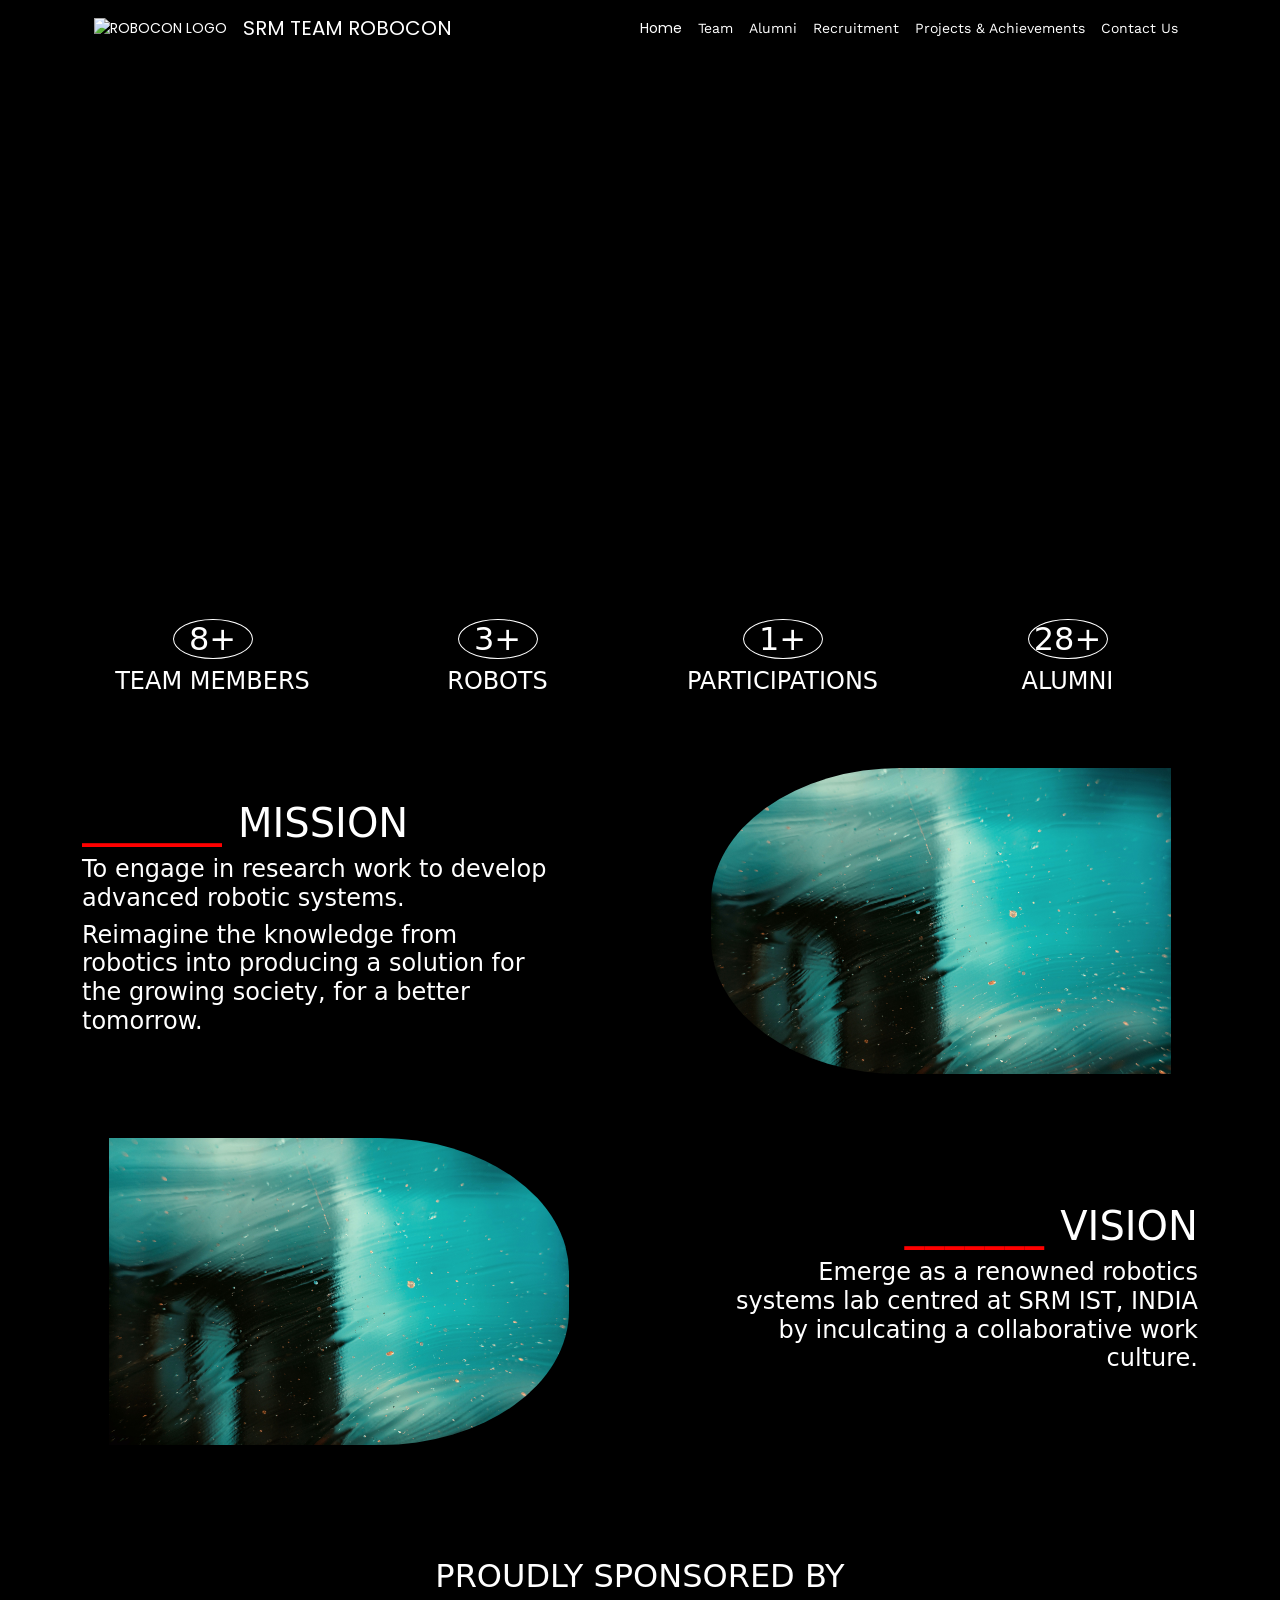
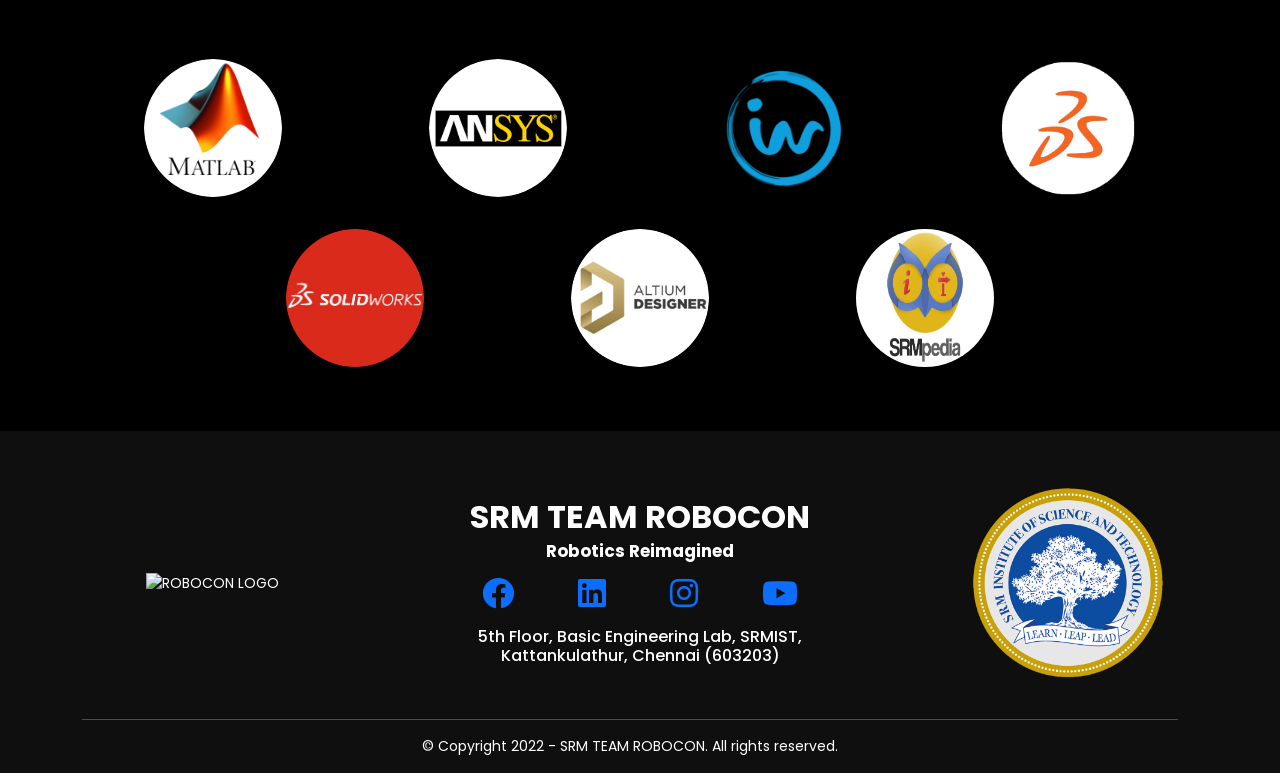
==== index.html @ abb0395b "indexvid" ====
<!DOCTYPE html>
<html lang="en">

<head>
    <meta charset="UTF-8">
    <meta http-equiv="X-UA-Compatible" content="IE=edge">
    <meta name="viewport" content="width=device-width, initial-scale=1.0">
    <link href="https://cdn.jsdelivr.net/npm/bootstrap@5.0.2/dist/css/bootstrap.min.css" rel="stylesheet"
        integrity="sha384-EVSTQN3/azprG1Anm3QDgpJLIm9Nao0Yz1ztcQTwFspd3yD65VohhpuuCOmLASjC" crossorigin="anonymous">
    <link rel="stylesheet" href="https://cdnjs.cloudflare.com/ajax/libs/font-awesome/6.0.0-beta3/css/all.min.css"
        integrity="sha512-Fo3rlrZj/k7ujTnHg4CGR2D7kSs0v4LLanw2qksYuRlEzO+tcaEPQogQ0KaoGN26/zrn20ImR1DfuLWnOo7aBA=="
        crossorigin="anonymous" referrerpolicy="no-referrer" />
    <link rel="preconnect" href="https://fonts.googleapis.com">
    <link rel="preconnect" href="https://fonts.gstatic.com" crossorigin>
    <link href="https://fonts.googleapis.com/css2?family=Work+Sans&display=swap" rel="stylesheet">
    <link href="https://fonts.googleapis.com/css2?family=Poppins:wght@500&display=swap" rel="stylesheet">
    <link rel="stylesheet" href="index.css">
    <title>SRM TEAM ROBOCON OFFICIAL HOMEPAGE</title>
    <link rel="shortcut icon" type="image/x-icon" href="Logo/Logo_transparent.png" />
</head>

<body>
    <div class="container">

        <!-- NAVBAR START -->
        <nav class="navbar navbar-expand-lg navbar-dark">
            <div class="container-fluid">
                <a><img src="Logo/logo_gif.gif" alt="ROBOCON LOGO" style="width:2rem;"></a>
                <a class="navbar-brand"></a>
                <a class="navbar-brand" href="index.html" style="font-family: 'Poppins', sans-serif; color: white;">SRM
                    TEAM
                    ROBOCON</a>
                <button class="navbar-toggler" type="button" data-bs-toggle="collapse"
                    data-bs-target="#navbarSupportedContent" aria-controls="navbarSupportedContent"
                    aria-expanded="false" aria-label="Toggle navigation">
                    <span class="navbar-toggler-icon"></span>
                </button>
                <div class="collapse navbar-collapse" id="navbarSupportedContent">
                    <ul class="navbar-nav ms-auto mb-2 mb-lg-0">
                        <li class="nav-item">
                            <a class="nav-link" aria-current="page" href="index.html"
                                style="font: work sans; font-size: 14px">Home</a>
                        </li>
                        <!-- <li class="nav-item">
                            <a class="nav-link" href="#"
                                style="font-family: 'Work Sans', sans-serif; font-size: 14px;">ABU Robocon</a>
                        </li> -->
                        <!-- <li class="nav-item">
                            <a class="nav-link" href="#"
                                style="font-family: 'Work Sans', sans-serif; font-size: 14px;">Live at our Lab</a>
                        </li>
                        <li class="nav-item">
                            <a class="nav-link" href="#"
                                style="font-family: 'Work Sans', sans-serif; font-size: 14px;">Publications and
                                Patents</a>
                        </li>
                        <li class="nav-item">
                            <a class="nav-link" href="#"
                                style="font-family: 'Work Sans', sans-serif; font-size: 14px;">Achievements</a>
                        </li> -->
                        <li class="nav-item">
                            <a class="nav-link" href="team.html"
                                style="font-family: 'Work Sans', sans-serif; font-size: 14px;">Team</a>
                        </li>
                        <li class="nav-item">
                            <a class="nav-link" href="alumni.html"
                                style="font-family: 'Work Sans', sans-serif; font-size: 14px;">Alumni</a>
                        </li>

                        <li class="nav-item">
                            <a class="nav-link" href="recruitment.html"
                                style="font-family: 'Work Sans', sans-serif; font-size: 14px;">Recruitment</a>
                        </li>

                        <li class="nav-item">
                            <a class="nav-link" href="achievements.html"
                                style="font-family: 'Work Sans', sans-serif; font-size: 14px;">Projects &
                                Achievements</a>
                        </li>

                        <!-- <li class="nav-item">
                            <a class="nav-link" href="#"
                                style="font-family: 'Work Sans', sans-serif; font-size: 14px;">Blog</a>
                        </li> -->
                        <li class="nav-item">
                            <a class="nav-link" href="#contactus"
                                style="font-family: 'Work Sans', sans-serif; font-size: 14px;">Contact Us</a>
                        </li>
                        <!-- <li class="nav-item dropdown">
                            <a class="nav-link dropdown-toggle" href="#" id="navbarDropdown" role="button"
                                data-bs-toggle="dropdown" aria-expanded="false">
                                Dropdown
                            </a>
                            <ul class="dropdown-menu" aria-labelledby="navbarDropdown">
                                <li><a class="dropdown-item" href="#">Action</a></li>
                                <li><a class="dropdown-item" href="#">Another action</a></li>
                                <li>
                                    <hr class="dropdown-divider">
                                </li>
                                <li><a class="dropdown-item" href="#">Something else here</a></li>
                            </ul>
                        </li> -->
                        <!-- <li class="nav-item">
                            <a class="nav-link disabled" href="#" tabindex="-1" aria-disabled="true">Disabled</a>
                        </li> -->
                    </ul>
                    <!-- <form class="d-flex">
                        <input class="form-control me-2" type="search" placeholder="Search" aria-label="Search">
                        <button class="btn btn-outline-success" type="submit">Search</button>
                    </form> -->
                </div>
            </div>
        </nav>
        <!-- NAVBAR END -->
    </div>

    <!-- LOGO VIDEO START -->
    <div class="row top-para justify-content-center">
        <div class="col-sm-9">
            <div class="video-wrap">
                <div class="video-container justify-content-center">
                    <video autoplay muted loop width="100%">
                        <source src="Logo_Reveal.mp4" type="video/mp4">
                    </video>
                </div>
            </div>
        </div>
    </div>
    <!-- <div class="arrow" style="color: white;">
        <a href="#Blog"><i class="fa-solid fa-angles-down fa-10x"></i></a>
    </div> -->
    <!-- LOGO VIDEO START -->

    <div id="restbody">
        <div class="container">
            <!-- COUNTER START -->
            <div class="row"
                style="display: flex; flex-direction: row; justify-content: space-around; align-items: center;">
                <div class="col-lg-3 col-md-6 col-sm-12">
                    <h4 class="counter-description" style="text-align: center;"> <span
                            style="color:white; display: flex; justify-content: center;">
                            <h1 class="display-3 counter"
                                style="border-radius: 50%; border: 1px solid white; width: 5rem;">
                                <span id="value">30</span>+
                            </h1>
                        </span>TEAM MEMBERS</h4>
                </div>
                <div class="col-lg-3 col-md-6 col-sm-12">
                    <h4 class="counter-description" style="text-align: center;"> <span
                            style="color:white; display: flex; justify-content: center;">
                            <h1 class="display-3 counter"
                                style="border-radius: 50%; border: 1px solid white; width: 5rem;"><span
                                    id="value1">11</span>+</h1>
                        </span>ROBOTS</h4>
                </div>
                <div class="col-lg-3 col-md-6 col-sm-12">
                    <h4 class="counter-description" style="text-align: center;"> <span
                            style="color:white; display: flex; justify-content: center;">
                            <h1 class="display-3 counter"
                                style="border-radius: 50%; border: 1px solid white; width: 5rem;"><span
                                    id="value2">6</span>+</h1>
                        </span>PARTICIPATIONS</h4>
                </div>
                <div class="col-lg-3 col-md-6 col-sm-12">
                    <h4 class="counter-description" style="text-align: center;"> <span
                            style="color:white; display: flex; justify-content: center;">
                            <h1 class="display-3 counter"
                                style="border-radius: 50%; border: 1px solid white; width: 5rem;"><span
                                    id="value3">100</span>+</h1>
                        </span>ALUMNI</h4>
                </div>
            </div>
            <!-- COUNTER END -->

            <!-- BLOGS START -->
            <!--
            <div id="Blog">
                <div class="focus">
                    <div class="container">
                        <h1>See What We Are Tinkering!</h1>
                        <div class="flips project-cards">
                            <div class="flip-card" data-aos="fade-right" data-aos-easing="ease-out-cubic"
                                data-aos-duration="1000" data-aos-offset="100">
                                <div class="flip-card-inner">
                                    <div class="flip-card-front" style="display: flex; flex-direction: column;">
                                        <h2 class="info-heading"><span style="color: black;">Water Management</span>
                                        </h2>
                                                    </div>
                                    <div class="flip-card-back" style="display: flex; flex-direction: column;">
                                        <img class="project-image" src="2.jpg" alt="Avatar"
                                            style="width:15rem;height:10rem;padding:1.5rem 1rem 1rem 1rem;">
                                        <p class=info>User can pay as per water usage, Also we ensuring quality PAN
                                            India.
                                        </p>
                                        <div class="button">
                                            <a href="#"><button type="button" class="btn btn-outline-light btn-lg">Learn
                                                    More</button></a>
                                        </div>
                                    </div>
                                </div>
                            </div>
                            <div class="flip-card" data-aos="fade-right" data-aos-easing="ease-out-cubic"
                                data-aos-duration="1000" data-aos-offset="100">
                                <div class="flip-card-inner">
                                    <div class="flip-card-front" style="display: flex; flex-direction: column;">
                                        <h2 class="info-heading"><span style="color: black;">Waste Management</span>
                                        </h2>
                                    </div>
                                    <div class="flip-card-back">
                                        <img class="project-image" src="3.png" alt="Avatar"
                                            style="width:15rem;height:10rem;padding:1.5rem 1rem 1rem 1rem;">
                                        <p class=info>Real time info to government so they need to stop at only filled
                                            bins.
                                        </p>
                                        <div class="button">
                                            <a href="#"><button type="button" class="btn btn-outline-light btn-lg">Learn
                                                    More</button></a>
                                        </div>
                                    </div>
                                </div>
                            </div>
                            <div class="flip-card" data-aos="fade-left" data-aos-easing="ease-out-cubic"
                                data-aos-duration="1000" data-aos-offset="100">
                                <div class="flip-card-inner">
                                    <div class="flip-card-front" style="display: flex; flex-direction: column;">
                                        <h2 class="info-heading"><span style="color: black">Parking Management</span>
                                        </h2>
                                    </div>
                                    <div class="flip-card-back">
                                        <img class="project-image" src="4.jpg" alt="Avatar"
                                            style="width:15rem;height:10rem;padding:1.5rem 1rem 1rem 1rem;">
                                        <p class=info>Smart automatic Parking with automated quick pay & unlock system.
                                        </p>
                                        <div class="button">
                                            <a href="#"><button type="button" class="btn btn-outline-light btn-lg">Learn
                                                    More</button></a>
                                        </div>
                                    </div>
                                </div>
                            </div>
                            <div class="flip-card" data-aos="fade-left" data-aos-easing="ease-out-cubic"
                                data-aos-duration="1000" data-aos-offset="100">
                                <div class="flip-card-inner">
                                    <div class="flip-card-front" style="display: flex; flex-direction: column;">
                                        <h2 class="info-heading"><span style="color: black">Energy Management</span>
                                        </h2>
                                    </div>
                                    <div class="flip-card-back">
                                        <img class="project-image" src="5.jpg" alt="Avatar"
                                            style="width:15rem;height:10rem;padding:1.5rem 1rem 1rem 1rem;">
                                        <p class=info>Prepaid energy meters with realtime energy monitoring &
                                            controlling.
                                        </p>
                                        <div class="button">
                                            <a href="#"><button type="button" class="btn btn-outline-light btn-lg">Learn
                                                    More</button></a>
                                        </div>
                                    </div>
                                </div>
                            </div>
                        </div>
                    </div>
                </div>
            </div>-->
            <!-- BLOGS END -->

            <!-- MISSION START -->
            <div style="margin: 2rem 0 5rem 0; text-align: center;">
                <div class="row mis">
                    <div class="col-lg-6 col-md-6 col-sm-12"
                        style="display: flex; flex-direction: column; justify-content: center; align-items: flex-start; padding-right: 5rem;">
                        <h1><span style="color: red; font-weight: bold; padding-right: 1rem;">_______</span>MISSION</h1>
                        <h4 style="text-align: left;">To engage in research work to develop advanced robotic systems.
                        </h4>
                        <h4 style="text-align: left;">Reimagine the knowledge from robotics into producing a solution
                            for
                            the growing society, for a
                            better tomorrow.</h4>
                    </div>
                    <div class="col-lg-6 col-md-6 col-sm-12">
                        <img src="focusback.jpg" alt="" style="border-radius: 45% 0 0 45%;">
                    </div>
                </div>
                <!-- MISSION END -->

                <!-- VISION START -->
                <div class="row vis">
                    <div class="col-lg-6 col-md-6 col-sm-12">
                        <img src="focusback.jpg" alt="" style="border-radius: 0 45% 45% 0;">
                    </div>
                    <div class="col-lg-6 col-md-6 col-sm-12"
                        style="display: flex; flex-direction: column; justify-content: center; align-items: flex-end; padding-left: 5rem;">
                        <h1><span style="color: red; font-weight: bold; padding-right: 1rem;">_______</span>VISION</h1>
                        <h4 style="text-align: right;">Emerge as a renowned robotics systems lab centred at SRM IST,
                            INDIA
                            by inculcating a
                            collaborative
                            work culture.</h4>
                    </div>
                </div>
            </div>
            <!-- VISION END -->

            <!-- SPONSORS START -->
            <div class="sponsor" style="display: flex; flex-direction: column; margin-bottom: 3rem;">
                <h2 style="text-align: center; margin-bottom: 3rem;">PROUDLY SPONSORED BY</h2>
                <div class="row"
                    style="display: flex; flex-direction: row; justify-content: center; align-items: center;">
                    <div class="col-lg-3 col-md-4 col-sm-4 col-6" style="border-radius: 50%; text-align: center;">
                        <img src="sp1.png" alt="" width="170rem" style="border-radius: 50%; padding: 1rem;">
                    </div>
                    <div class="col-lg-3 col-md-4 col-sm-4 col-6" style="border-radius: 50%; text-align: center;">
                        <img src="sp2.png" alt="" width="170rem" style="border-radius: 50%; padding: 1rem;">
                    </div>
                    <div class="col-lg-3 col-md-4 col-sm-4 col-6" style="border-radius: 50%; text-align: center;">
                        <img src="sp3.png" alt="" width="170rem" style="border-radius: 50%; padding: 1rem;">
                    </div>
                    <div class="col-lg-3 col-md-4 col-sm-4 col-6" style="border-radius: 50%; text-align: center;">
                        <img src="sp4.png" alt="" width="170rem" style="border-radius: 50%; padding: 1rem;">
                    </div>
                    <div class="col-lg-3 col-md-4 col-sm-4 col-6" style="border-radius: 50%; text-align: center;">
                        <img src="sp5.png" alt="" width="170rem" style="border-radius: 50%; padding: 1rem;">
                    </div>
                    <div class="col-lg-3 col-md-4 col-sm-4 col-6" style="border-radius: 50%; text-align: center;">
                        <img src="sp6.png" alt="" width="170rem" style="border-radius: 50%; padding: 1rem;">
                    </div>
                    <div class="col-lg-3 col-md-4 col-sm-4 col-6" style="border-radius: 50%; text-align: center;">
                        <img src="sp7.jpg" alt="" width="170rem" height="170rem"
                            style="border-radius: 50%; padding: 1rem;">
                    </div>
                    <!-- <div class="col-lg-3 col-md-4 col-sm-3" style="border-radius: 50%; text-align: center;">
                        <img src="trial.jpg" alt="" width="170rem" style="border-radius: 50%; margin: 1rem;">
                    </div>
                    <div class="col-lg-3 col-md-4 col-sm-3" style="border-radius: 50%; text-align: center;">
                        <img src="trial.jpg" alt="" width="170rem" style="border-radius: 50%; margin: 1rem;">
                    </div>
                    <div class="col-lg-3 col-md-4 col-sm-3" style="border-radius: 50%; text-align: center;">
                        <img src="trial.jpg" alt="" width="170rem" style="border-radius: 50%; margin: 1rem;">
                    </div>
                    <div class="col-lg-3 col-md-4 col-sm-3" style="border-radius: 50%; text-align: center;">
                        <img src="trial.jpg" alt="" width="170rem" style="border-radius: 50%; margin: 1rem;">
                    </div>
                    <div class="col-lg-3 col-md-4 col-sm-3" style="border-radius: 50%; text-align: center;">
                        <img src="trial.jpg" alt="" width="170rem" style="border-radius: 50%; margin: 1rem;">
                    </div> -->
                </div>
            </div>
            <!-- SPONSORS END -->
        </div>

    <!-- FOOTER START -->
    <footer class="mainfooter" role="contentinfo" id="contactus">
        <div class="container">
            <div class="footer-middle" style="padding-top:2rem; overflow:hidden; text-align: center;">
                <div class="row" id="foot">
                    <div class="col-md-3 col-sm-6">
                        <img src="Logo/logo_gif.gif" alt="ROBOCON LOGO" style="width:15rem;">
                    </div>
                    
                    <div class="col-md-6 col-sm-6">
                        <!--Column1-->
                        <div class="footer-pad">
                            <p class="my-0"style="font-size:2rem;"><b>SRM TEAM ROBOCON</b></p>
                            <h3> 
                                Robotics Reimagined
                            </h3>
                            <!--
                            <div class="p-4">
                                <a href="#">
                                    <i class="fab fa-instagram"></i>
                                </a>
                            </div>
                            -->
                            <div style="display: flex; flex-direction: row; justify-content: center; margin-top: 1.0rem; margin-bottom: 1.0rem;">
                                <a href="https://www.facebook.com/roboconindia/" target="_blank"><i class="fab fa-facebook" style="font-size: 2.0rem; padding: 0 2.0rem 0 2.0rem;"></i></a>
                                <a href="https://in.linkedin.com/company/srmteamrobocon/" target="_blank"><i class="fab fa-linkedin" style="font-size: 2.0rem; padding: 0 2.0rem 0 2.0rem;"></i></a>
                                <a href="https://www.instagram.com/srmteamrobocon/" target="_blank"><i class="fab fa-instagram" style="font-size: 2.0rem; padding: 0 2.0rem 0 2.0rem;"></i></a>
                                <a href="https://www.youtube.com/channel/UCDPES1-ulIEMp-mEpOsdaoA/" target="_blank"><i class="fab fa-youtube" style="font-size: 2.0rem; padding: 0 2.0rem 0 2.0rem;"></i></a>
                            </div>
                            <h6>
                                5th Floor, Basic Engineering Lab, SRMIST,<br>Kattankulathur, Chennai (603203)
                            </h6>
                            
                            <!--
                            <ul class="list-unstyled">
                                <li>Landing Page</li>
                                <li>Popup Builder</li>
                                <li>Web-Design</li>
                                <li>Content</li>
                                <li>Integrations</li>
                            </ul>-->
                        </div>
                    </div>
                    

                    <div class="col-md-3 col-sm-6">
                        <img src="Logo/collegelogo.png" alt="SRM LOGO" style="width:15rem;">
                        <!-- <div class=" social"
                            style="display: flex; flex-direction: row; justify-content: space-between; padding: 0;">
                            <a><i class="fab fa-facebook" style="font-size: 1.5rem;"></i></a>
                            <a><i class="fab fa-linkedin" style="font-size: 1.5rem;"></i></a>
                            <a><i class="fab fa-instagram" style="font-size: 1.5rem;"></i></a>
                            <a><i class="fab fa-youtube" style="font-size: 1.5rem;"></i></a>
                        </div> -->
                    </div>
                </div>
                <div class=" row" style="padding-right:20px;">
                    <div class="col-md-12 copy">
                        <hr>
                        <p class="text-center">&copy; Copyright 2022 - SRM TEAM ROBOCON. All rights reserved.
                        </p>
                    </div>
                </div>
            </div>
        </div>
    </footer>
    <!-- FOOTER END -->
    </div>

    <script src="https://cdn.jsdelivr.net/npm/bootstrap@5.0.2/dist/js/bootstrap.bundle.min.js"
        integrity="sha384-MrcW6ZMFYlzcLA8Nl+NtUVF0sA7MsXsP1UyJoMp4YLEuNSfAP+JcXn/tWtIaxVXM"
        crossorigin="anonymous"></script>

    <script src="https://cdnjs.cloudflare.com/ajax/libs/font-awesome/6.0.0-beta3/js/all.min.js"
        integrity="sha512-fzff82+8pzHnwA1mQ0dzz9/E0B+ZRizq08yZfya66INZBz86qKTCt9MLU0NCNIgaMJCgeyhujhasnFUsYMsi0Q=="
        crossorigin="anonymous" referrerpolicy="no-referrer"></script>

    <script type="text/javascript">
        function animateValue(obj, start, end, duration) {
            let startTimestamp = null;
            const step = (timestamp) => {
                if (!startTimestamp) startTimestamp = timestamp;
                const progress = Math.min((timestamp - startTimestamp) / duration, 1);
                obj.innerHTML = Math.floor(progress * (end - start) + start);
                if (progress < 1) {
                    window.requestAnimationFrame(step);
                }
            };
            window.requestAnimationFrame(step);
        }

        const obj = document.getElementById("value");
        animateValue(obj, 0, 30, 4000);
        const obj1 = document.getElementById("value1");
        animateValue(obj1, 0, 11, 4000);
        const obj2 = document.getElementById("value2");
        animateValue(obj2, 0, 6, 4000);
        const obj3 = document.getElementById("value3");
        animateValue(obj3, 0, 100, 4000);
    </script>
    <script>
        AOS.init();
    </script>

</body>

</html>
---- index.css ----
* {
  margin: 0;
  padding: 0;
  box-sizing: border-box;
}

body{
    background-color: black;
    font-size: 14px;
    font-weight: 400;
}

.navbar{
    /* background-color: rgba(0,0,0,0.5); */
    color: white;
    font-family: 'Poppins', sans-serif;
}

h3{
    font-size: 17px;
    color: #fff;
    font-weight: bold;
}

#team i {
    font-size: 26px;
    color: #fff;
}

#team p {
    color: #cecece;
}

.nav-item a{
    color: white !important;
}

.nav-item a:hover{
    color: rgba(71, 179, 228, 1) !important;
}


.arrow{
    position: absolute;
    display: flex;
    flex-direction: row;
    justify-content: center;
    transform: translate(-0.5%, -50%);
    width: 100%;
}

.arrow a{
    color: white !important;
}

.arrow a:hover{
    color: rgba(71, 179, 228, 1) !important;
    transition: all 0.8s linear;
}

#restbody{
    background-image: url("bg.png");
    background-position: center;
    background-repeat: no-repeat;
    background-size: cover;
    color: white;
    padding-top: 5rem;
}

.counter {
    font-size: 2rem !important;
}

.counter-description{
    font-size: 1.5rem !important;
}

.focus{
    /* background-image: url("focusback.jpg"); */
    background-size: cover;
    background-position: center;
    margin-top: 3rem;
    padding-top: 3rem;
    margin-bottom: 3rem;
    padding-bottom: 3rem;
    text-align: center;
    color: white;
}
.flip-card {
    background-color: transparent;
    width: 300px;
    height: 450px;
    perspective: 1000px;
    padding: 15px;
}
  
.flip-card-inner {
    position: relative;
    width: 100%;
    height: 100%;
    text-align: center;
    transition: transform 0.6s;
    transform-style: preserve-3d;
    box-shadow: 0 10px 18px 0 rgba(0,0,0,0.5);
}
  
.flip-card:hover .flip-card-inner {
    transform: rotateY(180deg);
}
  
.flip-card-front, .flip-card-back {
    position: absolute;
    width: 100%;
    height: 100%;
    -webkit-backface-visibility: hidden;
    backface-visibility: hidden;
}
  
.flip-card-front {
    background-image: url("flipfront.jpg");
    background-size: cover;
    background-position: center;
    display: flex;
    align-items: center;
    justify-content: center;
}
  
.flips{
    display: flex;
    align-items: center;
    justify-content: center;
}
  
.flip-card-back {
    background-image: url("flipback.jpg");
    background-size: cover;
    background-position: center;
    color: white;
    display: flex;
    flex-direction: column;
    align-items: center;
    justify-content: center;
    transform: rotateY(180deg);
}
  
.info{
    font-family: 'Roboto Condensed', sans-serif;
    font-weight: 500;
    padding-left: 1rem;
    padding-right: 1rem;
}
  
.focus h4{
    font-size: 1.5rem;
    text-align: left;
    margin-left: 4.5rem;
}
  
.focus h1{
    font-size: 2.5rem;
    font-weight: bold;
    margin: 2rem 0 2rem 0;
}
  
.focus h5{
    font-weight: 300;
    margin: 1rem 0 2rem 0;
}

/* .strat{
    display: flex;
    flex-direction: row;
    justify-content: center;
    align-items: center;
    margin-top: 5rem;
    margin-bottom: 8rem;
}

.s1{
    margin: 0 10rem 2rem 2rem;
    text-align: left;
}
  
.s2 {
    width: 40rem;
}
  
.s2 img{
    width: 40rem;
}

.s3{
    margin: 2rem 2rem 2rem 10rem;
    text-align: right;
} */

.mis img{
    width: 90%;
    padding: 2rem 0 2rem 2rem;
}

.vis img{
    width: 90%;
    padding: 2rem 2rem 2rem 0;
}

footer{
    background-color: rgba(255, 255, 255, 0.06);
    backdrop-filter: blur(20px);
    font-family: 'Poppins', sans-serif;
}



#foot{
    display: flex;
    flex-direction: row;
    justify-content: center;
    align-items: center;
}
  
a{
    cursor: pointer;
}

#container .video-container {
	position: relative;
	padding-bottom: 56.25%; /* 16:9 */
}
#container .video-container iframe {
	position: absolute;
	top: 0;
	left: 0;
	width: 100%;
	height: 100%;
}
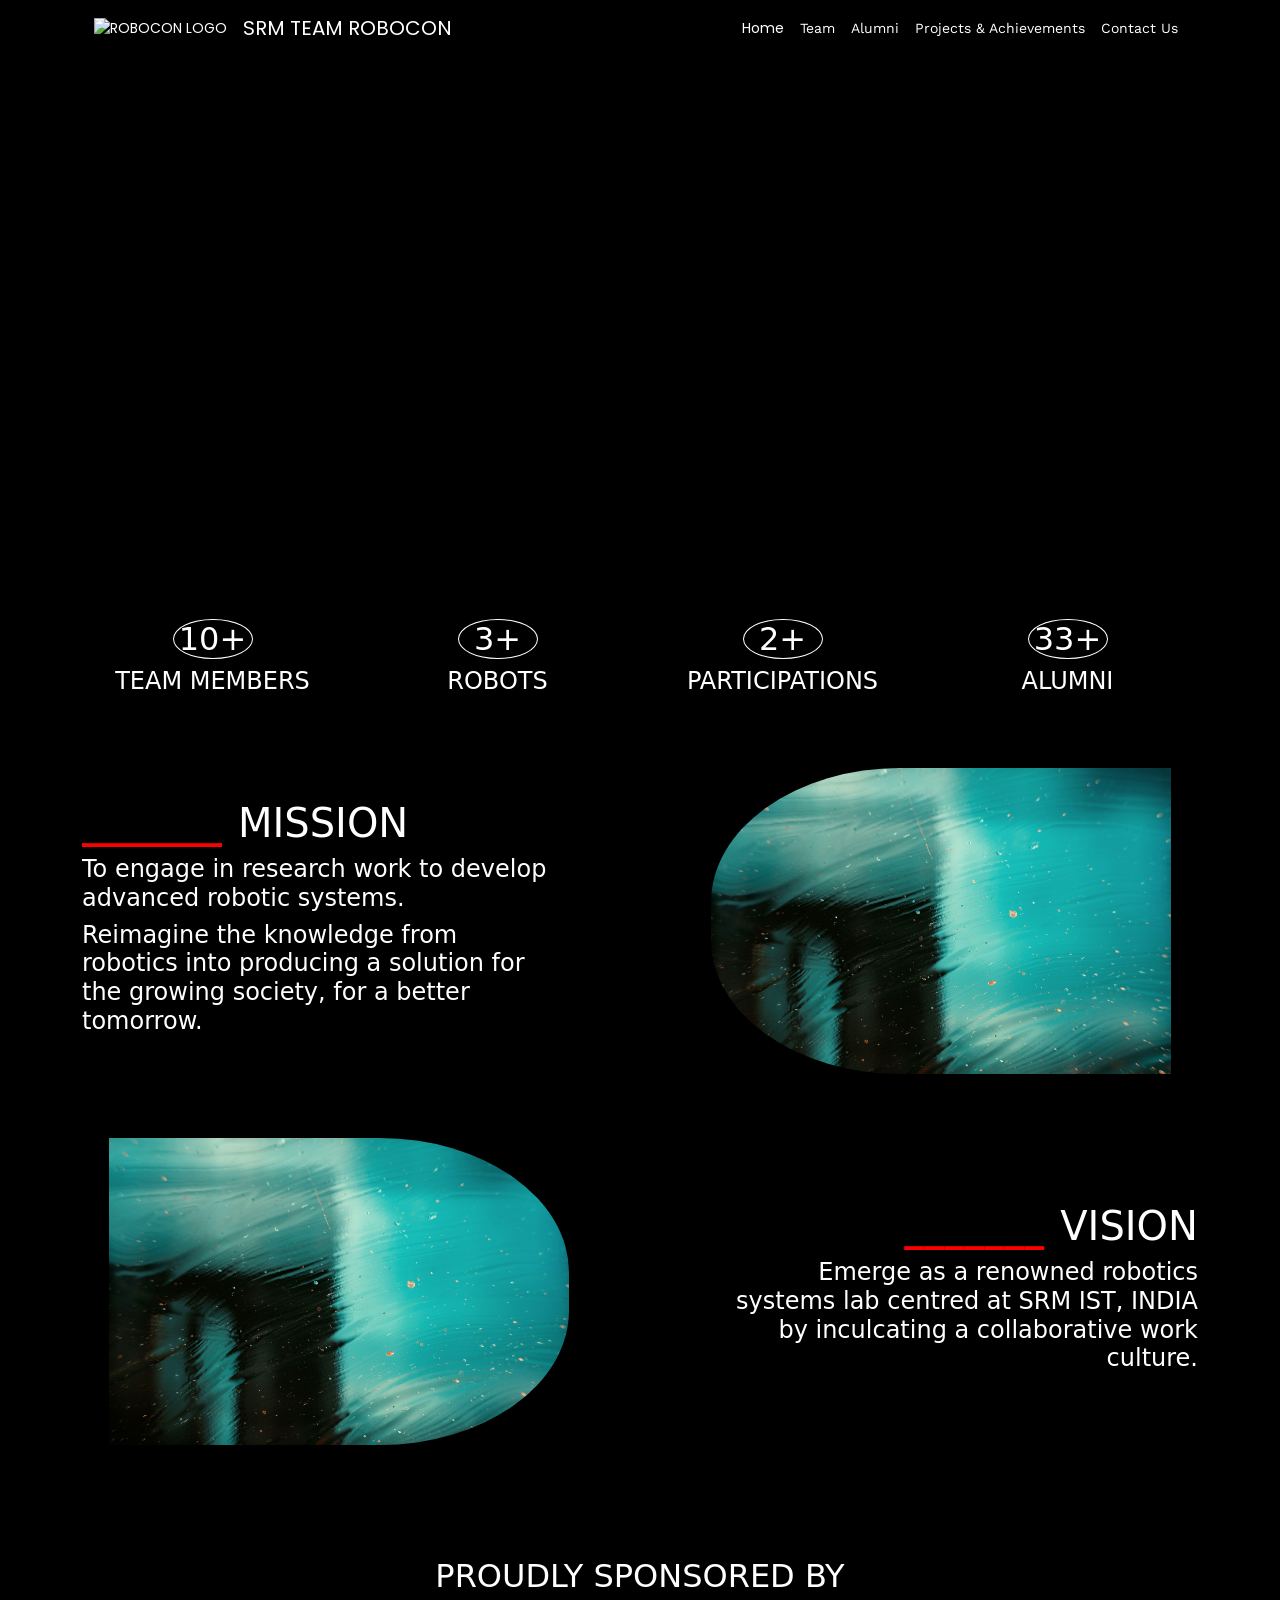
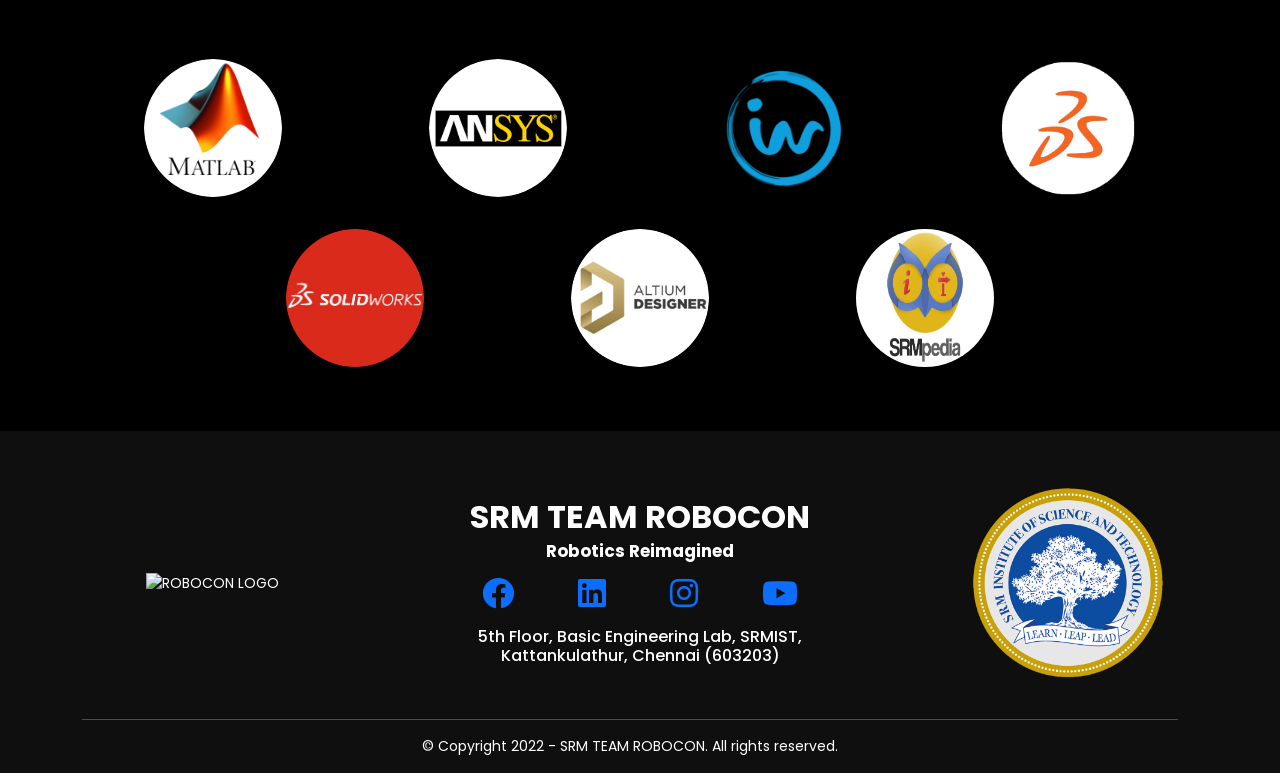
==== commit 381d0a72: "rec_page_remove" ====
--- a/index.html
+++ b/index.html
@@ -67,10 +67,10 @@
                                 style="font-family: 'Work Sans', sans-serif; font-size: 14px;">Alumni</a>
                         </li>
 
-                        <li class="nav-item">
+                        <!-- <li class="nav-item">
                             <a class="nav-link" href="recruitment.html"
                                 style="font-family: 'Work Sans', sans-serif; font-size: 14px;">Recruitment</a>
-                        </li>
+                        </li> -->
 
                         <li class="nav-item">
                             <a class="nav-link" href="achievements.html"
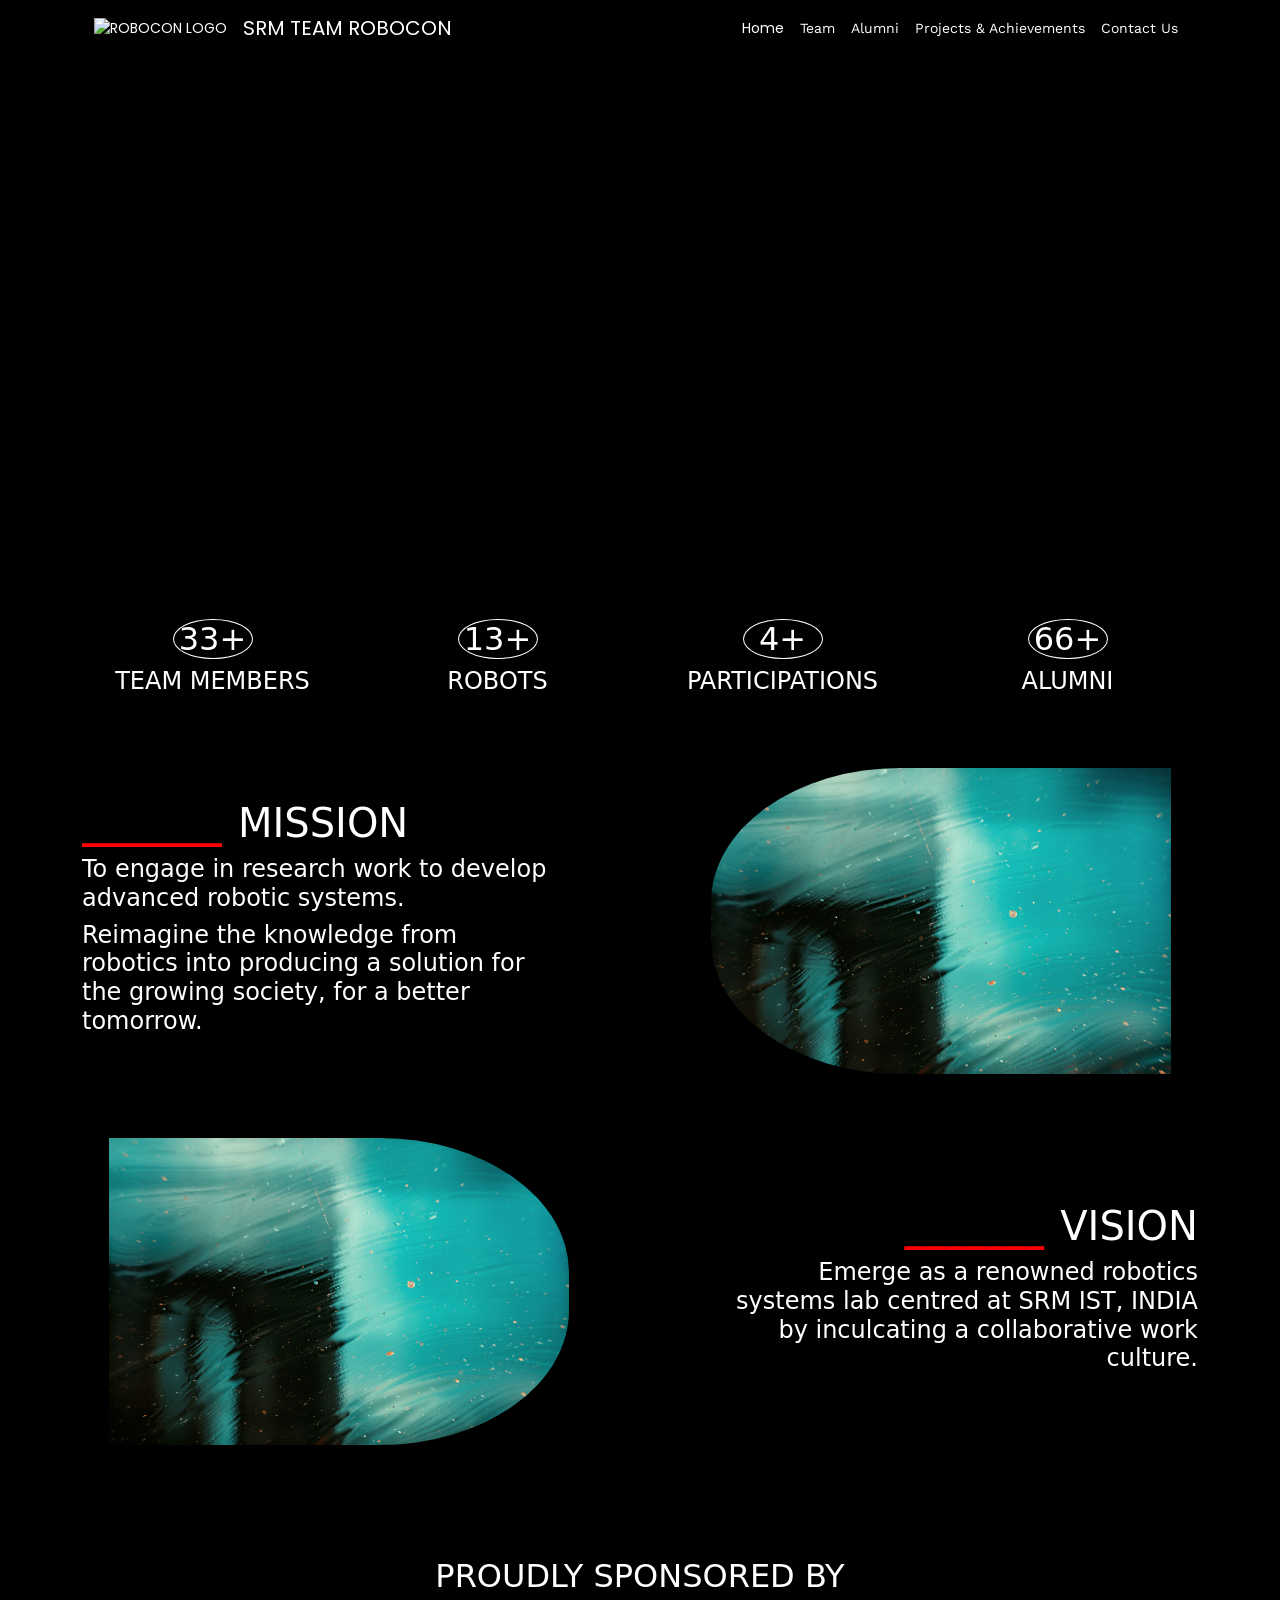
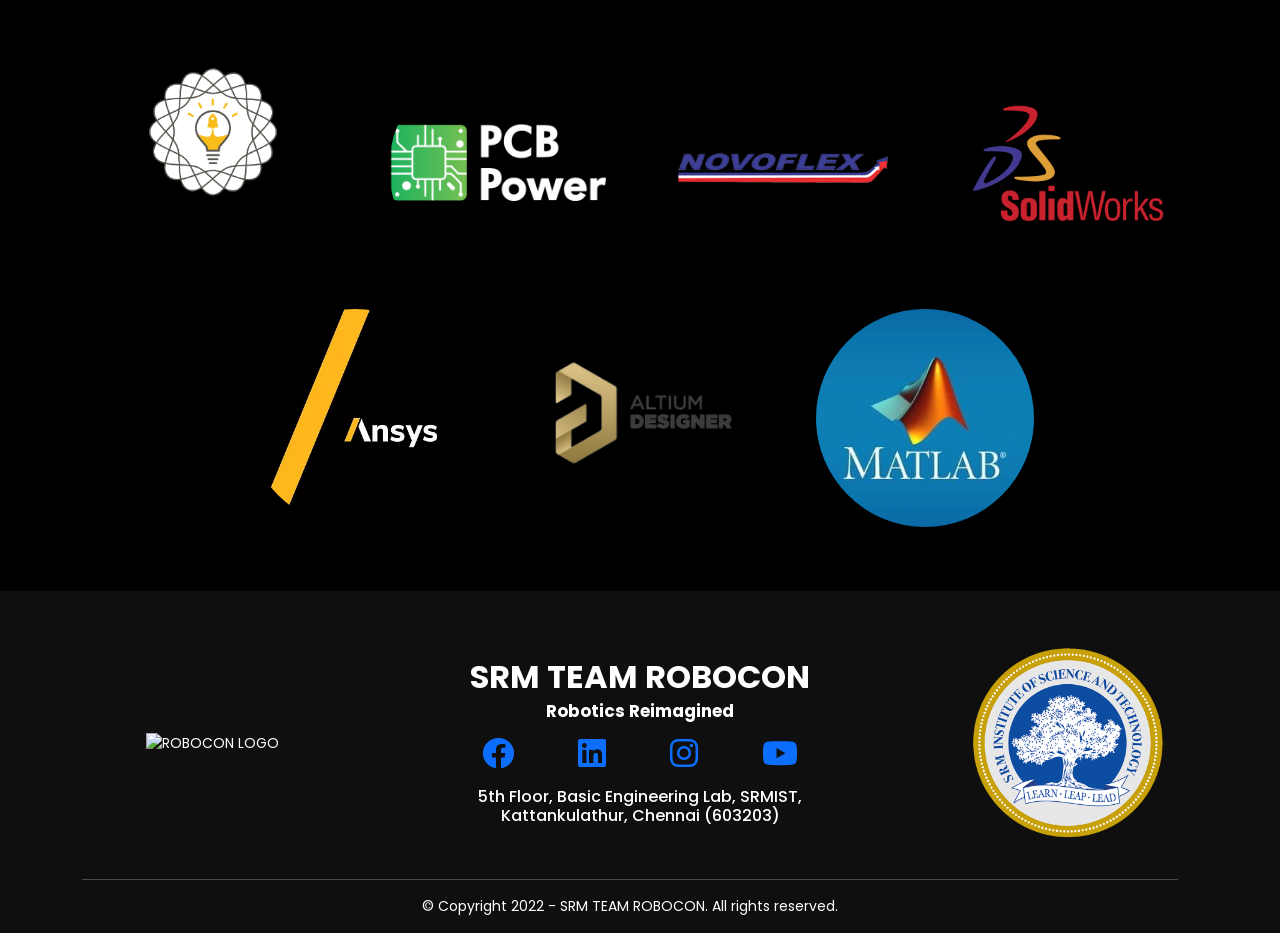
==== commit 0cd379d5: "Restructure, mentors, Linkedin" ====
--- a/index.html
+++ b/index.html
@@ -141,7 +141,7 @@
                             style="color:white; display: flex; justify-content: center;">
                             <h1 class="display-3 counter"
                                 style="border-radius: 50%; border: 1px solid white; width: 5rem;">
-                                <span id="value">30</span>+
+                                <span id="value">50</span>+
                             </h1>
                         </span>TEAM MEMBERS</h4>
                 </div>
@@ -150,7 +150,7 @@
                             style="color:white; display: flex; justify-content: center;">
                             <h1 class="display-3 counter"
                                 style="border-radius: 50%; border: 1px solid white; width: 5rem;"><span
-                                    id="value1">11</span>+</h1>
+                                    id="value1">20</span>+</h1>
                         </span>ROBOTS</h4>
                 </div>
                 <div class="col-lg-3 col-md-6 col-sm-12">
@@ -158,7 +158,7 @@
                             style="color:white; display: flex; justify-content: center;">
                             <h1 class="display-3 counter"
                                 style="border-radius: 50%; border: 1px solid white; width: 5rem;"><span
-                                    id="value2">6</span>+</h1>
+                                    id="value2">7</span>+</h1>
                         </span>PARTICIPATIONS</h4>
                 </div>
                 <div class="col-lg-3 col-md-6 col-sm-12">
@@ -306,27 +306,26 @@
                 <h2 style="text-align: center; margin-bottom: 3rem;">PROUDLY SPONSORED BY</h2>
                 <div class="row"
                     style="display: flex; flex-direction: row; justify-content: center; align-items: center;">
-                    <div class="col-lg-3 col-md-4 col-sm-4 col-6" style="border-radius: 50%; text-align: center;">
-                        <img src="sp1.png" alt="" width="170rem" style="border-radius: 50%; padding: 1rem;">
-                    </div>
-                    <div class="col-lg-3 col-md-4 col-sm-4 col-6" style="border-radius: 50%; text-align: center;">
-                        <img src="sp2.png" alt="" width="170rem" style="border-radius: 50%; padding: 1rem;">
-                    </div>
-                    <div class="col-lg-3 col-md-4 col-sm-4 col-6" style="border-radius: 50%; text-align: center;">
-                        <img src="sp3.png" alt="" width="170rem" style="border-radius: 50%; padding: 1rem;">
-                    </div>
-                    <div class="col-lg-3 col-md-4 col-sm-4 col-6" style="border-radius: 50%; text-align: center;">
-                        <img src="sp4.png" alt="" width="170rem" style="border-radius: 50%; padding: 1rem;">
-                    </div>
-                    <div class="col-lg-3 col-md-4 col-sm-4 col-6" style="border-radius: 50%; text-align: center;">
-                        <img src="sp5.png" alt="" width="170rem" style="border-radius: 50%; padding: 1rem;">
-                    </div>
-                    <div class="col-lg-3 col-md-4 col-sm-4 col-6" style="border-radius: 50%; text-align: center;">
-                        <img src="sp6.png" alt="" width="170rem" style="border-radius: 50%; padding: 1rem;">
-                    </div>
-                    <div class="col-lg-3 col-md-4 col-sm-4 col-6" style="border-radius: 50%; text-align: center;">
-                        <img src="sp7.jpg" alt="" width="170rem" height="170rem"
-                            style="border-radius: 50%; padding: 1rem;">
+                    <div class="col-lg-3 col-md-4" style="border-radius: 50%; text-align: center;">
+                        <img src="Sponsors_Photo/SIIEC.png" alt="" width="250rem" style="border-radius: 50%; padding: 1rem;">
+                    </div>
+                    <div class="col-lg-3 col-md-4"  style="border-radius: 50%; text-align: center;">
+                        <img src="Sponsors_Photo/PCB_Power.png" alt="" width="250rem" style="border-radius: 50%; padding: 1rem;">
+                    </div>
+                    <div class="col-lg-3 col-md-4" style="border-radius: 50%; text-align: center;">
+                        <img src="Sponsors_Photo/Novoflex.png" alt="" width="250rem" style="border-radius: 50%; padding: 1rem;">
+                    </div>
+                    <div class="col-lg-3 col-md-4" style="border-radius: 50%; text-align: center;">
+                        <img src="Sponsors_Photo/Solidworks.png" alt="" width="250rem" style="border-radius: 50%; padding: 1rem;">
+                    </div>
+                    <div class="col-lg-3 col-md-4" style="border-radius: 50%; text-align: center;">
+                        <img src="Sponsors_Photo/Ansys.jpg" alt="" width="250rem" style="border-radius: 50%; padding: 1rem;">
+                    </div>
+                    <div class="col-lg-3 col-md-4" style="border-radius: 50%; text-align: center;">
+                        <img src="Sponsors_Photo/Altium.png" alt="" width="250rem" style="border-radius: 50%; padding: 1rem;">
+                    </div>
+                    <div class="col-lg-3 col-md-4" style="border-radius: 50%; text-align: center;">
+                        <img src="Sponsors_Photo/Matlab.jpg" alt="" width="250rem" style="border-radius: 50%; padding: 1rem;">
                     </div>
                     <!-- <div class="col-lg-3 col-md-4 col-sm-3" style="border-radius: 50%; text-align: center;">
                         <img src="trial.jpg" alt="" width="170rem" style="border-radius: 50%; margin: 1rem;">
@@ -440,13 +439,13 @@
         }
 
         const obj = document.getElementById("value");
-        animateValue(obj, 0, 30, 4000);
+        animateValue(obj, 0, 50, 2000);
         const obj1 = document.getElementById("value1");
-        animateValue(obj1, 0, 11, 4000);
+        animateValue(obj1, 0, 20, 2000);
         const obj2 = document.getElementById("value2");
-        animateValue(obj2, 0, 6, 4000);
+        animateValue(obj2, 0, 7, 2000);
         const obj3 = document.getElementById("value3");
-        animateValue(obj3, 0, 100, 4000);
+        animateValue(obj3, 0, 100, 2000);
     </script>
     <script>
         AOS.init();
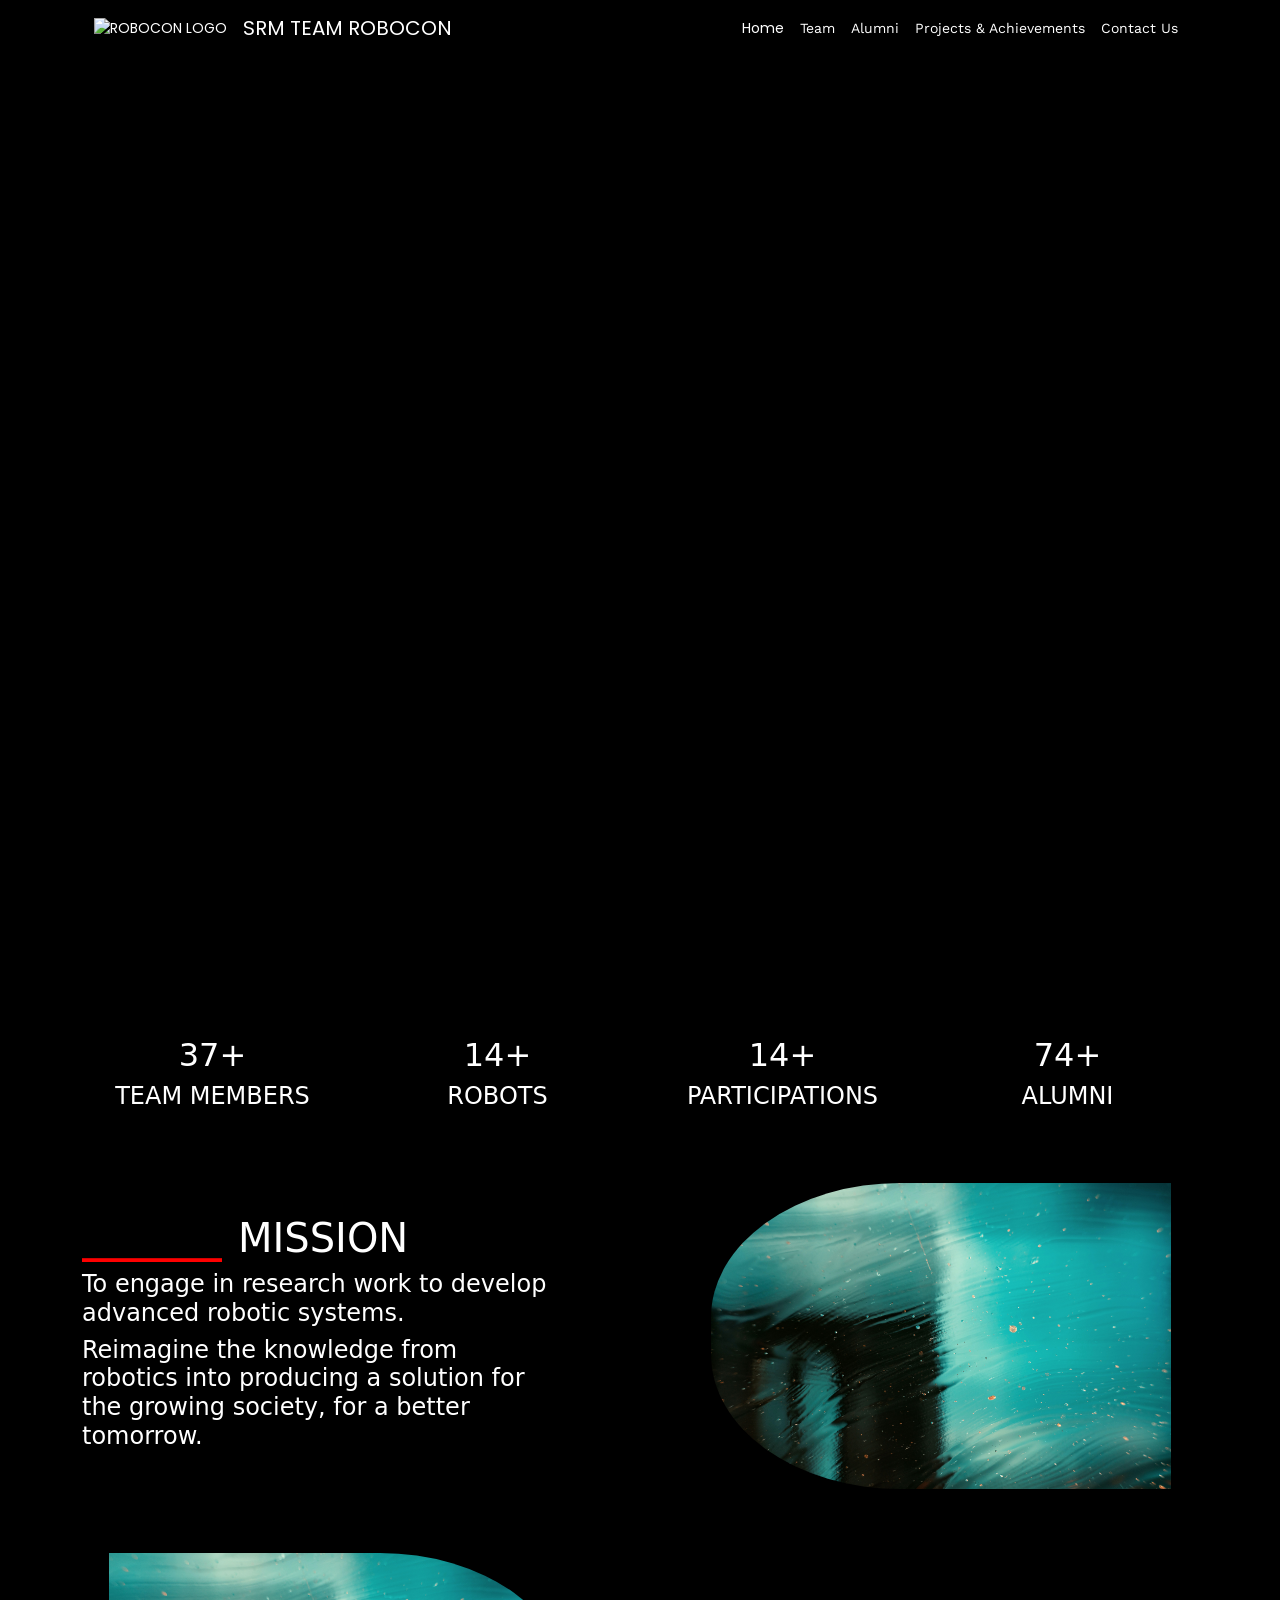
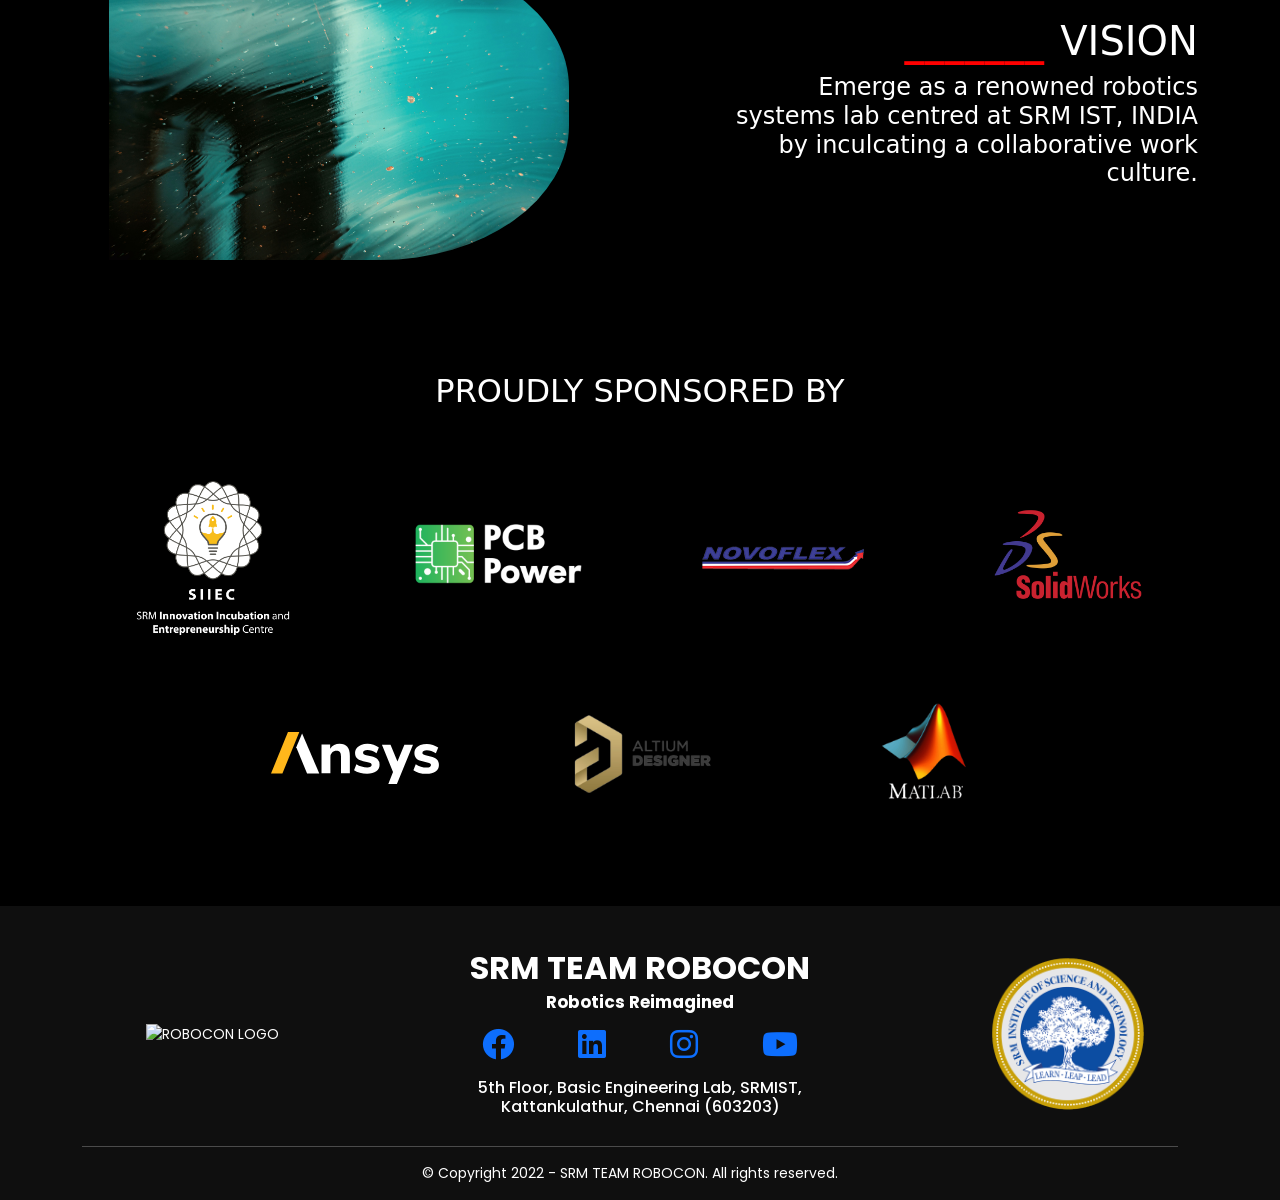
==== commit 7e50f134: "updated footer, changed profile picture, made the hero section better" ====
--- a/index.html
+++ b/index.html
@@ -115,15 +115,11 @@
     </div>
 
     <!-- LOGO VIDEO START -->
-    <div class="row top-para justify-content-center">
-        <div class="col-sm-9">
-            <div class="video-wrap">
-                <div class="video-container justify-content-center">
-                    <video autoplay muted loop width="100%">
-                        <source src="Logo_Reveal.mp4" type="video/mp4">
-                    </video>
-                </div>
-            </div>
+    <div class="video-wrap">
+        <div class="video-container">
+            <video autoplay muted loop style="height: 100vh; width: auto;">
+                <source src="Logo_Reveal.mp4" type="video/mp4">
+            </video>
         </div>
     </div>
     <!-- <div class="arrow" style="color: white;">
@@ -139,8 +135,7 @@
                 <div class="col-lg-3 col-md-6 col-sm-12">
                     <h4 class="counter-description" style="text-align: center;"> <span
                             style="color:white; display: flex; justify-content: center;">
-                            <h1 class="display-3 counter"
-                                style="border-radius: 50%; border: 1px solid white; width: 5rem;">
+                            <h1 class="display-3 counter">
                                 <span id="value">50</span>+
                             </h1>
                         </span>TEAM MEMBERS</h4>
@@ -148,25 +143,23 @@
                 <div class="col-lg-3 col-md-6 col-sm-12">
                     <h4 class="counter-description" style="text-align: center;"> <span
                             style="color:white; display: flex; justify-content: center;">
-                            <h1 class="display-3 counter"
-                                style="border-radius: 50%; border: 1px solid white; width: 5rem;"><span
-                                    id="value1">20</span>+</h1>
+                            <h1 class="display-3 counter"><span id="value1">20</span>+</h1>
                         </span>ROBOTS</h4>
                 </div>
                 <div class="col-lg-3 col-md-6 col-sm-12">
                     <h4 class="counter-description" style="text-align: center;"> <span
                             style="color:white; display: flex; justify-content: center;">
-                            <h1 class="display-3 counter"
-                                style="border-radius: 50%; border: 1px solid white; width: 5rem;"><span
-                                    id="value2">7</span>+</h1>
+                            <h1 class="display-3 counter">
+                                <span id="value2">20</span>+
+                            </h1>
                         </span>PARTICIPATIONS</h4>
                 </div>
                 <div class="col-lg-3 col-md-6 col-sm-12">
                     <h4 class="counter-description" style="text-align: center;"> <span
                             style="color:white; display: flex; justify-content: center;">
-                            <h1 class="display-3 counter"
-                                style="border-radius: 50%; border: 1px solid white; width: 5rem;"><span
-                                    id="value3">100</span>+</h1>
+                            <h1 class="display-3 counter">
+                                <span id="value3">100</span>+
+                            </h1>
                         </span>ALUMNI</h4>
                 </div>
             </div>
@@ -307,25 +300,32 @@
                 <div class="row"
                     style="display: flex; flex-direction: row; justify-content: center; align-items: center;">
                     <div class="col-lg-3 col-md-4" style="border-radius: 50%; text-align: center;">
-                        <img src="Sponsors_Photo/SIIEC.png" alt="" width="250rem" style="border-radius: 50%; padding: 1rem;">
-                    </div>
-                    <div class="col-lg-3 col-md-4"  style="border-radius: 50%; text-align: center;">
-                        <img src="Sponsors_Photo/PCB_Power.png" alt="" width="250rem" style="border-radius: 50%; padding: 1rem;">
-                    </div>
-                    <div class="col-lg-3 col-md-4" style="border-radius: 50%; text-align: center;">
-                        <img src="Sponsors_Photo/Novoflex.png" alt="" width="250rem" style="border-radius: 50%; padding: 1rem;">
-                    </div>
-                    <div class="col-lg-3 col-md-4" style="border-radius: 50%; text-align: center;">
-                        <img src="Sponsors_Photo/Solidworks.png" alt="" width="250rem" style="border-radius: 50%; padding: 1rem;">
-                    </div>
-                    <div class="col-lg-3 col-md-4" style="border-radius: 50%; text-align: center;">
-                        <img src="Sponsors_Photo/Ansys.jpg" alt="" width="250rem" style="border-radius: 50%; padding: 1rem;">
-                    </div>
-                    <div class="col-lg-3 col-md-4" style="border-radius: 50%; text-align: center;">
-                        <img src="Sponsors_Photo/Altium.png" alt="" width="250rem" style="border-radius: 50%; padding: 1rem;">
-                    </div>
-                    <div class="col-lg-3 col-md-4" style="border-radius: 50%; text-align: center;">
-                        <img src="Sponsors_Photo/Matlab.jpg" alt="" width="250rem" style="border-radius: 50%; padding: 1rem;">
+                        <img src="Sponsors_Photo/SIIEC.png" alt="" width="200rem"
+                            style="padding: 1rem;">
+                    </div>
+                    <div class="col-lg-3 col-md-4" style="border-radius: 50%; text-align: center;">
+                        <img src="Sponsors_Photo/PCB_Power.png" alt="" width="200rem"
+                            style="padding: 1rem;">
+                    </div>
+                    <div class="col-lg-3 col-md-4" style="border-radius: 50%; text-align: center;">
+                        <img src="Sponsors_Photo/Novoflex.png" alt="" width="200rem"
+                            style="border-radius: 50%; padding: 1rem;">
+                    </div>
+                    <div class="col-lg-3 col-md-4" style="border-radius: 50%; text-align: center;">
+                        <img src="Sponsors_Photo/Solidworks.png" alt="" width="200rem"
+                            style="border-radius: 50%; padding: 1rem;">
+                    </div>
+                    <div class="col-lg-3 col-md-4" style="border-radius: 50%; text-align: center;">
+                        <img src="Sponsors_Photo/ANSS_BIG.D.svg" alt="" width="200rem"
+                            style="padding: 1rem;">
+                    </div>
+                    <div class="col-lg-3 col-md-4" style="border-radius: 50%; text-align: center;">
+                        <img src="Sponsors_Photo/Altium.png" alt="" width="200rem"
+                            style="border-radius: 50%; padding: 1rem;">
+                    </div>
+                    <div class="col-lg-3 col-md-4" style="border-radius: 50%; text-align: center;">
+                        <img src="Sponsors_Photo/matlab.png" alt="" width="200rem"
+                            style="border-radius: 50%; padding: 1rem;">
                     </div>
                     <!-- <div class="col-lg-3 col-md-4 col-sm-3" style="border-radius: 50%; text-align: center;">
                         <img src="trial.jpg" alt="" width="170rem" style="border-radius: 50%; margin: 1rem;">
@@ -347,40 +347,49 @@
             <!-- SPONSORS END -->
         </div>
 
-    <!-- FOOTER START -->
-    <footer class="mainfooter" role="contentinfo" id="contactus">
-        <div class="container">
-            <div class="footer-middle" style="padding-top:2rem; overflow:hidden; text-align: center;">
-                <div class="row" id="foot">
-                    <div class="col-md-3 col-sm-6">
-                        <img src="Logo/logo_gif.gif" alt="ROBOCON LOGO" style="width:15rem;">
-                    </div>
-                    
-                    <div class="col-md-6 col-sm-6">
-                        <!--Column1-->
-                        <div class="footer-pad">
-                            <p class="my-0"style="font-size:2rem;"><b>SRM TEAM ROBOCON</b></p>
-                            <h3> 
-                                Robotics Reimagined
-                            </h3>
-                            <!--
+        <!-- FOOTER START -->
+        <footer class="mainfooter" role="contentinfo" id="contactus">
+            <div class="container">
+                <div class="footer-middle" style="padding-top:2rem; overflow:hidden; text-align: center;">
+                    <div class="row" id="foot">
+                        <div class="col-md-3 col-sm-6">
+                            <img src="Logo/logo_gif.gif" alt="ROBOCON LOGO" style="width:12rem;">
+                        </div>
+
+                        <div class="col-md-6 col-sm-6">
+                            <!--Column1-->
+                            <div class="footer-pad">
+                                <p class="my-0" style="font-size:2rem;"><b>SRM TEAM ROBOCON</b></p>
+                                <h3>
+                                    Robotics Reimagined
+                                </h3>
+                                <!--
                             <div class="p-4">
                                 <a href="#">
                                     <i class="fab fa-instagram"></i>
                                 </a>
                             </div>
                             -->
-                            <div style="display: flex; flex-direction: row; justify-content: center; margin-top: 1.0rem; margin-bottom: 1.0rem;">
-                                <a href="https://www.facebook.com/roboconindia/" target="_blank"><i class="fab fa-facebook" style="font-size: 2.0rem; padding: 0 2.0rem 0 2.0rem;"></i></a>
-                                <a href="https://in.linkedin.com/company/srmteamrobocon/" target="_blank"><i class="fab fa-linkedin" style="font-size: 2.0rem; padding: 0 2.0rem 0 2.0rem;"></i></a>
-                                <a href="https://www.instagram.com/srmteamrobocon/" target="_blank"><i class="fab fa-instagram" style="font-size: 2.0rem; padding: 0 2.0rem 0 2.0rem;"></i></a>
-                                <a href="https://www.youtube.com/channel/UCDPES1-ulIEMp-mEpOsdaoA/" target="_blank"><i class="fab fa-youtube" style="font-size: 2.0rem; padding: 0 2.0rem 0 2.0rem;"></i></a>
-                            </div>
-                            <h6>
-                                5th Floor, Basic Engineering Lab, SRMIST,<br>Kattankulathur, Chennai (603203)
-                            </h6>
-                            
-                            <!--
+                                <div
+                                    style="display: flex; flex-direction: row; justify-content: center; margin-top: 1.0rem; margin-bottom: 1.0rem;">
+                                    <a href="https://www.facebook.com/roboconindia/" target="_blank"><i
+                                            class="fab fa-facebook"
+                                            style="font-size: 2.0rem; padding: 0 2.0rem 0 2.0rem;"></i></a>
+                                    <a href="https://in.linkedin.com/company/srmteamrobocon/" target="_blank"><i
+                                            class="fab fa-linkedin"
+                                            style="font-size: 2.0rem; padding: 0 2.0rem 0 2.0rem;"></i></a>
+                                    <a href="https://www.instagram.com/srmteamrobocon/" target="_blank"><i
+                                            class="fab fa-instagram"
+                                            style="font-size: 2.0rem; padding: 0 2.0rem 0 2.0rem;"></i></a>
+                                    <a href="https://www.youtube.com/channel/UCDPES1-ulIEMp-mEpOsdaoA/"
+                                        target="_blank"><i class="fab fa-youtube"
+                                            style="font-size: 2.0rem; padding: 0 2.0rem 0 2.0rem;"></i></a>
+                                </div>
+                                <h6>
+                                    5th Floor, Basic Engineering Lab, SRMIST,<br>Kattankulathur, Chennai (603203)
+                                </h6>
+
+                                <!--
                             <ul class="list-unstyled">
                                 <li>Landing Page</li>
                                 <li>Popup Builder</li>
@@ -388,32 +397,32 @@
                                 <li>Content</li>
                                 <li>Integrations</li>
                             </ul>-->
+                            </div>
                         </div>
-                    </div>
-                    
-
-                    <div class="col-md-3 col-sm-6">
-                        <img src="Logo/collegelogo.png" alt="SRM LOGO" style="width:15rem;">
-                        <!-- <div class=" social"
+
+
+                        <div class="col-md-3 col-sm-6">
+                            <img src="Logo/collegelogo.png" alt="SRM LOGO" style="width:12rem;">
+                            <!-- <div class=" social"
                             style="display: flex; flex-direction: row; justify-content: space-between; padding: 0;">
                             <a><i class="fab fa-facebook" style="font-size: 1.5rem;"></i></a>
                             <a><i class="fab fa-linkedin" style="font-size: 1.5rem;"></i></a>
                             <a><i class="fab fa-instagram" style="font-size: 1.5rem;"></i></a>
                             <a><i class="fab fa-youtube" style="font-size: 1.5rem;"></i></a>
                         </div> -->
-                    </div>
-                </div>
-                <div class=" row" style="padding-right:20px;">
-                    <div class="col-md-12 copy">
-                        <hr>
-                        <p class="text-center">&copy; Copyright 2022 - SRM TEAM ROBOCON. All rights reserved.
-                        </p>
+                        </div>
+                    </div>
+                    <div class=" row" style="padding-right:20px;">
+                        <div class="col-md-12 copy">
+                            <hr>
+                            <p class="text-center">&copy; Copyright 2022 - SRM TEAM ROBOCON. All rights reserved.
+                            </p>
+                        </div>
                     </div>
                 </div>
             </div>
-        </div>
-    </footer>
-    <!-- FOOTER END -->
+        </footer>
+        <!-- FOOTER END -->
     </div>
 
     <script src="https://cdn.jsdelivr.net/npm/bootstrap@5.0.2/dist/js/bootstrap.bundle.min.js"
@@ -443,7 +452,7 @@
         const obj1 = document.getElementById("value1");
         animateValue(obj1, 0, 20, 2000);
         const obj2 = document.getElementById("value2");
-        animateValue(obj2, 0, 7, 2000);
+        animateValue(obj2, 0, 20, 2000);
         const obj3 = document.getElementById("value3");
         animateValue(obj3, 0, 100, 2000);
     </script>
--- a/index.css
+++ b/index.css
@@ -1,22 +1,53 @@
 * {
-  margin: 0;
-  padding: 0;
-  box-sizing: border-box;
-}
-
-body{
+    margin: 0;
+    padding: 0;
+    box-sizing: border-box;
+}
+
+body {
     background-color: black;
     font-size: 14px;
     font-weight: 400;
 }
 
-.navbar{
+.navbar {
     /* background-color: rgba(0,0,0,0.5); */
     color: white;
     font-family: 'Poppins', sans-serif;
 }
 
-h3{
+.video-wrap {
+    position: relative;
+    width: 100%;
+    height: 100vh; /* Make video container full viewport height */
+    overflow: hidden;
+}
+
+.video-container {
+    position: absolute;
+    top: 0;
+    left: 0;
+    width: 100%;
+    height: 100%;
+    display: flex;
+    justify-content: center;
+    align-items: center;
+    z-index: -1; /* Place the video container behind the content */
+}
+
+video {
+    width: 100%;
+    height: auto;
+    min-height: 100%;
+}
+
+@media (max-width: 768px) {
+    .video-wrap {
+        height: 100vh; /* Adjust the video container height for mobile */
+    }
+}
+
+h3 {
     font-size: 17px;
     color: #fff;
     font-weight: bold;
@@ -31,16 +62,16 @@
     color: #cecece;
 }
 
-.nav-item a{
+.nav-item a {
     color: white !important;
 }
 
-.nav-item a:hover{
+.nav-item a:hover {
     color: rgba(71, 179, 228, 1) !important;
 }
 
 
-.arrow{
+.arrow {
     position: absolute;
     display: flex;
     flex-direction: row;
@@ -49,16 +80,16 @@
     width: 100%;
 }
 
-.arrow a{
+.arrow a {
     color: white !important;
 }
 
-.arrow a:hover{
+.arrow a:hover {
     color: rgba(71, 179, 228, 1) !important;
     transition: all 0.8s linear;
 }
 
-#restbody{
+#restbody {
     background-image: url("bg.png");
     background-position: center;
     background-repeat: no-repeat;
@@ -71,11 +102,11 @@
     font-size: 2rem !important;
 }
 
-.counter-description{
+.counter-description {
     font-size: 1.5rem !important;
 }
 
-.focus{
+.focus {
     /* background-image: url("focusback.jpg"); */
     background-size: cover;
     background-position: center;
@@ -86,6 +117,7 @@
     text-align: center;
     color: white;
 }
+
 .flip-card {
     background-color: transparent;
     width: 300px;
@@ -93,7 +125,7 @@
     perspective: 1000px;
     padding: 15px;
 }
-  
+
 .flip-card-inner {
     position: relative;
     width: 100%;
@@ -101,21 +133,22 @@
     text-align: center;
     transition: transform 0.6s;
     transform-style: preserve-3d;
-    box-shadow: 0 10px 18px 0 rgba(0,0,0,0.5);
-}
-  
+    box-shadow: 0 10px 18px 0 rgba(0, 0, 0, 0.5);
+}
+
 .flip-card:hover .flip-card-inner {
     transform: rotateY(180deg);
 }
-  
-.flip-card-front, .flip-card-back {
+
+.flip-card-front,
+.flip-card-back {
     position: absolute;
     width: 100%;
     height: 100%;
     -webkit-backface-visibility: hidden;
     backface-visibility: hidden;
 }
-  
+
 .flip-card-front {
     background-image: url("flipfront.jpg");
     background-size: cover;
@@ -124,13 +157,13 @@
     align-items: center;
     justify-content: center;
 }
-  
-.flips{
-    display: flex;
-    align-items: center;
-    justify-content: center;
-}
-  
+
+.flips {
+    display: flex;
+    align-items: center;
+    justify-content: center;
+}
+
 .flip-card-back {
     background-image: url("flipback.jpg");
     background-size: cover;
@@ -142,27 +175,27 @@
     justify-content: center;
     transform: rotateY(180deg);
 }
-  
-.info{
+
+.info {
     font-family: 'Roboto Condensed', sans-serif;
     font-weight: 500;
     padding-left: 1rem;
     padding-right: 1rem;
 }
-  
-.focus h4{
+
+.focus h4 {
     font-size: 1.5rem;
     text-align: left;
     margin-left: 4.5rem;
 }
-  
-.focus h1{
+
+.focus h1 {
     font-size: 2.5rem;
     font-weight: bold;
     margin: 2rem 0 2rem 0;
 }
-  
-.focus h5{
+
+.focus h5 {
     font-weight: 300;
     margin: 1rem 0 2rem 0;
 }
@@ -194,17 +227,17 @@
     text-align: right;
 } */
 
-.mis img{
+.mis img {
     width: 90%;
     padding: 2rem 0 2rem 2rem;
 }
 
-.vis img{
+.vis img {
     width: 90%;
     padding: 2rem 2rem 2rem 0;
 }
 
-footer{
+footer {
     background-color: rgba(255, 255, 255, 0.06);
     backdrop-filter: blur(20px);
     font-family: 'Poppins', sans-serif;
@@ -212,25 +245,27 @@
 
 
 
-#foot{
+#foot {
     display: flex;
     flex-direction: row;
     justify-content: center;
     align-items: center;
 }
-  
-a{
+
+a {
     cursor: pointer;
 }
 
 #container .video-container {
-	position: relative;
-	padding-bottom: 56.25%; /* 16:9 */
-}
+    position: relative;
+    padding-bottom: 56.25%;
+    /* 16:9 */
+}
+
 #container .video-container iframe {
-	position: absolute;
-	top: 0;
-	left: 0;
-	width: 100%;
-	height: 100%;
+    position: absolute;
+    top: 0;
+    left: 0;
+    width: 100%;
+    height: 100%;
 }
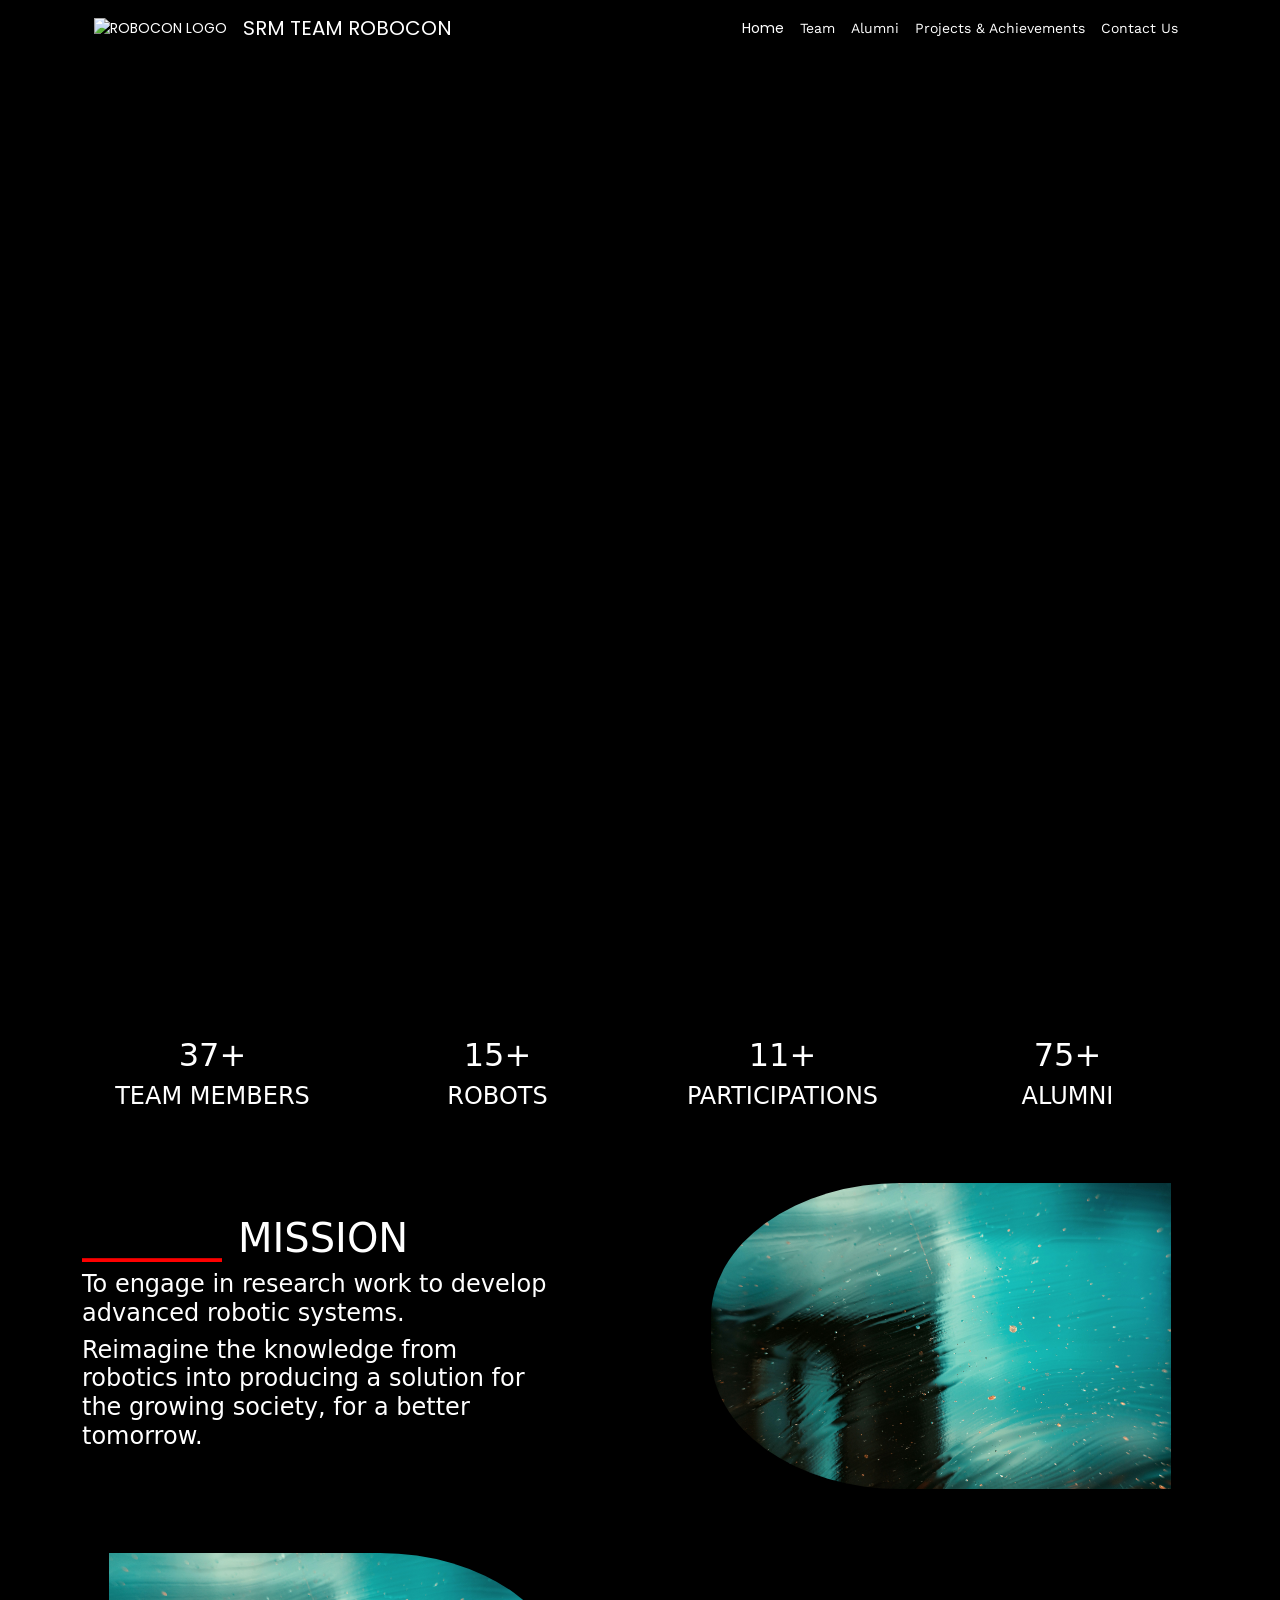
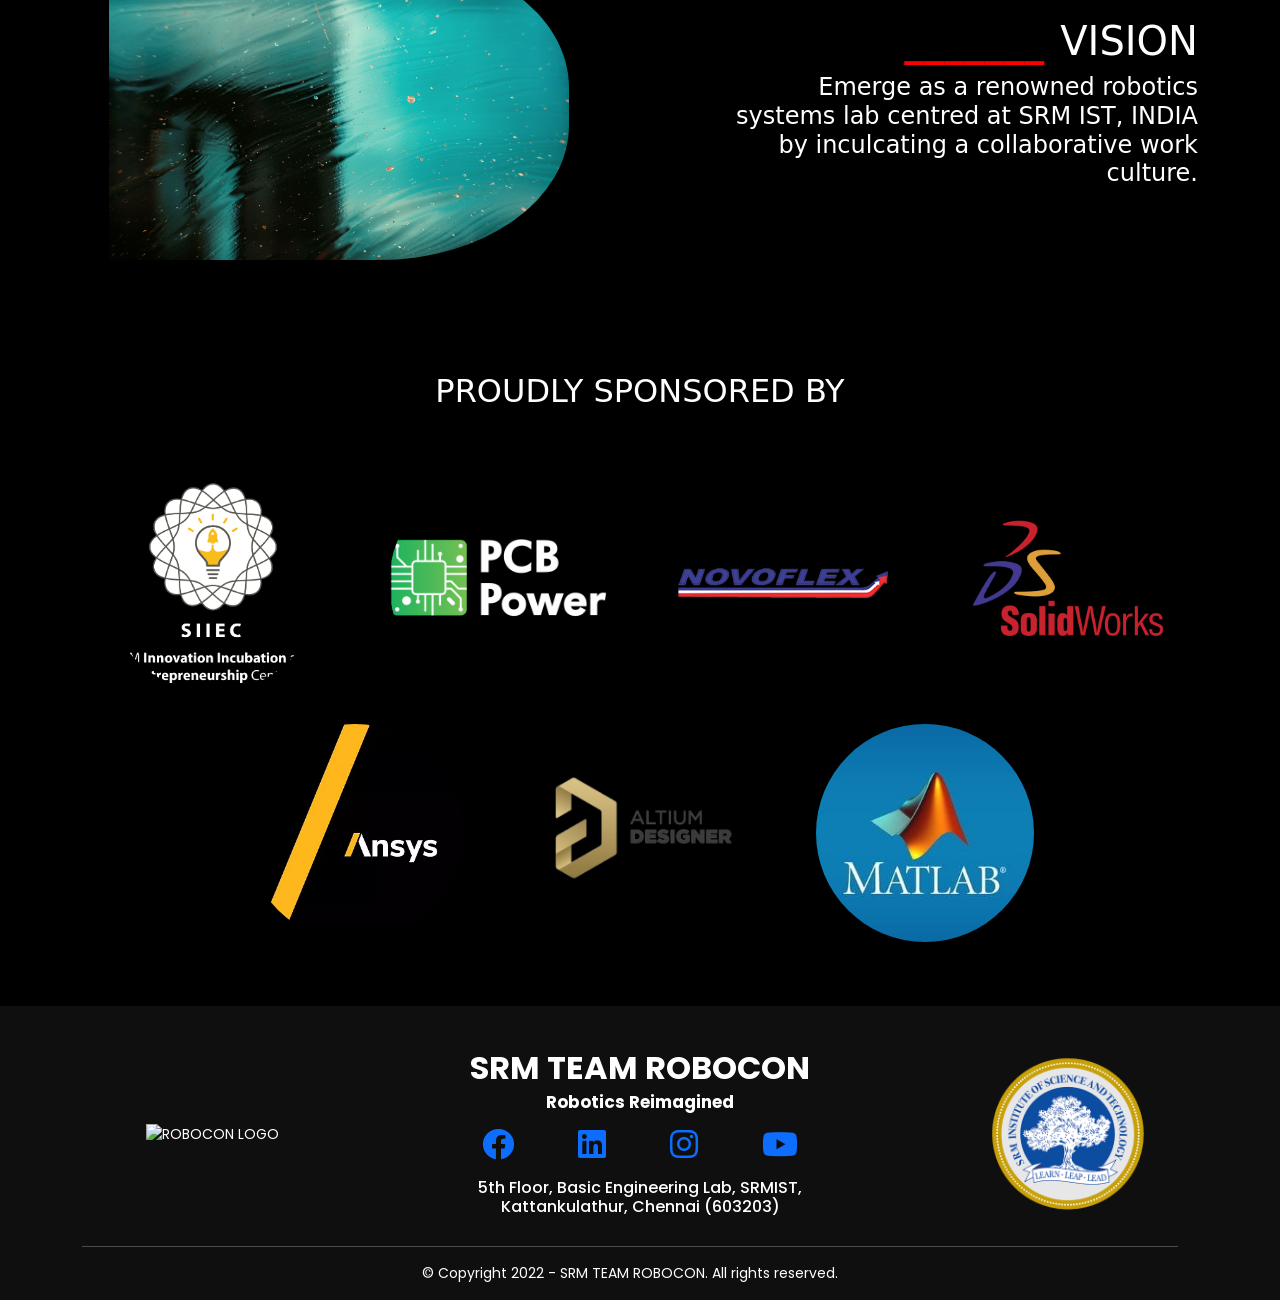
==== commit c82cdd81: "reduced the size of footer, made the logo reveal full screen" ====
--- a/index.html
+++ b/index.html
@@ -122,6 +122,7 @@
             </video>
         </div>
     </div>
+
     <!-- <div class="arrow" style="color: white;">
         <a href="#Blog"><i class="fa-solid fa-angles-down fa-10x"></i></a>
     </div> -->
@@ -135,7 +136,8 @@
                 <div class="col-lg-3 col-md-6 col-sm-12">
                     <h4 class="counter-description" style="text-align: center;"> <span
                             style="color:white; display: flex; justify-content: center;">
-                            <h1 class="display-3 counter">
+                            <h1 class="display-3 counter"
+                                style=""">
                                 <span id="value">50</span>+
                             </h1>
                         </span>TEAM MEMBERS</h4>
@@ -143,23 +145,25 @@
                 <div class="col-lg-3 col-md-6 col-sm-12">
                     <h4 class="counter-description" style="text-align: center;"> <span
                             style="color:white; display: flex; justify-content: center;">
-                            <h1 class="display-3 counter"><span id="value1">20</span>+</h1>
+                            <h1 class="display-3 counter"
+                                style=""><span
+                                    id="value1">20</span>+</h1>
                         </span>ROBOTS</h4>
                 </div>
                 <div class="col-lg-3 col-md-6 col-sm-12">
                     <h4 class="counter-description" style="text-align: center;"> <span
                             style="color:white; display: flex; justify-content: center;">
-                            <h1 class="display-3 counter">
-                                <span id="value2">20</span>+
-                            </h1>
+                            <h1 class="display-3 counter"
+                                style=""><span
+                                    id="value2">15</span>+</h1>
                         </span>PARTICIPATIONS</h4>
                 </div>
                 <div class="col-lg-3 col-md-6 col-sm-12">
                     <h4 class="counter-description" style="text-align: center;"> <span
                             style="color:white; display: flex; justify-content: center;">
-                            <h1 class="display-3 counter">
-                                <span id="value3">100</span>+
-                            </h1>
+                            <h1 class="display-3 counter"
+                                style=""><span
+                                    id="value3">100</span>+</h1>
                         </span>ALUMNI</h4>
                 </div>
             </div>
@@ -300,32 +304,25 @@
                 <div class="row"
                     style="display: flex; flex-direction: row; justify-content: center; align-items: center;">
                     <div class="col-lg-3 col-md-4" style="border-radius: 50%; text-align: center;">
-                        <img src="Sponsors_Photo/SIIEC.png" alt="" width="200rem"
-                            style="padding: 1rem;">
-                    </div>
-                    <div class="col-lg-3 col-md-4" style="border-radius: 50%; text-align: center;">
-                        <img src="Sponsors_Photo/PCB_Power.png" alt="" width="200rem"
-                            style="padding: 1rem;">
-                    </div>
-                    <div class="col-lg-3 col-md-4" style="border-radius: 50%; text-align: center;">
-                        <img src="Sponsors_Photo/Novoflex.png" alt="" width="200rem"
-                            style="border-radius: 50%; padding: 1rem;">
-                    </div>
-                    <div class="col-lg-3 col-md-4" style="border-radius: 50%; text-align: center;">
-                        <img src="Sponsors_Photo/Solidworks.png" alt="" width="200rem"
-                            style="border-radius: 50%; padding: 1rem;">
-                    </div>
-                    <div class="col-lg-3 col-md-4" style="border-radius: 50%; text-align: center;">
-                        <img src="Sponsors_Photo/ANSS_BIG.D.svg" alt="" width="200rem"
-                            style="padding: 1rem;">
-                    </div>
-                    <div class="col-lg-3 col-md-4" style="border-radius: 50%; text-align: center;">
-                        <img src="Sponsors_Photo/Altium.png" alt="" width="200rem"
-                            style="border-radius: 50%; padding: 1rem;">
-                    </div>
-                    <div class="col-lg-3 col-md-4" style="border-radius: 50%; text-align: center;">
-                        <img src="Sponsors_Photo/matlab.png" alt="" width="200rem"
-                            style="border-radius: 50%; padding: 1rem;">
+                        <img src="Sponsors_Photo/SIIEC.png" alt="" width="250rem" style="border-radius: 50%; padding: 1rem;">
+                    </div>
+                    <div class="col-lg-3 col-md-4"  style="border-radius: 50%; text-align: center;">
+                        <img src="Sponsors_Photo/PCB_Power.png" alt="" width="250rem" style="border-radius: 50%; padding: 1rem;">
+                    </div>
+                    <div class="col-lg-3 col-md-4" style="border-radius: 50%; text-align: center;">
+                        <img src="Sponsors_Photo/Novoflex.png" alt="" width="250rem" style="border-radius: 50%; padding: 1rem;">
+                    </div>
+                    <div class="col-lg-3 col-md-4" style="border-radius: 50%; text-align: center;">
+                        <img src="Sponsors_Photo/Solidworks.png" alt="" width="250rem" style="border-radius: 50%; padding: 1rem;">
+                    </div>
+                    <div class="col-lg-3 col-md-4" style="border-radius: 50%; text-align: center;">
+                        <img src="Sponsors_Photo/Ansys.jpg" alt="" width="250rem" style="border-radius: 50%; padding: 1rem;">
+                    </div>
+                    <div class="col-lg-3 col-md-4" style="border-radius: 50%; text-align: center;">
+                        <img src="Sponsors_Photo/Altium.png" alt="" width="250rem" style="border-radius: 50%; padding: 1rem;">
+                    </div>
+                    <div class="col-lg-3 col-md-4" style="border-radius: 50%; text-align: center;">
+                        <img src="Sponsors_Photo/Matlab.jpg" alt="" width="250rem" style="border-radius: 50%; padding: 1rem;">
                     </div>
                     <!-- <div class="col-lg-3 col-md-4 col-sm-3" style="border-radius: 50%; text-align: center;">
                         <img src="trial.jpg" alt="" width="170rem" style="border-radius: 50%; margin: 1rem;">
@@ -347,49 +344,40 @@
             <!-- SPONSORS END -->
         </div>
 
-        <!-- FOOTER START -->
-        <footer class="mainfooter" role="contentinfo" id="contactus">
-            <div class="container">
-                <div class="footer-middle" style="padding-top:2rem; overflow:hidden; text-align: center;">
-                    <div class="row" id="foot">
-                        <div class="col-md-3 col-sm-6">
-                            <img src="Logo/logo_gif.gif" alt="ROBOCON LOGO" style="width:12rem;">
-                        </div>
-
-                        <div class="col-md-6 col-sm-6">
-                            <!--Column1-->
-                            <div class="footer-pad">
-                                <p class="my-0" style="font-size:2rem;"><b>SRM TEAM ROBOCON</b></p>
-                                <h3>
-                                    Robotics Reimagined
-                                </h3>
-                                <!--
+    <!-- FOOTER START -->
+    <footer class="mainfooter" role="contentinfo" id="contactus">
+        <div class="container">
+            <div class="footer-middle" style="padding-top:2rem; overflow:hidden; text-align: center;">
+                <div class="row" id="foot">
+                    <div class="col-md-3 col-sm-6">
+                        <img src="Logo/logo_gif.gif" alt="ROBOCON LOGO" style="width:12rem;">
+                    </div>
+                    
+                    <div class="col-md-6 col-sm-6">
+                        <!--Column1-->
+                        <div class="footer-pad">
+                            <p class="my-0"style="font-size:2rem;"><b>SRM TEAM ROBOCON</b></p>
+                            <h3> 
+                                Robotics Reimagined
+                            </h3>
+                            <!--
                             <div class="p-4">
                                 <a href="#">
                                     <i class="fab fa-instagram"></i>
                                 </a>
                             </div>
                             -->
-                                <div
-                                    style="display: flex; flex-direction: row; justify-content: center; margin-top: 1.0rem; margin-bottom: 1.0rem;">
-                                    <a href="https://www.facebook.com/roboconindia/" target="_blank"><i
-                                            class="fab fa-facebook"
-                                            style="font-size: 2.0rem; padding: 0 2.0rem 0 2.0rem;"></i></a>
-                                    <a href="https://in.linkedin.com/company/srmteamrobocon/" target="_blank"><i
-                                            class="fab fa-linkedin"
-                                            style="font-size: 2.0rem; padding: 0 2.0rem 0 2.0rem;"></i></a>
-                                    <a href="https://www.instagram.com/srmteamrobocon/" target="_blank"><i
-                                            class="fab fa-instagram"
-                                            style="font-size: 2.0rem; padding: 0 2.0rem 0 2.0rem;"></i></a>
-                                    <a href="https://www.youtube.com/channel/UCDPES1-ulIEMp-mEpOsdaoA/"
-                                        target="_blank"><i class="fab fa-youtube"
-                                            style="font-size: 2.0rem; padding: 0 2.0rem 0 2.0rem;"></i></a>
-                                </div>
-                                <h6>
-                                    5th Floor, Basic Engineering Lab, SRMIST,<br>Kattankulathur, Chennai (603203)
-                                </h6>
-
-                                <!--
+                            <div style="display: flex; flex-direction: row; justify-content: center; margin-top: 1.0rem; margin-bottom: 1.0rem;">
+                                <a href="https://www.facebook.com/roboconindia/" target="_blank"><i class="fab fa-facebook" style="font-size: 2.0rem; padding: 0 2.0rem 0 2.0rem;"></i></a>
+                                <a href="https://in.linkedin.com/company/srmteamrobocon/" target="_blank"><i class="fab fa-linkedin" style="font-size: 2.0rem; padding: 0 2.0rem 0 2.0rem;"></i></a>
+                                <a href="https://www.instagram.com/srmteamrobocon/" target="_blank"><i class="fab fa-instagram" style="font-size: 2.0rem; padding: 0 2.0rem 0 2.0rem;"></i></a>
+                                <a href="https://www.youtube.com/channel/UCDPES1-ulIEMp-mEpOsdaoA/" target="_blank"><i class="fab fa-youtube" style="font-size: 2.0rem; padding: 0 2.0rem 0 2.0rem;"></i></a>
+                            </div>
+                            <h6>
+                                5th Floor, Basic Engineering Lab, SRMIST,<br>Kattankulathur, Chennai (603203)
+                            </h6>
+                            
+                            <!--
                             <ul class="list-unstyled">
                                 <li>Landing Page</li>
                                 <li>Popup Builder</li>
@@ -397,32 +385,32 @@
                                 <li>Content</li>
                                 <li>Integrations</li>
                             </ul>-->
-                            </div>
                         </div>
-
-
-                        <div class="col-md-3 col-sm-6">
-                            <img src="Logo/collegelogo.png" alt="SRM LOGO" style="width:12rem;">
-                            <!-- <div class=" social"
+                    </div>
+                    
+
+                    <div class="col-md-3 col-sm-6">
+                        <img src="Logo/collegelogo.png" alt="SRM LOGO" style="width:12rem;">
+                        <!-- <div class=" social"
                             style="display: flex; flex-direction: row; justify-content: space-between; padding: 0;">
                             <a><i class="fab fa-facebook" style="font-size: 1.5rem;"></i></a>
                             <a><i class="fab fa-linkedin" style="font-size: 1.5rem;"></i></a>
                             <a><i class="fab fa-instagram" style="font-size: 1.5rem;"></i></a>
                             <a><i class="fab fa-youtube" style="font-size: 1.5rem;"></i></a>
                         </div> -->
-                        </div>
-                    </div>
-                    <div class=" row" style="padding-right:20px;">
-                        <div class="col-md-12 copy">
-                            <hr>
-                            <p class="text-center">&copy; Copyright 2022 - SRM TEAM ROBOCON. All rights reserved.
-                            </p>
-                        </div>
+                    </div>
+                </div>
+                <div class=" row" style="padding-right:20px;">
+                    <div class="col-md-12 copy">
+                        <hr>
+                        <p class="text-center">&copy; Copyright 2022 - SRM TEAM ROBOCON. All rights reserved.
+                        </p>
                     </div>
                 </div>
             </div>
-        </footer>
-        <!-- FOOTER END -->
+        </div>
+    </footer>
+    <!-- FOOTER END -->
     </div>
 
     <script src="https://cdn.jsdelivr.net/npm/bootstrap@5.0.2/dist/js/bootstrap.bundle.min.js"
@@ -452,7 +440,7 @@
         const obj1 = document.getElementById("value1");
         animateValue(obj1, 0, 20, 2000);
         const obj2 = document.getElementById("value2");
-        animateValue(obj2, 0, 20, 2000);
+        animateValue(obj2, 0, 15, 2000);
         const obj3 = document.getElementById("value3");
         animateValue(obj3, 0, 100, 2000);
     </script>
--- a/index.css
+++ b/index.css
@@ -1,21 +1,20 @@
 * {
-    margin: 0;
-    padding: 0;
-    box-sizing: border-box;
-}
-
-body {
+  margin: 0;
+  padding: 0;
+  box-sizing: border-box;
+}
+
+body{
     background-color: black;
     font-size: 14px;
     font-weight: 400;
 }
 
-.navbar {
+.navbar{
     /* background-color: rgba(0,0,0,0.5); */
     color: white;
     font-family: 'Poppins', sans-serif;
 }
-
 .video-wrap {
     position: relative;
     width: 100%;
@@ -47,7 +46,8 @@
     }
 }
 
-h3 {
+
+h3{
     font-size: 17px;
     color: #fff;
     font-weight: bold;
@@ -62,16 +62,16 @@
     color: #cecece;
 }
 
-.nav-item a {
+.nav-item a{
     color: white !important;
 }
 
-.nav-item a:hover {
+.nav-item a:hover{
     color: rgba(71, 179, 228, 1) !important;
 }
 
 
-.arrow {
+.arrow{
     position: absolute;
     display: flex;
     flex-direction: row;
@@ -80,16 +80,16 @@
     width: 100%;
 }
 
-.arrow a {
+.arrow a{
     color: white !important;
 }
 
-.arrow a:hover {
+.arrow a:hover{
     color: rgba(71, 179, 228, 1) !important;
     transition: all 0.8s linear;
 }
 
-#restbody {
+#restbody{
     background-image: url("bg.png");
     background-position: center;
     background-repeat: no-repeat;
@@ -102,11 +102,11 @@
     font-size: 2rem !important;
 }
 
-.counter-description {
+.counter-description{
     font-size: 1.5rem !important;
 }
 
-.focus {
+.focus{
     /* background-image: url("focusback.jpg"); */
     background-size: cover;
     background-position: center;
@@ -117,7 +117,6 @@
     text-align: center;
     color: white;
 }
-
 .flip-card {
     background-color: transparent;
     width: 300px;
@@ -125,7 +124,7 @@
     perspective: 1000px;
     padding: 15px;
 }
-
+  
 .flip-card-inner {
     position: relative;
     width: 100%;
@@ -133,22 +132,21 @@
     text-align: center;
     transition: transform 0.6s;
     transform-style: preserve-3d;
-    box-shadow: 0 10px 18px 0 rgba(0, 0, 0, 0.5);
-}
-
+    box-shadow: 0 10px 18px 0 rgba(0,0,0,0.5);
+}
+  
 .flip-card:hover .flip-card-inner {
     transform: rotateY(180deg);
 }
-
-.flip-card-front,
-.flip-card-back {
+  
+.flip-card-front, .flip-card-back {
     position: absolute;
     width: 100%;
     height: 100%;
     -webkit-backface-visibility: hidden;
     backface-visibility: hidden;
 }
-
+  
 .flip-card-front {
     background-image: url("flipfront.jpg");
     background-size: cover;
@@ -157,13 +155,13 @@
     align-items: center;
     justify-content: center;
 }
-
-.flips {
-    display: flex;
-    align-items: center;
-    justify-content: center;
-}
-
+  
+.flips{
+    display: flex;
+    align-items: center;
+    justify-content: center;
+}
+  
 .flip-card-back {
     background-image: url("flipback.jpg");
     background-size: cover;
@@ -175,27 +173,27 @@
     justify-content: center;
     transform: rotateY(180deg);
 }
-
-.info {
+  
+.info{
     font-family: 'Roboto Condensed', sans-serif;
     font-weight: 500;
     padding-left: 1rem;
     padding-right: 1rem;
 }
-
-.focus h4 {
+  
+.focus h4{
     font-size: 1.5rem;
     text-align: left;
     margin-left: 4.5rem;
 }
-
-.focus h1 {
+  
+.focus h1{
     font-size: 2.5rem;
     font-weight: bold;
     margin: 2rem 0 2rem 0;
 }
-
-.focus h5 {
+  
+.focus h5{
     font-weight: 300;
     margin: 1rem 0 2rem 0;
 }
@@ -227,17 +225,17 @@
     text-align: right;
 } */
 
-.mis img {
+.mis img{
     width: 90%;
     padding: 2rem 0 2rem 2rem;
 }
 
-.vis img {
+.vis img{
     width: 90%;
     padding: 2rem 2rem 2rem 0;
 }
 
-footer {
+footer{
     background-color: rgba(255, 255, 255, 0.06);
     backdrop-filter: blur(20px);
     font-family: 'Poppins', sans-serif;
@@ -245,27 +243,25 @@
 
 
 
-#foot {
+#foot{
     display: flex;
     flex-direction: row;
     justify-content: center;
     align-items: center;
 }
-
-a {
+  
+a{
     cursor: pointer;
 }
 
 #container .video-container {
-    position: relative;
-    padding-bottom: 56.25%;
-    /* 16:9 */
-}
-
+	position: relative;
+	padding-bottom: 56.25%; /* 16:9 */
+}
 #container .video-container iframe {
-    position: absolute;
-    top: 0;
-    left: 0;
-    width: 100%;
-    height: 100%;
+	position: absolute;
+	top: 0;
+	left: 0;
+	width: 100%;
+	height: 100%;
 }
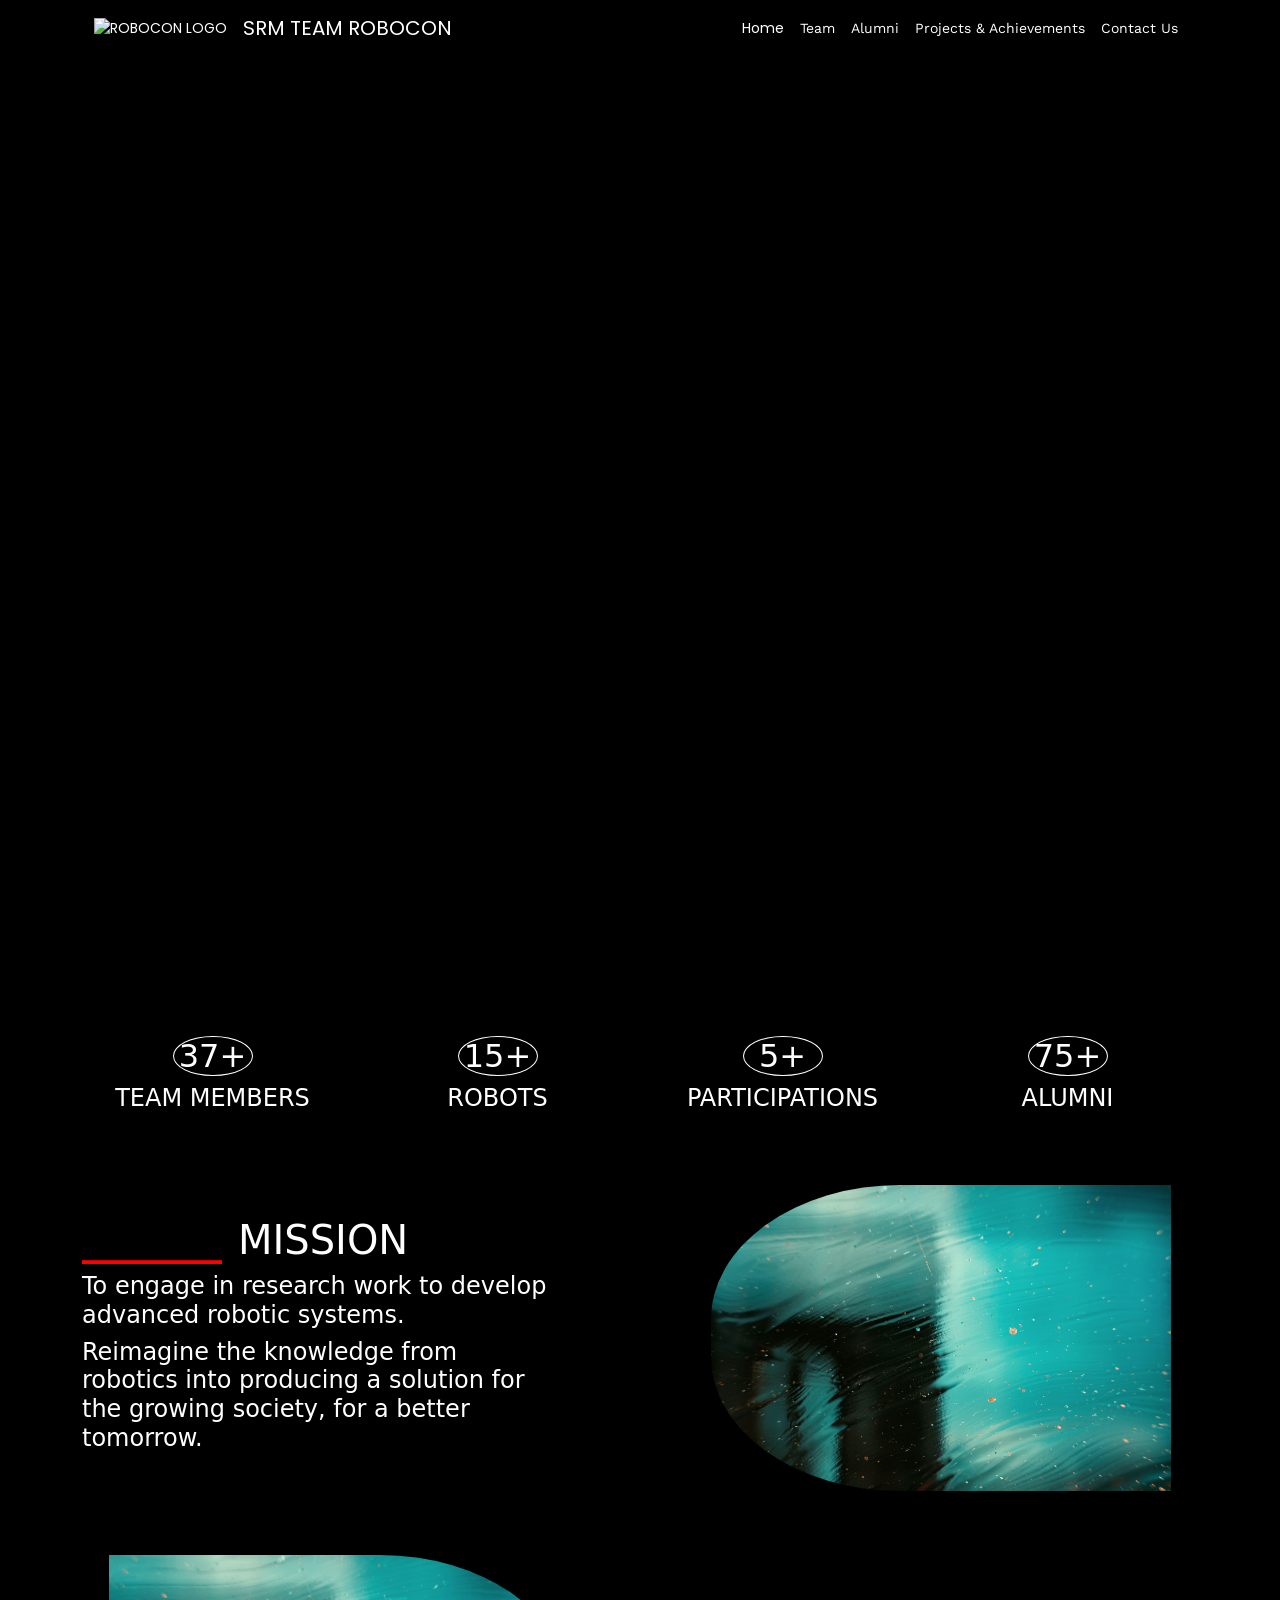
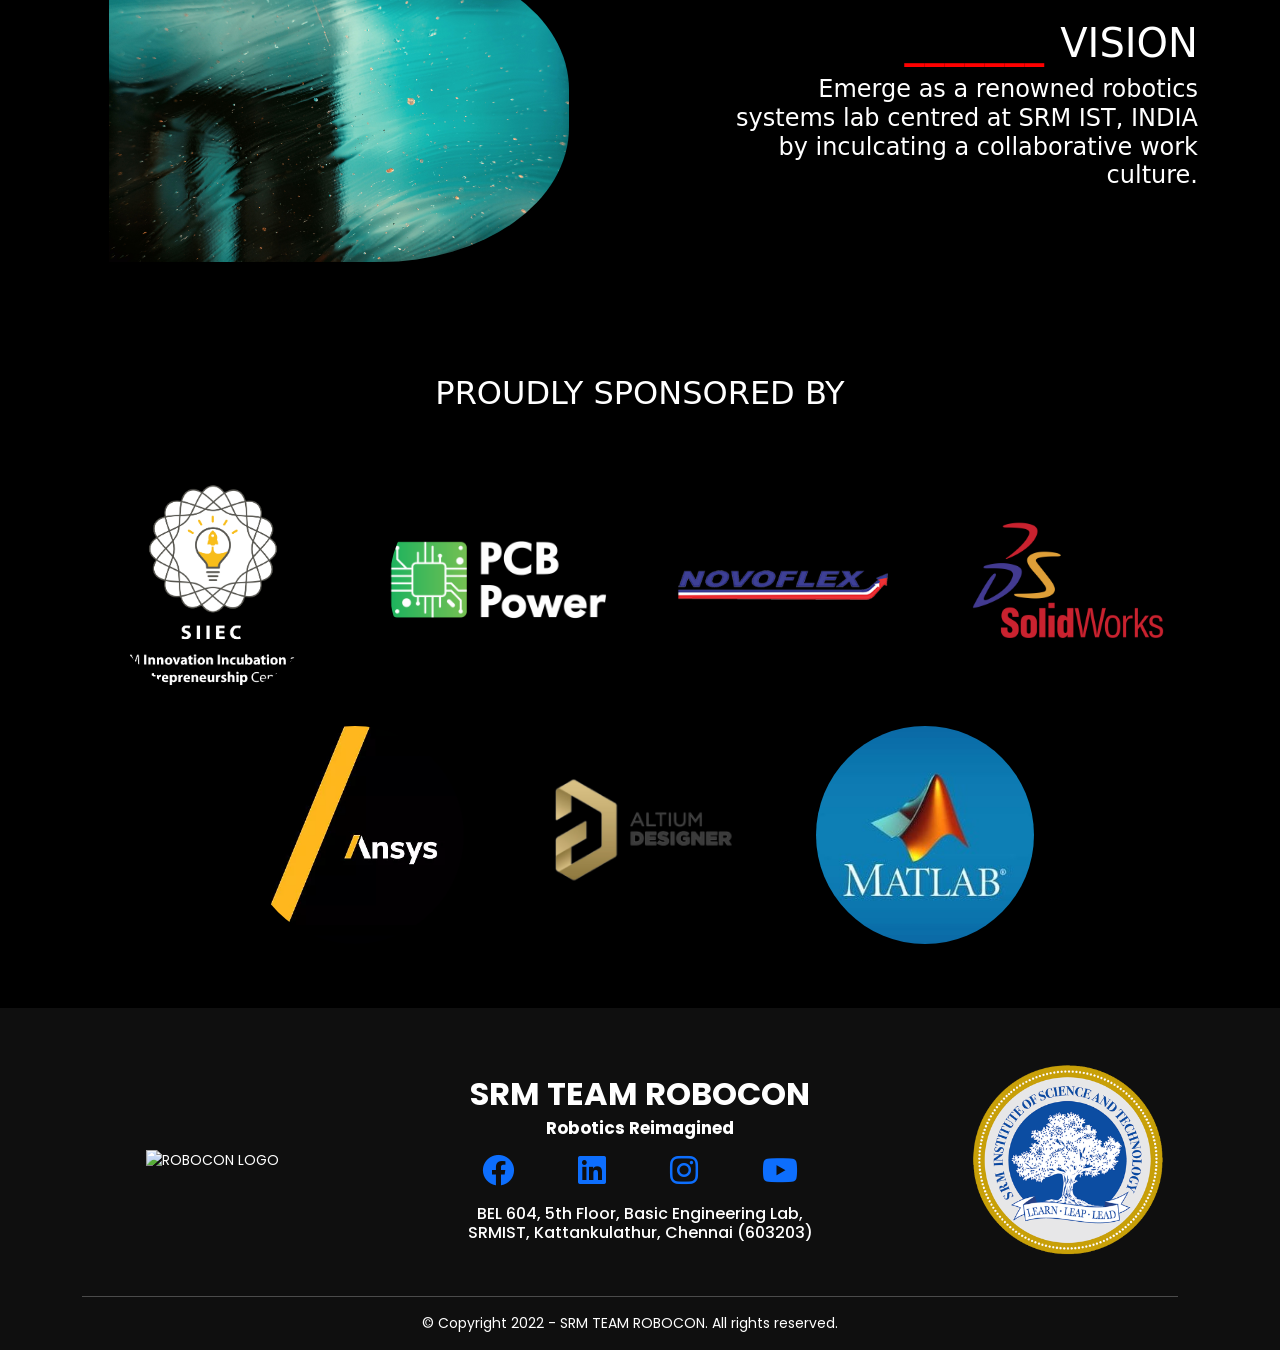
==== commit e530c767: "Common header and footer" ====
--- a/index.html
+++ b/index.html
@@ -1,453 +1,309 @@
 <!DOCTYPE html>
 <html lang="en">
 
-<head>
-    <meta charset="UTF-8">
-    <meta http-equiv="X-UA-Compatible" content="IE=edge">
-    <meta name="viewport" content="width=device-width, initial-scale=1.0">
-    <link href="https://cdn.jsdelivr.net/npm/bootstrap@5.0.2/dist/css/bootstrap.min.css" rel="stylesheet"
-        integrity="sha384-EVSTQN3/azprG1Anm3QDgpJLIm9Nao0Yz1ztcQTwFspd3yD65VohhpuuCOmLASjC" crossorigin="anonymous">
-    <link rel="stylesheet" href="https://cdnjs.cloudflare.com/ajax/libs/font-awesome/6.0.0-beta3/css/all.min.css"
-        integrity="sha512-Fo3rlrZj/k7ujTnHg4CGR2D7kSs0v4LLanw2qksYuRlEzO+tcaEPQogQ0KaoGN26/zrn20ImR1DfuLWnOo7aBA=="
-        crossorigin="anonymous" referrerpolicy="no-referrer" />
-    <link rel="preconnect" href="https://fonts.googleapis.com">
-    <link rel="preconnect" href="https://fonts.gstatic.com" crossorigin>
-    <link href="https://fonts.googleapis.com/css2?family=Work+Sans&display=swap" rel="stylesheet">
-    <link href="https://fonts.googleapis.com/css2?family=Poppins:wght@500&display=swap" rel="stylesheet">
-    <link rel="stylesheet" href="index.css">
-    <title>SRM TEAM ROBOCON OFFICIAL HOMEPAGE</title>
-    <link rel="shortcut icon" type="image/x-icon" href="Logo/Logo_transparent.png" />
-</head>
-
-<body>
-    <div class="container">
-
-        <!-- NAVBAR START -->
-        <nav class="navbar navbar-expand-lg navbar-dark">
-            <div class="container-fluid">
-                <a><img src="Logo/logo_gif.gif" alt="ROBOCON LOGO" style="width:2rem;"></a>
-                <a class="navbar-brand"></a>
-                <a class="navbar-brand" href="index.html" style="font-family: 'Poppins', sans-serif; color: white;">SRM
-                    TEAM
-                    ROBOCON</a>
-                <button class="navbar-toggler" type="button" data-bs-toggle="collapse"
-                    data-bs-target="#navbarSupportedContent" aria-controls="navbarSupportedContent"
-                    aria-expanded="false" aria-label="Toggle navigation">
-                    <span class="navbar-toggler-icon"></span>
-                </button>
-                <div class="collapse navbar-collapse" id="navbarSupportedContent">
-                    <ul class="navbar-nav ms-auto mb-2 mb-lg-0">
-                        <li class="nav-item">
-                            <a class="nav-link" aria-current="page" href="index.html"
-                                style="font: work sans; font-size: 14px">Home</a>
-                        </li>
-                        <!-- <li class="nav-item">
-                            <a class="nav-link" href="#"
-                                style="font-family: 'Work Sans', sans-serif; font-size: 14px;">ABU Robocon</a>
-                        </li> -->
-                        <!-- <li class="nav-item">
-                            <a class="nav-link" href="#"
-                                style="font-family: 'Work Sans', sans-serif; font-size: 14px;">Live at our Lab</a>
-                        </li>
-                        <li class="nav-item">
-                            <a class="nav-link" href="#"
-                                style="font-family: 'Work Sans', sans-serif; font-size: 14px;">Publications and
-                                Patents</a>
-                        </li>
-                        <li class="nav-item">
-                            <a class="nav-link" href="#"
-                                style="font-family: 'Work Sans', sans-serif; font-size: 14px;">Achievements</a>
-                        </li> -->
-                        <li class="nav-item">
-                            <a class="nav-link" href="team.html"
-                                style="font-family: 'Work Sans', sans-serif; font-size: 14px;">Team</a>
-                        </li>
-                        <li class="nav-item">
-                            <a class="nav-link" href="alumni.html"
-                                style="font-family: 'Work Sans', sans-serif; font-size: 14px;">Alumni</a>
-                        </li>
-
-                        <!-- <li class="nav-item">
-                            <a class="nav-link" href="recruitment.html"
-                                style="font-family: 'Work Sans', sans-serif; font-size: 14px;">Recruitment</a>
-                        </li> -->
-
-                        <li class="nav-item">
-                            <a class="nav-link" href="achievements.html"
-                                style="font-family: 'Work Sans', sans-serif; font-size: 14px;">Projects &
-                                Achievements</a>
-                        </li>
-
-                        <!-- <li class="nav-item">
-                            <a class="nav-link" href="#"
-                                style="font-family: 'Work Sans', sans-serif; font-size: 14px;">Blog</a>
-                        </li> -->
-                        <li class="nav-item">
-                            <a class="nav-link" href="#contactus"
-                                style="font-family: 'Work Sans', sans-serif; font-size: 14px;">Contact Us</a>
-                        </li>
-                        <!-- <li class="nav-item dropdown">
-                            <a class="nav-link dropdown-toggle" href="#" id="navbarDropdown" role="button"
-                                data-bs-toggle="dropdown" aria-expanded="false">
-                                Dropdown
-                            </a>
-                            <ul class="dropdown-menu" aria-labelledby="navbarDropdown">
-                                <li><a class="dropdown-item" href="#">Action</a></li>
-                                <li><a class="dropdown-item" href="#">Another action</a></li>
-                                <li>
-                                    <hr class="dropdown-divider">
-                                </li>
-                                <li><a class="dropdown-item" href="#">Something else here</a></li>
-                            </ul>
-                        </li> -->
-                        <!-- <li class="nav-item">
-                            <a class="nav-link disabled" href="#" tabindex="-1" aria-disabled="true">Disabled</a>
-                        </li> -->
-                    </ul>
-                    <!-- <form class="d-flex">
-                        <input class="form-control me-2" type="search" placeholder="Search" aria-label="Search">
-                        <button class="btn btn-outline-success" type="submit">Search</button>
-                    </form> -->
+    <head>
+        <meta charset="UTF-8">
+        <meta http-equiv="X-UA-Compatible" content="IE=edge">
+        <meta name="viewport" content="width=device-width, initial-scale=1.0">
+        <link href="https://cdn.jsdelivr.net/npm/bootstrap@5.0.2/dist/css/bootstrap.min.css" rel="stylesheet"
+            integrity="sha384-EVSTQN3/azprG1Anm3QDgpJLIm9Nao0Yz1ztcQTwFspd3yD65VohhpuuCOmLASjC" crossorigin="anonymous">
+        <link rel="stylesheet" href="https://cdnjs.cloudflare.com/ajax/libs/font-awesome/6.0.0-beta3/css/all.min.css"
+            integrity="sha512-Fo3rlrZj/k7ujTnHg4CGR2D7kSs0v4LLanw2qksYuRlEzO+tcaEPQogQ0KaoGN26/zrn20ImR1DfuLWnOo7aBA=="
+            crossorigin="anonymous" referrerpolicy="no-referrer" />
+        <link rel="preconnect" href="https://fonts.googleapis.com">
+        <link rel="preconnect" href="https://fonts.gstatic.com" crossorigin>
+        <link href="https://fonts.googleapis.com/css2?family=Work+Sans&display=swap" rel="stylesheet">
+        <link href="https://fonts.googleapis.com/css2?family=Poppins:wght@500&display=swap" rel="stylesheet">
+        <link rel="stylesheet" href="index.css">
+        <title>SRM TEAM ROBOCON OFFICIAL HOMEPAGE</title>
+        <link rel="shortcut icon" type="image/x-icon" href="Logo/Logo_transparent.png" />
+    </head>
+
+    <body>
+
+        <!-- Header -->
+        <div id="STR_Header"></div>
+
+        <!-- LOGO VIDEO START -->
+        <div class="row top-para justify-content-center">
+            <div class="col-sm-9">
+                <div class="video-wrap">
+                    <div class="video-container justify-content-center">
+                        <video autoplay muted loop width="100%">
+                            <source src="Logo_Reveal.mp4" type="video/mp4">
+                        </video>
+                    </div>
                 </div>
             </div>
-        </nav>
-        <!-- NAVBAR END -->
-    </div>
-
-    <!-- LOGO VIDEO START -->
-    <div class="video-wrap">
-        <div class="video-container">
-            <video autoplay muted loop style="height: 100vh; width: auto;">
-                <source src="Logo_Reveal.mp4" type="video/mp4">
-            </video>
         </div>
-    </div>
-
-    <!-- <div class="arrow" style="color: white;">
-        <a href="#Blog"><i class="fa-solid fa-angles-down fa-10x"></i></a>
-    </div> -->
-    <!-- LOGO VIDEO START -->
-
-    <div id="restbody">
-        <div class="container">
-            <!-- COUNTER START -->
-            <div class="row"
-                style="display: flex; flex-direction: row; justify-content: space-around; align-items: center;">
-                <div class="col-lg-3 col-md-6 col-sm-12">
-                    <h4 class="counter-description" style="text-align: center;"> <span
-                            style="color:white; display: flex; justify-content: center;">
-                            <h1 class="display-3 counter"
-                                style=""">
-                                <span id="value">50</span>+
-                            </h1>
-                        </span>TEAM MEMBERS</h4>
+        
+        <!-- <div class="arrow" style="color: white;">
+            <a href="#Blog"><i class="fa-solid fa-angles-down fa-10x"></i></a>
+        </div> -->
+        <!-- LOGO VIDEO START -->
+
+        <div id="restbody">
+            <div class="container">
+                <!-- COUNTER START -->
+                <div class="row"
+                    style="display: flex; flex-direction: row; justify-content: space-around; align-items: center;">
+                    <div class="col-lg-3 col-md-6 col-sm-12">
+                        <h4 class="counter-description" style="text-align: center;"> <span
+                                style="color:white; display: flex; justify-content: center;">
+                                <h1 class="display-3 counter"
+                                    style="border-radius: 50%; border: 1px solid white; width: 5rem;">
+                                    <span id="value">50</span>+
+                                </h1>
+                            </span>TEAM MEMBERS</h4>
+                    </div>
+                    <div class="col-lg-3 col-md-6 col-sm-12">
+                        <h4 class="counter-description" style="text-align: center;"> <span
+                                style="color:white; display: flex; justify-content: center;">
+                                <h1 class="display-3 counter"
+                                    style="border-radius: 50%; border: 1px solid white; width: 5rem;"><span
+                                        id="value1">20</span>+</h1>
+                            </span>ROBOTS</h4>
+                    </div>
+                    <div class="col-lg-3 col-md-6 col-sm-12">
+                        <h4 class="counter-description" style="text-align: center;"> <span
+                                style="color:white; display: flex; justify-content: center;">
+                                <h1 class="display-3 counter"
+                                    style="border-radius: 50%; border: 1px solid white; width: 5rem;"><span
+                                        id="value2">7</span>+</h1>
+                            </span>PARTICIPATIONS</h4>
+                    </div>
+                    <div class="col-lg-3 col-md-6 col-sm-12">
+                        <h4 class="counter-description" style="text-align: center;"> <span
+                                style="color:white; display: flex; justify-content: center;">
+                                <h1 class="display-3 counter"
+                                    style="border-radius: 50%; border: 1px solid white; width: 5rem;"><span
+                                        id="value3">100</span>+</h1>
+                            </span>ALUMNI</h4>
+                    </div>
                 </div>
-                <div class="col-lg-3 col-md-6 col-sm-12">
-                    <h4 class="counter-description" style="text-align: center;"> <span
-                            style="color:white; display: flex; justify-content: center;">
-                            <h1 class="display-3 counter"
-                                style=""><span
-                                    id="value1">20</span>+</h1>
-                        </span>ROBOTS</h4>
-                </div>
-                <div class="col-lg-3 col-md-6 col-sm-12">
-                    <h4 class="counter-description" style="text-align: center;"> <span
-                            style="color:white; display: flex; justify-content: center;">
-                            <h1 class="display-3 counter"
-                                style=""><span
-                                    id="value2">15</span>+</h1>
-                        </span>PARTICIPATIONS</h4>
-                </div>
-                <div class="col-lg-3 col-md-6 col-sm-12">
-                    <h4 class="counter-description" style="text-align: center;"> <span
-                            style="color:white; display: flex; justify-content: center;">
-                            <h1 class="display-3 counter"
-                                style=""><span
-                                    id="value3">100</span>+</h1>
-                        </span>ALUMNI</h4>
-                </div>
-            </div>
-            <!-- COUNTER END -->
-
-            <!-- BLOGS START -->
-            <!--
-            <div id="Blog">
-                <div class="focus">
-                    <div class="container">
-                        <h1>See What We Are Tinkering!</h1>
-                        <div class="flips project-cards">
-                            <div class="flip-card" data-aos="fade-right" data-aos-easing="ease-out-cubic"
-                                data-aos-duration="1000" data-aos-offset="100">
-                                <div class="flip-card-inner">
-                                    <div class="flip-card-front" style="display: flex; flex-direction: column;">
-                                        <h2 class="info-heading"><span style="color: black;">Water Management</span>
-                                        </h2>
-                                                    </div>
-                                    <div class="flip-card-back" style="display: flex; flex-direction: column;">
-                                        <img class="project-image" src="2.jpg" alt="Avatar"
-                                            style="width:15rem;height:10rem;padding:1.5rem 1rem 1rem 1rem;">
-                                        <p class=info>User can pay as per water usage, Also we ensuring quality PAN
-                                            India.
-                                        </p>
-                                        <div class="button">
-                                            <a href="#"><button type="button" class="btn btn-outline-light btn-lg">Learn
-                                                    More</button></a>
+                <!-- COUNTER END -->
+
+                <!-- BLOGS START -->
+                <!--
+                <div id="Blog">
+                    <div class="focus">
+                        <div class="container">
+                            <h1>See What We Are Tinkering!</h1>
+                            <div class="flips project-cards">
+                                <div class="flip-card" data-aos="fade-right" data-aos-easing="ease-out-cubic"
+                                    data-aos-duration="1000" data-aos-offset="100">
+                                    <div class="flip-card-inner">
+                                        <div class="flip-card-front" style="display: flex; flex-direction: column;">
+                                            <h2 class="info-heading"><span style="color: black;">Water Management</span>
+                                            </h2>
+                                                        </div>
+                                        <div class="flip-card-back" style="display: flex; flex-direction: column;">
+                                            <img class="project-image" src="2.jpg" alt="Avatar"
+                                                style="width:15rem;height:10rem;padding:1.5rem 1rem 1rem 1rem;">
+                                            <p class=info>User can pay as per water usage, Also we ensuring quality PAN
+                                                India.
+                                            </p>
+                                            <div class="button">
+                                                <a href="#"><button type="button" class="btn btn-outline-light btn-lg">Learn
+                                                        More</button></a>
+                                            </div>
+                                        </div>
+                                    </div>
+                                </div>
+                                <div class="flip-card" data-aos="fade-right" data-aos-easing="ease-out-cubic"
+                                    data-aos-duration="1000" data-aos-offset="100">
+                                    <div class="flip-card-inner">
+                                        <div class="flip-card-front" style="display: flex; flex-direction: column;">
+                                            <h2 class="info-heading"><span style="color: black;">Waste Management</span>
+                                            </h2>
+                                        </div>
+                                        <div class="flip-card-back">
+                                            <img class="project-image" src="3.png" alt="Avatar"
+                                                style="width:15rem;height:10rem;padding:1.5rem 1rem 1rem 1rem;">
+                                            <p class=info>Real time info to government so they need to stop at only filled
+                                                bins.
+                                            </p>
+                                            <div class="button">
+                                                <a href="#"><button type="button" class="btn btn-outline-light btn-lg">Learn
+                                                        More</button></a>
+                                            </div>
+                                        </div>
+                                    </div>
+                                </div>
+                                <div class="flip-card" data-aos="fade-left" data-aos-easing="ease-out-cubic"
+                                    data-aos-duration="1000" data-aos-offset="100">
+                                    <div class="flip-card-inner">
+                                        <div class="flip-card-front" style="display: flex; flex-direction: column;">
+                                            <h2 class="info-heading"><span style="color: black">Parking Management</span>
+                                            </h2>
+                                        </div>
+                                        <div class="flip-card-back">
+                                            <img class="project-image" src="4.jpg" alt="Avatar"
+                                                style="width:15rem;height:10rem;padding:1.5rem 1rem 1rem 1rem;">
+                                            <p class=info>Smart automatic Parking with automated quick pay & unlock system.
+                                            </p>
+                                            <div class="button">
+                                                <a href="#"><button type="button" class="btn btn-outline-light btn-lg">Learn
+                                                        More</button></a>
+                                            </div>
+                                        </div>
+                                    </div>
+                                </div>
+                                <div class="flip-card" data-aos="fade-left" data-aos-easing="ease-out-cubic"
+                                    data-aos-duration="1000" data-aos-offset="100">
+                                    <div class="flip-card-inner">
+                                        <div class="flip-card-front" style="display: flex; flex-direction: column;">
+                                            <h2 class="info-heading"><span style="color: black">Energy Management</span>
+                                            </h2>
+                                        </div>
+                                        <div class="flip-card-back">
+                                            <img class="project-image" src="5.jpg" alt="Avatar"
+                                                style="width:15rem;height:10rem;padding:1.5rem 1rem 1rem 1rem;">
+                                            <p class=info>Prepaid energy meters with realtime energy monitoring &
+                                                controlling.
+                                            </p>
+                                            <div class="button">
+                                                <a href="#"><button type="button" class="btn btn-outline-light btn-lg">Learn
+                                                        More</button></a>
+                                            </div>
                                         </div>
                                     </div>
                                 </div>
                             </div>
-                            <div class="flip-card" data-aos="fade-right" data-aos-easing="ease-out-cubic"
-                                data-aos-duration="1000" data-aos-offset="100">
-                                <div class="flip-card-inner">
-                                    <div class="flip-card-front" style="display: flex; flex-direction: column;">
-                                        <h2 class="info-heading"><span style="color: black;">Waste Management</span>
-                                        </h2>
-                                    </div>
-                                    <div class="flip-card-back">
-                                        <img class="project-image" src="3.png" alt="Avatar"
-                                            style="width:15rem;height:10rem;padding:1.5rem 1rem 1rem 1rem;">
-                                        <p class=info>Real time info to government so they need to stop at only filled
-                                            bins.
-                                        </p>
-                                        <div class="button">
-                                            <a href="#"><button type="button" class="btn btn-outline-light btn-lg">Learn
-                                                    More</button></a>
-                                        </div>
-                                    </div>
-                                </div>
-                            </div>
-                            <div class="flip-card" data-aos="fade-left" data-aos-easing="ease-out-cubic"
-                                data-aos-duration="1000" data-aos-offset="100">
-                                <div class="flip-card-inner">
-                                    <div class="flip-card-front" style="display: flex; flex-direction: column;">
-                                        <h2 class="info-heading"><span style="color: black">Parking Management</span>
-                                        </h2>
-                                    </div>
-                                    <div class="flip-card-back">
-                                        <img class="project-image" src="4.jpg" alt="Avatar"
-                                            style="width:15rem;height:10rem;padding:1.5rem 1rem 1rem 1rem;">
-                                        <p class=info>Smart automatic Parking with automated quick pay & unlock system.
-                                        </p>
-                                        <div class="button">
-                                            <a href="#"><button type="button" class="btn btn-outline-light btn-lg">Learn
-                                                    More</button></a>
-                                        </div>
-                                    </div>
-                                </div>
-                            </div>
-                            <div class="flip-card" data-aos="fade-left" data-aos-easing="ease-out-cubic"
-                                data-aos-duration="1000" data-aos-offset="100">
-                                <div class="flip-card-inner">
-                                    <div class="flip-card-front" style="display: flex; flex-direction: column;">
-                                        <h2 class="info-heading"><span style="color: black">Energy Management</span>
-                                        </h2>
-                                    </div>
-                                    <div class="flip-card-back">
-                                        <img class="project-image" src="5.jpg" alt="Avatar"
-                                            style="width:15rem;height:10rem;padding:1.5rem 1rem 1rem 1rem;">
-                                        <p class=info>Prepaid energy meters with realtime energy monitoring &
-                                            controlling.
-                                        </p>
-                                        <div class="button">
-                                            <a href="#"><button type="button" class="btn btn-outline-light btn-lg">Learn
-                                                    More</button></a>
-                                        </div>
-                                    </div>
-                                </div>
-                            </div>
+                        </div>
+                    </div>
+                </div>-->
+                <!-- BLOGS END -->
+
+                <!-- MISSION START -->
+                <div style="margin: 2rem 0 5rem 0; text-align: center;">
+                    <div class="row mis">
+                        <div class="col-lg-6 col-md-6 col-sm-12"
+                            style="display: flex; flex-direction: column; justify-content: center; align-items: flex-start; padding-right: 5rem;">
+                            <h1><span style="color: red; font-weight: bold; padding-right: 1rem;">_______</span>MISSION</h1>
+                            <h4 style="text-align: left;">To engage in research work to develop advanced robotic systems.
+                            </h4>
+                            <h4 style="text-align: left;">Reimagine the knowledge from robotics into producing a solution
+                                for
+                                the growing society, for a
+                                better tomorrow.</h4>
+                        </div>
+                        <div class="col-lg-6 col-md-6 col-sm-12">
+                            <img src="focusback.jpg" alt="" style="border-radius: 45% 0 0 45%;">
+                        </div>
+                    </div>
+                    <!-- MISSION END -->
+
+                    <!-- VISION START -->
+                    <div class="row vis">
+                        <div class="col-lg-6 col-md-6 col-sm-12">
+                            <img src="focusback.jpg" alt="" style="border-radius: 0 45% 45% 0;">
+                        </div>
+                        <div class="col-lg-6 col-md-6 col-sm-12"
+                            style="display: flex; flex-direction: column; justify-content: center; align-items: flex-end; padding-left: 5rem;">
+                            <h1><span style="color: red; font-weight: bold; padding-right: 1rem;">_______</span>VISION</h1>
+                            <h4 style="text-align: right;">Emerge as a renowned robotics systems lab centred at SRM IST,
+                                INDIA
+                                by inculcating a
+                                collaborative
+                                work culture.</h4>
                         </div>
                     </div>
                 </div>
-            </div>-->
-            <!-- BLOGS END -->
-
-            <!-- MISSION START -->
-            <div style="margin: 2rem 0 5rem 0; text-align: center;">
-                <div class="row mis">
-                    <div class="col-lg-6 col-md-6 col-sm-12"
-                        style="display: flex; flex-direction: column; justify-content: center; align-items: flex-start; padding-right: 5rem;">
-                        <h1><span style="color: red; font-weight: bold; padding-right: 1rem;">_______</span>MISSION</h1>
-                        <h4 style="text-align: left;">To engage in research work to develop advanced robotic systems.
-                        </h4>
-                        <h4 style="text-align: left;">Reimagine the knowledge from robotics into producing a solution
-                            for
-                            the growing society, for a
-                            better tomorrow.</h4>
-                    </div>
-                    <div class="col-lg-6 col-md-6 col-sm-12">
-                        <img src="focusback.jpg" alt="" style="border-radius: 45% 0 0 45%;">
+                <!-- VISION END -->
+
+                <!-- SPONSORS START -->
+                <div class="sponsor" style="display: flex; flex-direction: column; margin-bottom: 3rem;">
+                    <h2 style="text-align: center; margin-bottom: 3rem;">PROUDLY SPONSORED BY</h2>
+                    <div class="row"
+                        style="display: flex; flex-direction: row; justify-content: center; align-items: center;">
+                        <div class="col-lg-3 col-md-4" style="border-radius: 50%; text-align: center;">
+                            <img src="Sponsors_Photo/SIIEC.png" alt="" width="250rem" style="border-radius: 50%; padding: 1rem;">
+                        </div>
+                        <div class="col-lg-3 col-md-4"  style="border-radius: 50%; text-align: center;">
+                            <img src="Sponsors_Photo/PCB_Power.png" alt="" width="250rem" style="border-radius: 50%; padding: 1rem;">
+                        </div>
+                        <div class="col-lg-3 col-md-4" style="border-radius: 50%; text-align: center;">
+                            <img src="Sponsors_Photo/Novoflex.png" alt="" width="250rem" style="border-radius: 50%; padding: 1rem;">
+                        </div>
+                        <div class="col-lg-3 col-md-4" style="border-radius: 50%; text-align: center;">
+                            <img src="Sponsors_Photo/Solidworks.png" alt="" width="250rem" style="border-radius: 50%; padding: 1rem;">
+                        </div>
+                        <div class="col-lg-3 col-md-4" style="border-radius: 50%; text-align: center;">
+                            <img src="Sponsors_Photo/Ansys.jpg" alt="" width="250rem" style="border-radius: 50%; padding: 1rem;">
+                        </div>
+                        <div class="col-lg-3 col-md-4" style="border-radius: 50%; text-align: center;">
+                            <img src="Sponsors_Photo/Altium.png" alt="" width="250rem" style="border-radius: 50%; padding: 1rem;">
+                        </div>
+                        <div class="col-lg-3 col-md-4" style="border-radius: 50%; text-align: center;">
+                            <img src="Sponsors_Photo/Matlab.jpg" alt="" width="250rem" style="border-radius: 50%; padding: 1rem;">
+                        </div>
+                        <!-- <div class="col-lg-3 col-md-4 col-sm-3" style="border-radius: 50%; text-align: center;">
+                            <img src="trial.jpg" alt="" width="170rem" style="border-radius: 50%; margin: 1rem;">
+                        </div>
+                        <div class="col-lg-3 col-md-4 col-sm-3" style="border-radius: 50%; text-align: center;">
+                            <img src="trial.jpg" alt="" width="170rem" style="border-radius: 50%; margin: 1rem;">
+                        </div>
+                        <div class="col-lg-3 col-md-4 col-sm-3" style="border-radius: 50%; text-align: center;">
+                            <img src="trial.jpg" alt="" width="170rem" style="border-radius: 50%; margin: 1rem;">
+                        </div>
+                        <div class="col-lg-3 col-md-4 col-sm-3" style="border-radius: 50%; text-align: center;">
+                            <img src="trial.jpg" alt="" width="170rem" style="border-radius: 50%; margin: 1rem;">
+                        </div>
+                        <div class="col-lg-3 col-md-4 col-sm-3" style="border-radius: 50%; text-align: center;">
+                            <img src="trial.jpg" alt="" width="170rem" style="border-radius: 50%; margin: 1rem;">
+                        </div> -->
                     </div>
                 </div>
-                <!-- MISSION END -->
-
-                <!-- VISION START -->
-                <div class="row vis">
-                    <div class="col-lg-6 col-md-6 col-sm-12">
-                        <img src="focusback.jpg" alt="" style="border-radius: 0 45% 45% 0;">
-                    </div>
-                    <div class="col-lg-6 col-md-6 col-sm-12"
-                        style="display: flex; flex-direction: column; justify-content: center; align-items: flex-end; padding-left: 5rem;">
-                        <h1><span style="color: red; font-weight: bold; padding-right: 1rem;">_______</span>VISION</h1>
-                        <h4 style="text-align: right;">Emerge as a renowned robotics systems lab centred at SRM IST,
-                            INDIA
-                            by inculcating a
-                            collaborative
-                            work culture.</h4>
-                    </div>
-                </div>
+                <!-- SPONSORS END -->
             </div>
-            <!-- VISION END -->
-
-            <!-- SPONSORS START -->
-            <div class="sponsor" style="display: flex; flex-direction: column; margin-bottom: 3rem;">
-                <h2 style="text-align: center; margin-bottom: 3rem;">PROUDLY SPONSORED BY</h2>
-                <div class="row"
-                    style="display: flex; flex-direction: row; justify-content: center; align-items: center;">
-                    <div class="col-lg-3 col-md-4" style="border-radius: 50%; text-align: center;">
-                        <img src="Sponsors_Photo/SIIEC.png" alt="" width="250rem" style="border-radius: 50%; padding: 1rem;">
-                    </div>
-                    <div class="col-lg-3 col-md-4"  style="border-radius: 50%; text-align: center;">
-                        <img src="Sponsors_Photo/PCB_Power.png" alt="" width="250rem" style="border-radius: 50%; padding: 1rem;">
-                    </div>
-                    <div class="col-lg-3 col-md-4" style="border-radius: 50%; text-align: center;">
-                        <img src="Sponsors_Photo/Novoflex.png" alt="" width="250rem" style="border-radius: 50%; padding: 1rem;">
-                    </div>
-                    <div class="col-lg-3 col-md-4" style="border-radius: 50%; text-align: center;">
-                        <img src="Sponsors_Photo/Solidworks.png" alt="" width="250rem" style="border-radius: 50%; padding: 1rem;">
-                    </div>
-                    <div class="col-lg-3 col-md-4" style="border-radius: 50%; text-align: center;">
-                        <img src="Sponsors_Photo/Ansys.jpg" alt="" width="250rem" style="border-radius: 50%; padding: 1rem;">
-                    </div>
-                    <div class="col-lg-3 col-md-4" style="border-radius: 50%; text-align: center;">
-                        <img src="Sponsors_Photo/Altium.png" alt="" width="250rem" style="border-radius: 50%; padding: 1rem;">
-                    </div>
-                    <div class="col-lg-3 col-md-4" style="border-radius: 50%; text-align: center;">
-                        <img src="Sponsors_Photo/Matlab.jpg" alt="" width="250rem" style="border-radius: 50%; padding: 1rem;">
-                    </div>
-                    <!-- <div class="col-lg-3 col-md-4 col-sm-3" style="border-radius: 50%; text-align: center;">
-                        <img src="trial.jpg" alt="" width="170rem" style="border-radius: 50%; margin: 1rem;">
-                    </div>
-                    <div class="col-lg-3 col-md-4 col-sm-3" style="border-radius: 50%; text-align: center;">
-                        <img src="trial.jpg" alt="" width="170rem" style="border-radius: 50%; margin: 1rem;">
-                    </div>
-                    <div class="col-lg-3 col-md-4 col-sm-3" style="border-radius: 50%; text-align: center;">
-                        <img src="trial.jpg" alt="" width="170rem" style="border-radius: 50%; margin: 1rem;">
-                    </div>
-                    <div class="col-lg-3 col-md-4 col-sm-3" style="border-radius: 50%; text-align: center;">
-                        <img src="trial.jpg" alt="" width="170rem" style="border-radius: 50%; margin: 1rem;">
-                    </div>
-                    <div class="col-lg-3 col-md-4 col-sm-3" style="border-radius: 50%; text-align: center;">
-                        <img src="trial.jpg" alt="" width="170rem" style="border-radius: 50%; margin: 1rem;">
-                    </div> -->
-                </div>
-            </div>
-            <!-- SPONSORS END -->
+
+            <!-- Footer -->
+            <div id="STR_Footer"></div>
         </div>
 
-    <!-- FOOTER START -->
-    <footer class="mainfooter" role="contentinfo" id="contactus">
-        <div class="container">
-            <div class="footer-middle" style="padding-top:2rem; overflow:hidden; text-align: center;">
-                <div class="row" id="foot">
-                    <div class="col-md-3 col-sm-6">
-                        <img src="Logo/logo_gif.gif" alt="ROBOCON LOGO" style="width:12rem;">
-                    </div>
-                    
-                    <div class="col-md-6 col-sm-6">
-                        <!--Column1-->
-                        <div class="footer-pad">
-                            <p class="my-0"style="font-size:2rem;"><b>SRM TEAM ROBOCON</b></p>
-                            <h3> 
-                                Robotics Reimagined
-                            </h3>
-                            <!--
-                            <div class="p-4">
-                                <a href="#">
-                                    <i class="fab fa-instagram"></i>
-                                </a>
-                            </div>
-                            -->
-                            <div style="display: flex; flex-direction: row; justify-content: center; margin-top: 1.0rem; margin-bottom: 1.0rem;">
-                                <a href="https://www.facebook.com/roboconindia/" target="_blank"><i class="fab fa-facebook" style="font-size: 2.0rem; padding: 0 2.0rem 0 2.0rem;"></i></a>
-                                <a href="https://in.linkedin.com/company/srmteamrobocon/" target="_blank"><i class="fab fa-linkedin" style="font-size: 2.0rem; padding: 0 2.0rem 0 2.0rem;"></i></a>
-                                <a href="https://www.instagram.com/srmteamrobocon/" target="_blank"><i class="fab fa-instagram" style="font-size: 2.0rem; padding: 0 2.0rem 0 2.0rem;"></i></a>
-                                <a href="https://www.youtube.com/channel/UCDPES1-ulIEMp-mEpOsdaoA/" target="_blank"><i class="fab fa-youtube" style="font-size: 2.0rem; padding: 0 2.0rem 0 2.0rem;"></i></a>
-                            </div>
-                            <h6>
-                                5th Floor, Basic Engineering Lab, SRMIST,<br>Kattankulathur, Chennai (603203)
-                            </h6>
-                            
-                            <!--
-                            <ul class="list-unstyled">
-                                <li>Landing Page</li>
-                                <li>Popup Builder</li>
-                                <li>Web-Design</li>
-                                <li>Content</li>
-                                <li>Integrations</li>
-                            </ul>-->
-                        </div>
-                    </div>
-                    
-
-                    <div class="col-md-3 col-sm-6">
-                        <img src="Logo/collegelogo.png" alt="SRM LOGO" style="width:12rem;">
-                        <!-- <div class=" social"
-                            style="display: flex; flex-direction: row; justify-content: space-between; padding: 0;">
-                            <a><i class="fab fa-facebook" style="font-size: 1.5rem;"></i></a>
-                            <a><i class="fab fa-linkedin" style="font-size: 1.5rem;"></i></a>
-                            <a><i class="fab fa-instagram" style="font-size: 1.5rem;"></i></a>
-                            <a><i class="fab fa-youtube" style="font-size: 1.5rem;"></i></a>
-                        </div> -->
-                    </div>
-                </div>
-                <div class=" row" style="padding-right:20px;">
-                    <div class="col-md-12 copy">
-                        <hr>
-                        <p class="text-center">&copy; Copyright 2022 - SRM TEAM ROBOCON. All rights reserved.
-                        </p>
-                    </div>
-                </div>
-            </div>
-        </div>
-    </footer>
-    <!-- FOOTER END -->
-    </div>
-
-    <script src="https://cdn.jsdelivr.net/npm/bootstrap@5.0.2/dist/js/bootstrap.bundle.min.js"
-        integrity="sha384-MrcW6ZMFYlzcLA8Nl+NtUVF0sA7MsXsP1UyJoMp4YLEuNSfAP+JcXn/tWtIaxVXM"
-        crossorigin="anonymous"></script>
-
-    <script src="https://cdnjs.cloudflare.com/ajax/libs/font-awesome/6.0.0-beta3/js/all.min.js"
-        integrity="sha512-fzff82+8pzHnwA1mQ0dzz9/E0B+ZRizq08yZfya66INZBz86qKTCt9MLU0NCNIgaMJCgeyhujhasnFUsYMsi0Q=="
-        crossorigin="anonymous" referrerpolicy="no-referrer"></script>
-
-    <script type="text/javascript">
-        function animateValue(obj, start, end, duration) {
-            let startTimestamp = null;
-            const step = (timestamp) => {
-                if (!startTimestamp) startTimestamp = timestamp;
-                const progress = Math.min((timestamp - startTimestamp) / duration, 1);
-                obj.innerHTML = Math.floor(progress * (end - start) + start);
-                if (progress < 1) {
-                    window.requestAnimationFrame(step);
-                }
-            };
-            window.requestAnimationFrame(step);
-        }
-
-        const obj = document.getElementById("value");
-        animateValue(obj, 0, 50, 2000);
-        const obj1 = document.getElementById("value1");
-        animateValue(obj1, 0, 20, 2000);
-        const obj2 = document.getElementById("value2");
-        animateValue(obj2, 0, 15, 2000);
-        const obj3 = document.getElementById("value3");
-        animateValue(obj3, 0, 100, 2000);
-    </script>
-    <script>
-        AOS.init();
-    </script>
-
-</body>
-
+        <script src="https://ajax.googleapis.com/ajax/libs/jquery/1.10.2/jquery.min.js"></script>
+        <script>
+            $(function(){ $('#STR_Header').load('Header_and_Footer/STR_Header.html');} );
+        </script>
+        <script>
+            $(function(){ $('#STR_Footer').load('Header_and_Footer/STR_Footer.html');} );
+        </script>
+
+        <script src="https://cdn.jsdelivr.net/npm/bootstrap@5.0.2/dist/js/bootstrap.bundle.min.js"
+            integrity="sha384-MrcW6ZMFYlzcLA8Nl+NtUVF0sA7MsXsP1UyJoMp4YLEuNSfAP+JcXn/tWtIaxVXM"
+            crossorigin="anonymous"></script>
+
+        <script src="https://cdnjs.cloudflare.com/ajax/libs/font-awesome/6.0.0-beta3/js/all.min.js"
+            integrity="sha512-fzff82+8pzHnwA1mQ0dzz9/E0B+ZRizq08yZfya66INZBz86qKTCt9MLU0NCNIgaMJCgeyhujhasnFUsYMsi0Q=="
+            crossorigin="anonymous" referrerpolicy="no-referrer"></script>
+
+        <script type="text/javascript">
+            function animateValue(obj, start, end, duration) {
+                let startTimestamp = null;
+                const step = (timestamp) => {
+                    if (!startTimestamp) startTimestamp = timestamp;
+                    const progress = Math.min((timestamp - startTimestamp) / duration, 1);
+                    obj.innerHTML = Math.floor(progress * (end - start) + start);
+                    if (progress < 1) {
+                        window.requestAnimationFrame(step);
+                    }
+                };
+                window.requestAnimationFrame(step);
+            }
+
+            const obj = document.getElementById("value");
+            animateValue(obj, 0, 50, 2000);
+            const obj1 = document.getElementById("value1");
+            animateValue(obj1, 0, 20, 2000);
+            const obj2 = document.getElementById("value2");
+            animateValue(obj2, 0, 7, 2000);
+            const obj3 = document.getElementById("value3");
+            animateValue(obj3, 0, 100, 2000);
+        </script>
+        <script>
+            AOS.init();
+        </script>
+
+    </body>
 </html>
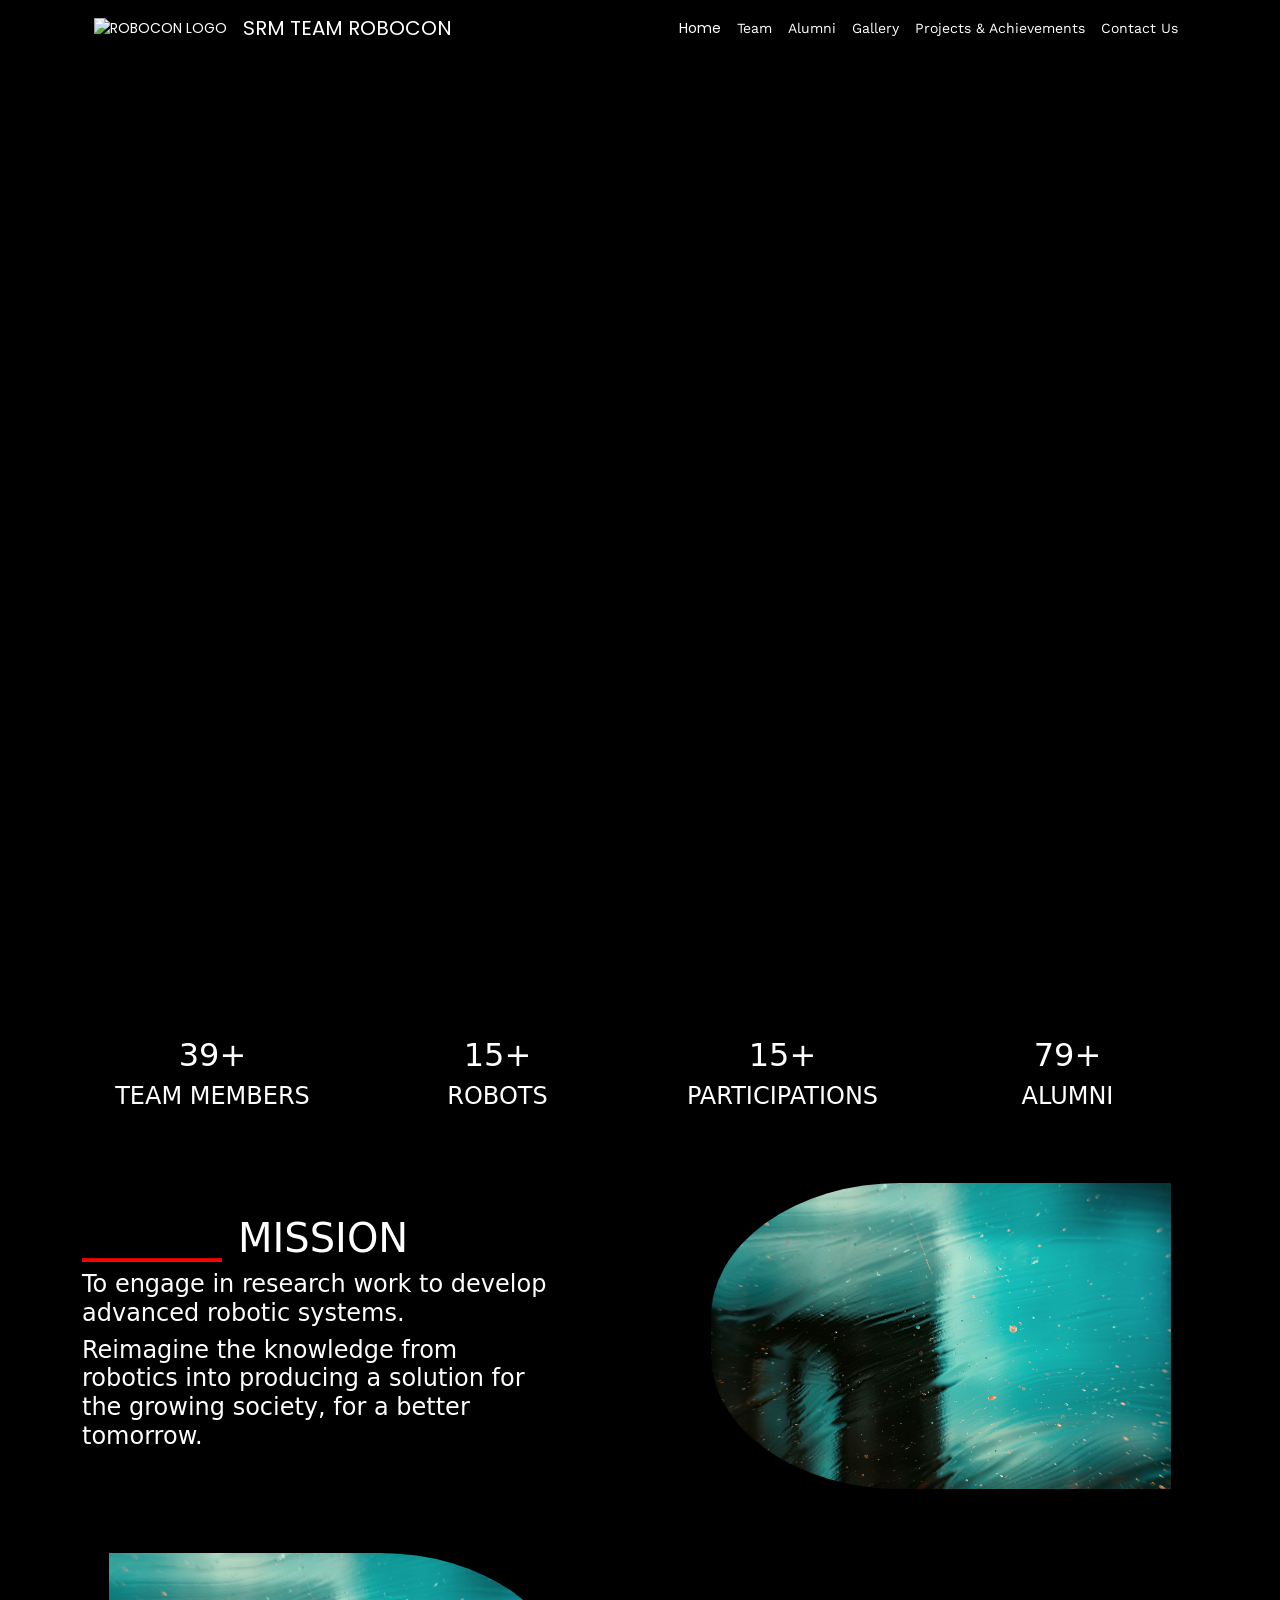
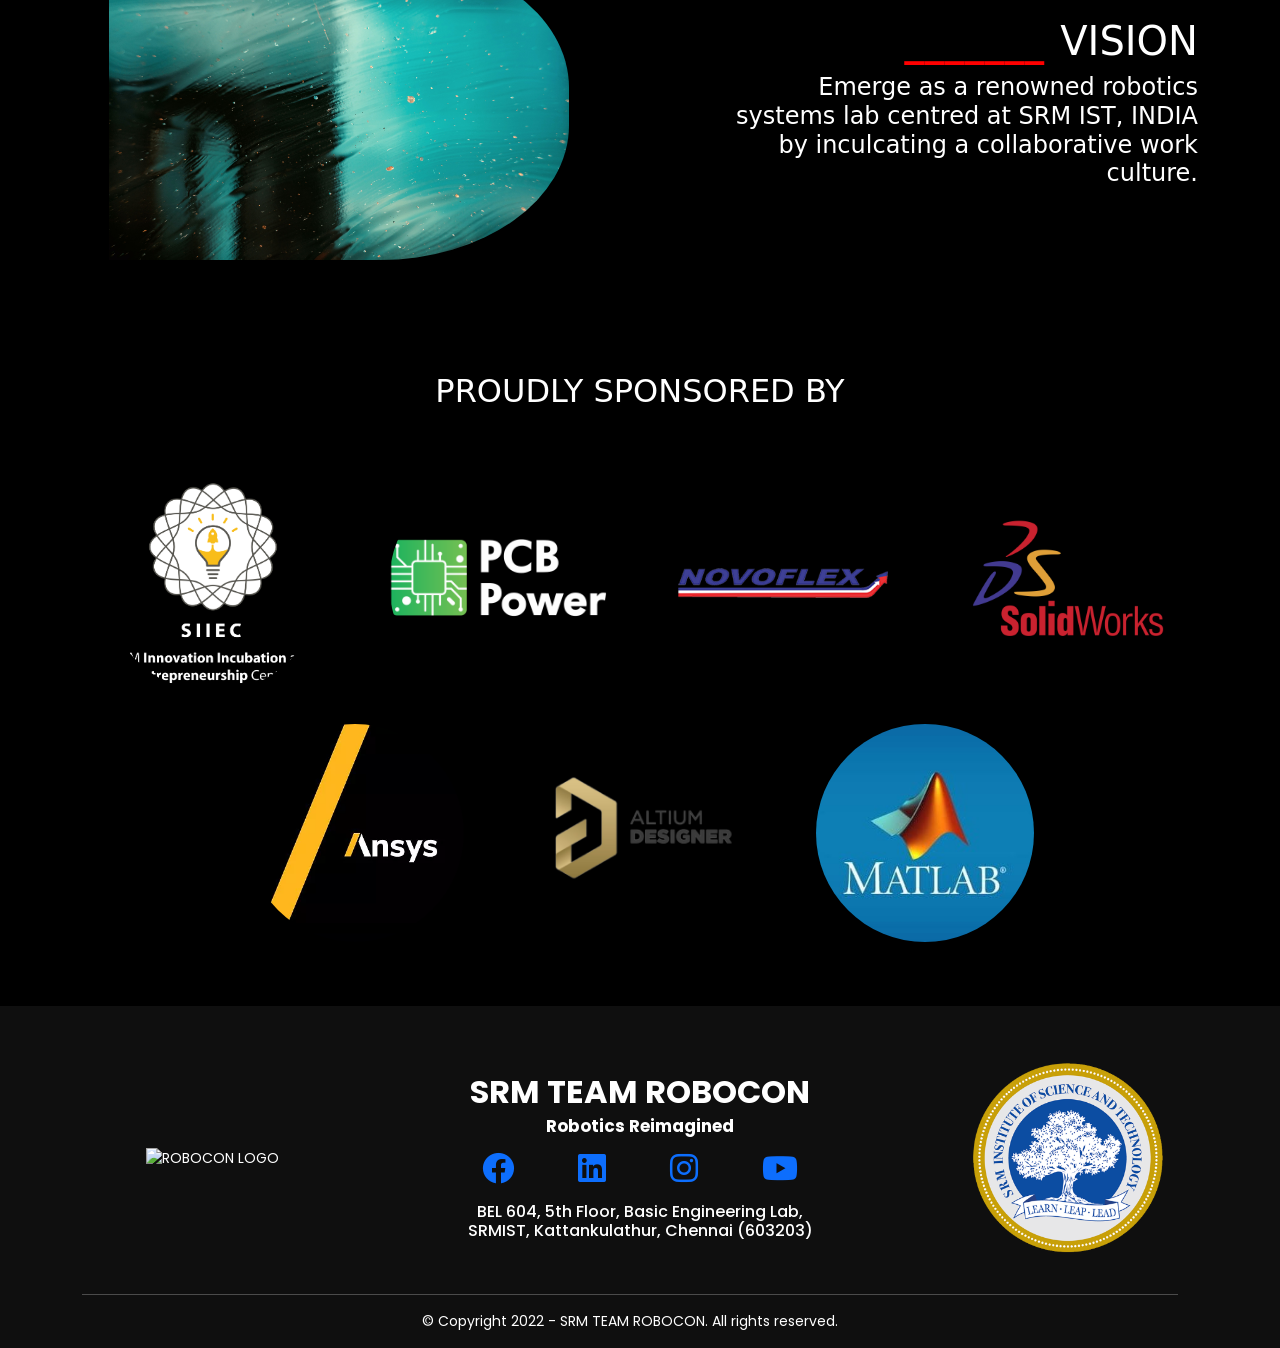
==== commit 94c01d44: "made the video full screen, removed the oval outline around counter" ====
--- a/index.html
+++ b/index.html
@@ -1,90 +1,90 @@
 <!DOCTYPE html>
 <html lang="en">
 
-    <head>
-        <meta charset="UTF-8">
-        <meta http-equiv="X-UA-Compatible" content="IE=edge">
-        <meta name="viewport" content="width=device-width, initial-scale=1.0">
-        <link href="https://cdn.jsdelivr.net/npm/bootstrap@5.0.2/dist/css/bootstrap.min.css" rel="stylesheet"
-            integrity="sha384-EVSTQN3/azprG1Anm3QDgpJLIm9Nao0Yz1ztcQTwFspd3yD65VohhpuuCOmLASjC" crossorigin="anonymous">
-        <link rel="stylesheet" href="https://cdnjs.cloudflare.com/ajax/libs/font-awesome/6.0.0-beta3/css/all.min.css"
-            integrity="sha512-Fo3rlrZj/k7ujTnHg4CGR2D7kSs0v4LLanw2qksYuRlEzO+tcaEPQogQ0KaoGN26/zrn20ImR1DfuLWnOo7aBA=="
-            crossorigin="anonymous" referrerpolicy="no-referrer" />
-        <link rel="preconnect" href="https://fonts.googleapis.com">
-        <link rel="preconnect" href="https://fonts.gstatic.com" crossorigin>
-        <link href="https://fonts.googleapis.com/css2?family=Work+Sans&display=swap" rel="stylesheet">
-        <link href="https://fonts.googleapis.com/css2?family=Poppins:wght@500&display=swap" rel="stylesheet">
-        <link rel="stylesheet" href="index.css">
-        <title>SRM TEAM ROBOCON OFFICIAL HOMEPAGE</title>
-        <link rel="shortcut icon" type="image/x-icon" href="Logo/Logo_transparent.png" />
-    </head>
-
-    <body>
-
-        <!-- Header -->
-        <div id="STR_Header"></div>
-
-        <!-- LOGO VIDEO START -->
-        <div class="row top-para justify-content-center">
-            <div class="col-sm-9">
-                <div class="video-wrap">
-                    <div class="video-container justify-content-center">
-                        <video autoplay muted loop width="100%">
-                            <source src="Logo_Reveal.mp4" type="video/mp4">
-                        </video>
-                    </div>
+<head>
+    <meta charset="UTF-8">
+    <meta http-equiv="X-UA-Compatible" content="IE=edge">
+    <meta name="viewport" content="width=device-width, initial-scale=1.0">
+    <link href="https://cdn.jsdelivr.net/npm/bootstrap@5.0.2/dist/css/bootstrap.min.css" rel="stylesheet"
+        integrity="sha384-EVSTQN3/azprG1Anm3QDgpJLIm9Nao0Yz1ztcQTwFspd3yD65VohhpuuCOmLASjC" crossorigin="anonymous">
+    <link rel="stylesheet" href="https://cdnjs.cloudflare.com/ajax/libs/font-awesome/6.0.0-beta3/css/all.min.css"
+        integrity="sha512-Fo3rlrZj/k7ujTnHg4CGR2D7kSs0v4LLanw2qksYuRlEzO+tcaEPQogQ0KaoGN26/zrn20ImR1DfuLWnOo7aBA=="
+        crossorigin="anonymous" referrerpolicy="no-referrer" />
+    <link rel="preconnect" href="https://fonts.googleapis.com">
+    <link rel="preconnect" href="https://fonts.gstatic.com" crossorigin>
+    <link href="https://fonts.googleapis.com/css2?family=Work+Sans&display=swap" rel="stylesheet">
+    <link href="https://fonts.googleapis.com/css2?family=Poppins:wght@500&display=swap" rel="stylesheet">
+    <link rel="stylesheet" href="index.css">
+    <title>SRM TEAM ROBOCON OFFICIAL HOMEPAGE</title>
+    <link rel="shortcut icon" type="image/x-icon" href="Logo/Logo_transparent.png" />
+</head>
+
+<body>
+
+    <!-- Header -->
+    <div id="STR_Header"></div>
+
+    <!-- LOGO VIDEO START -->
+    <div class="row top-para justify-content-center vh-100 vw-100">
+        <div class="col-sm-9 vh-100 vw-100">
+            <div class="video-wrap vh-100 vw-100">
+                <div class="video-container">
+                    <video autoplay muted loop>
+                        <source src="Logo_Reveal.mp4" type="video/mp4">
+                    </video>
                 </div>
             </div>
         </div>
-        
-        <!-- <div class="arrow" style="color: white;">
+    </div>
+
+    <!-- <div class="arrow" style="color: white;">
             <a href="#Blog"><i class="fa-solid fa-angles-down fa-10x"></i></a>
         </div> -->
-        <!-- LOGO VIDEO START -->
-
-        <div id="restbody">
-            <div class="container">
-                <!-- COUNTER START -->
-                <div class="row"
-                    style="display: flex; flex-direction: row; justify-content: space-around; align-items: center;">
-                    <div class="col-lg-3 col-md-6 col-sm-12">
-                        <h4 class="counter-description" style="text-align: center;"> <span
-                                style="color:white; display: flex; justify-content: center;">
-                                <h1 class="display-3 counter"
-                                    style="border-radius: 50%; border: 1px solid white; width: 5rem;">
-                                    <span id="value">50</span>+
-                                </h1>
-                            </span>TEAM MEMBERS</h4>
-                    </div>
-                    <div class="col-lg-3 col-md-6 col-sm-12">
-                        <h4 class="counter-description" style="text-align: center;"> <span
-                                style="color:white; display: flex; justify-content: center;">
-                                <h1 class="display-3 counter"
-                                    style="border-radius: 50%; border: 1px solid white; width: 5rem;"><span
-                                        id="value1">20</span>+</h1>
-                            </span>ROBOTS</h4>
-                    </div>
-                    <div class="col-lg-3 col-md-6 col-sm-12">
-                        <h4 class="counter-description" style="text-align: center;"> <span
-                                style="color:white; display: flex; justify-content: center;">
-                                <h1 class="display-3 counter"
-                                    style="border-radius: 50%; border: 1px solid white; width: 5rem;"><span
-                                        id="value2">7</span>+</h1>
-                            </span>PARTICIPATIONS</h4>
-                    </div>
-                    <div class="col-lg-3 col-md-6 col-sm-12">
-                        <h4 class="counter-description" style="text-align: center;"> <span
-                                style="color:white; display: flex; justify-content: center;">
-                                <h1 class="display-3 counter"
-                                    style="border-radius: 50%; border: 1px solid white; width: 5rem;"><span
-                                        id="value3">100</span>+</h1>
-                            </span>ALUMNI</h4>
-                    </div>
-                </div>
-                <!-- COUNTER END -->
-
-                <!-- BLOGS START -->
-                <!--
+    <!-- LOGO VIDEO START -->
+
+    <div id="restbody">
+        <div class="container">
+            <!-- COUNTER START -->
+            <div class="row"
+                style="display: flex; flex-direction: row; justify-content: space-around; align-items: center;">
+                <div class="col-lg-3 col-md-6 col-sm-12">
+                    <h4 class="counter-description" style="text-align: center;"> <span
+                            style="color:white; display: flex; justify-content: center;">
+                            <h1 class="display-3 counter"
+                                style="">
+                                <span id="value">50</span>+
+                            </h1>
+                        </span>TEAM MEMBERS</h4>
+                </div>
+                <div class="col-lg-3 col-md-6 col-sm-12">
+                    <h4 class="counter-description" style="text-align: center;"> <span
+                            style="color:white; display: flex; justify-content: center;">
+                            <h1 class="display-3 counter"
+                                style=""><span
+                                    id="value1">20</span>+</h1>
+                        </span>ROBOTS</h4>
+                </div>
+                <div class="col-lg-3 col-md-6 col-sm-12">
+                    <h4 class="counter-description" style="text-align: center;"> <span
+                            style="color:white; display: flex; justify-content: center;">
+                            <h1 class="display-3 counter"
+                                style=""><span
+                                    id="value2">20</span>+</h1>
+                        </span>PARTICIPATIONS</h4>
+                </div>
+                <div class="col-lg-3 col-md-6 col-sm-12">
+                    <h4 class="counter-description" style="text-align: center;"> <span
+                            style="color:white; display: flex; justify-content: center;">
+                            <h1 class="display-3 counter"
+                                style=""><span
+                                    id="value3">100</span>+</h1>
+                        </span>ALUMNI</h4>
+                </div>
+            </div>
+            <!-- COUNTER END -->
+
+            <!-- BLOGS START -->
+            <!--
                 <div id="Blog">
                     <div class="focus">
                         <div class="container">
@@ -173,72 +173,79 @@
                         </div>
                     </div>
                 </div>-->
-                <!-- BLOGS END -->
-
-                <!-- MISSION START -->
-                <div style="margin: 2rem 0 5rem 0; text-align: center;">
-                    <div class="row mis">
-                        <div class="col-lg-6 col-md-6 col-sm-12"
-                            style="display: flex; flex-direction: column; justify-content: center; align-items: flex-start; padding-right: 5rem;">
-                            <h1><span style="color: red; font-weight: bold; padding-right: 1rem;">_______</span>MISSION</h1>
-                            <h4 style="text-align: left;">To engage in research work to develop advanced robotic systems.
-                            </h4>
-                            <h4 style="text-align: left;">Reimagine the knowledge from robotics into producing a solution
-                                for
-                                the growing society, for a
-                                better tomorrow.</h4>
-                        </div>
-                        <div class="col-lg-6 col-md-6 col-sm-12">
-                            <img src="focusback.jpg" alt="" style="border-radius: 45% 0 0 45%;">
-                        </div>
-                    </div>
-                    <!-- MISSION END -->
-
-                    <!-- VISION START -->
-                    <div class="row vis">
-                        <div class="col-lg-6 col-md-6 col-sm-12">
-                            <img src="focusback.jpg" alt="" style="border-radius: 0 45% 45% 0;">
-                        </div>
-                        <div class="col-lg-6 col-md-6 col-sm-12"
-                            style="display: flex; flex-direction: column; justify-content: center; align-items: flex-end; padding-left: 5rem;">
-                            <h1><span style="color: red; font-weight: bold; padding-right: 1rem;">_______</span>VISION</h1>
-                            <h4 style="text-align: right;">Emerge as a renowned robotics systems lab centred at SRM IST,
-                                INDIA
-                                by inculcating a
-                                collaborative
-                                work culture.</h4>
-                        </div>
-                    </div>
-                </div>
-                <!-- VISION END -->
-
-                <!-- SPONSORS START -->
-                <div class="sponsor" style="display: flex; flex-direction: column; margin-bottom: 3rem;">
-                    <h2 style="text-align: center; margin-bottom: 3rem;">PROUDLY SPONSORED BY</h2>
-                    <div class="row"
-                        style="display: flex; flex-direction: row; justify-content: center; align-items: center;">
-                        <div class="col-lg-3 col-md-4" style="border-radius: 50%; text-align: center;">
-                            <img src="Sponsors_Photo/SIIEC.png" alt="" width="250rem" style="border-radius: 50%; padding: 1rem;">
-                        </div>
-                        <div class="col-lg-3 col-md-4"  style="border-radius: 50%; text-align: center;">
-                            <img src="Sponsors_Photo/PCB_Power.png" alt="" width="250rem" style="border-radius: 50%; padding: 1rem;">
-                        </div>
-                        <div class="col-lg-3 col-md-4" style="border-radius: 50%; text-align: center;">
-                            <img src="Sponsors_Photo/Novoflex.png" alt="" width="250rem" style="border-radius: 50%; padding: 1rem;">
-                        </div>
-                        <div class="col-lg-3 col-md-4" style="border-radius: 50%; text-align: center;">
-                            <img src="Sponsors_Photo/Solidworks.png" alt="" width="250rem" style="border-radius: 50%; padding: 1rem;">
-                        </div>
-                        <div class="col-lg-3 col-md-4" style="border-radius: 50%; text-align: center;">
-                            <img src="Sponsors_Photo/Ansys.jpg" alt="" width="250rem" style="border-radius: 50%; padding: 1rem;">
-                        </div>
-                        <div class="col-lg-3 col-md-4" style="border-radius: 50%; text-align: center;">
-                            <img src="Sponsors_Photo/Altium.png" alt="" width="250rem" style="border-radius: 50%; padding: 1rem;">
-                        </div>
-                        <div class="col-lg-3 col-md-4" style="border-radius: 50%; text-align: center;">
-                            <img src="Sponsors_Photo/Matlab.jpg" alt="" width="250rem" style="border-radius: 50%; padding: 1rem;">
-                        </div>
-                        <!-- <div class="col-lg-3 col-md-4 col-sm-3" style="border-radius: 50%; text-align: center;">
+            <!-- BLOGS END -->
+
+            <!-- MISSION START -->
+            <div style="margin: 2rem 0 5rem 0; text-align: center;">
+                <div class="row mis">
+                    <div class="col-lg-6 col-md-6 col-sm-12"
+                        style="display: flex; flex-direction: column; justify-content: center; align-items: flex-start; padding-right: 5rem;">
+                        <h1><span style="color: red; font-weight: bold; padding-right: 1rem;">_______</span>MISSION</h1>
+                        <h4 style="text-align: left;">To engage in research work to develop advanced robotic systems.
+                        </h4>
+                        <h4 style="text-align: left;">Reimagine the knowledge from robotics into producing a solution
+                            for
+                            the growing society, for a
+                            better tomorrow.</h4>
+                    </div>
+                    <div class="col-lg-6 col-md-6 col-sm-12">
+                        <img src="focusback.jpg" alt="" style="border-radius: 45% 0 0 45%;">
+                    </div>
+                </div>
+                <!-- MISSION END -->
+
+                <!-- VISION START -->
+                <div class="row vis">
+                    <div class="col-lg-6 col-md-6 col-sm-12">
+                        <img src="focusback.jpg" alt="" style="border-radius: 0 45% 45% 0;">
+                    </div>
+                    <div class="col-lg-6 col-md-6 col-sm-12"
+                        style="display: flex; flex-direction: column; justify-content: center; align-items: flex-end; padding-left: 5rem;">
+                        <h1><span style="color: red; font-weight: bold; padding-right: 1rem;">_______</span>VISION</h1>
+                        <h4 style="text-align: right;">Emerge as a renowned robotics systems lab centred at SRM IST,
+                            INDIA
+                            by inculcating a
+                            collaborative
+                            work culture.</h4>
+                    </div>
+                </div>
+            </div>
+            <!-- VISION END -->
+
+            <!-- SPONSORS START -->
+            <div class="sponsor" style="display: flex; flex-direction: column; margin-bottom: 3rem;">
+                <h2 style="text-align: center; margin-bottom: 3rem;">PROUDLY SPONSORED BY</h2>
+                <div class="row"
+                    style="display: flex; flex-direction: row; justify-content: center; align-items: center;">
+                    <div class="col-lg-3 col-md-4" style="border-radius: 50%; text-align: center;">
+                        <img src="Sponsors_Photo/SIIEC.png" alt="" width="250rem"
+                            style="border-radius: 50%; padding: 1rem;">
+                    </div>
+                    <div class="col-lg-3 col-md-4" style="border-radius: 50%; text-align: center;">
+                        <img src="Sponsors_Photo/PCB_Power.png" alt="" width="250rem"
+                            style="border-radius: 50%; padding: 1rem;">
+                    </div>
+                    <div class="col-lg-3 col-md-4" style="border-radius: 50%; text-align: center;">
+                        <img src="Sponsors_Photo/Novoflex.png" alt="" width="250rem"
+                            style="border-radius: 50%; padding: 1rem;">
+                    </div>
+                    <div class="col-lg-3 col-md-4" style="border-radius: 50%; text-align: center;">
+                        <img src="Sponsors_Photo/Solidworks.png" alt="" width="250rem"
+                            style="border-radius: 50%; padding: 1rem;">
+                    </div>
+                    <div class="col-lg-3 col-md-4" style="border-radius: 50%; text-align: center;">
+                        <img src="Sponsors_Photo/Ansys.jpg" alt="" width="250rem"
+                            style="border-radius: 50%; padding: 1rem;">
+                    </div>
+                    <div class="col-lg-3 col-md-4" style="border-radius: 50%; text-align: center;">
+                        <img src="Sponsors_Photo/Altium.png" alt="" width="250rem"
+                            style="border-radius: 50%; padding: 1rem;">
+                    </div>
+                    <div class="col-lg-3 col-md-4" style="border-radius: 50%; text-align: center;">
+                        <img src="Sponsors_Photo/Matlab.jpg" alt="" width="250rem"
+                            style="border-radius: 50%; padding: 1rem;">
+                    </div>
+                    <!-- <div class="col-lg-3 col-md-4 col-sm-3" style="border-radius: 50%; text-align: center;">
                             <img src="trial.jpg" alt="" width="170rem" style="border-radius: 50%; margin: 1rem;">
                         </div>
                         <div class="col-lg-3 col-md-4 col-sm-3" style="border-radius: 50%; text-align: center;">
@@ -253,57 +260,58 @@
                         <div class="col-lg-3 col-md-4 col-sm-3" style="border-radius: 50%; text-align: center;">
                             <img src="trial.jpg" alt="" width="170rem" style="border-radius: 50%; margin: 1rem;">
                         </div> -->
-                    </div>
-                </div>
-                <!-- SPONSORS END -->
+                </div>
             </div>
-
-            <!-- Footer -->
-            <div id="STR_Footer"></div>
+            <!-- SPONSORS END -->
         </div>
 
-        <script src="https://ajax.googleapis.com/ajax/libs/jquery/1.10.2/jquery.min.js"></script>
-        <script>
-            $(function(){ $('#STR_Header').load('Header_and_Footer/STR_Header.html');} );
-        </script>
-        <script>
-            $(function(){ $('#STR_Footer').load('Header_and_Footer/STR_Footer.html');} );
-        </script>
-
-        <script src="https://cdn.jsdelivr.net/npm/bootstrap@5.0.2/dist/js/bootstrap.bundle.min.js"
-            integrity="sha384-MrcW6ZMFYlzcLA8Nl+NtUVF0sA7MsXsP1UyJoMp4YLEuNSfAP+JcXn/tWtIaxVXM"
-            crossorigin="anonymous"></script>
-
-        <script src="https://cdnjs.cloudflare.com/ajax/libs/font-awesome/6.0.0-beta3/js/all.min.js"
-            integrity="sha512-fzff82+8pzHnwA1mQ0dzz9/E0B+ZRizq08yZfya66INZBz86qKTCt9MLU0NCNIgaMJCgeyhujhasnFUsYMsi0Q=="
-            crossorigin="anonymous" referrerpolicy="no-referrer"></script>
-
-        <script type="text/javascript">
-            function animateValue(obj, start, end, duration) {
-                let startTimestamp = null;
-                const step = (timestamp) => {
-                    if (!startTimestamp) startTimestamp = timestamp;
-                    const progress = Math.min((timestamp - startTimestamp) / duration, 1);
-                    obj.innerHTML = Math.floor(progress * (end - start) + start);
-                    if (progress < 1) {
-                        window.requestAnimationFrame(step);
-                    }
-                };
-                window.requestAnimationFrame(step);
-            }
-
-            const obj = document.getElementById("value");
-            animateValue(obj, 0, 50, 2000);
-            const obj1 = document.getElementById("value1");
-            animateValue(obj1, 0, 20, 2000);
-            const obj2 = document.getElementById("value2");
-            animateValue(obj2, 0, 7, 2000);
-            const obj3 = document.getElementById("value3");
-            animateValue(obj3, 0, 100, 2000);
-        </script>
-        <script>
-            AOS.init();
-        </script>
-
-    </body>
+        <!-- Footer -->
+        <div id="STR_Footer"></div>
+    </div>
+
+    <script src="https://ajax.googleapis.com/ajax/libs/jquery/1.10.2/jquery.min.js"></script>
+    <script>
+        $(function () { $('#STR_Header').load('Header_and_Footer/STR_Header.html'); });
+    </script>
+    <script>
+        $(function () { $('#STR_Footer').load('Header_and_Footer/STR_Footer.html'); });
+    </script>
+
+    <script src="https://cdn.jsdelivr.net/npm/bootstrap@5.0.2/dist/js/bootstrap.bundle.min.js"
+        integrity="sha384-MrcW6ZMFYlzcLA8Nl+NtUVF0sA7MsXsP1UyJoMp4YLEuNSfAP+JcXn/tWtIaxVXM"
+        crossorigin="anonymous"></script>
+
+    <script src="https://cdnjs.cloudflare.com/ajax/libs/font-awesome/6.0.0-beta3/js/all.min.js"
+        integrity="sha512-fzff82+8pzHnwA1mQ0dzz9/E0B+ZRizq08yZfya66INZBz86qKTCt9MLU0NCNIgaMJCgeyhujhasnFUsYMsi0Q=="
+        crossorigin="anonymous" referrerpolicy="no-referrer"></script>
+
+    <script type="text/javascript">
+        function animateValue(obj, start, end, duration) {
+            let startTimestamp = null;
+            const step = (timestamp) => {
+                if (!startTimestamp) startTimestamp = timestamp;
+                const progress = Math.min((timestamp - startTimestamp) / duration, 1);
+                obj.innerHTML = Math.floor(progress * (end - start) + start);
+                if (progress < 1) {
+                    window.requestAnimationFrame(step);
+                }
+            };
+            window.requestAnimationFrame(step);
+        }
+
+        const obj = document.getElementById("value");
+        animateValue(obj, 0, 50, 2000);
+        const obj1 = document.getElementById("value1");
+        animateValue(obj1, 0, 20, 2000);
+        const obj2 = document.getElementById("value2");
+        animateValue(obj2, 0, 20, 2000);
+        const obj3 = document.getElementById("value3");
+        animateValue(obj3, 0, 100, 2000);
+    </script>
+    <script>
+        AOS.init();
+    </script>
+
+</body>
+
 </html>
--- a/index.css
+++ b/index.css
@@ -1,25 +1,25 @@
 * {
-  margin: 0;
-  padding: 0;
-  box-sizing: border-box;
-}
-
-body{
+    margin: 0;
+    padding: 0;
+    box-sizing: border-box;
+}
+
+body {
     background-color: black;
     font-size: 14px;
     font-weight: 400;
 }
 
-.navbar{
+.navbar {
     /* background-color: rgba(0,0,0,0.5); */
     color: white;
     font-family: 'Poppins', sans-serif;
 }
+
 .video-wrap {
     position: relative;
-    width: 100%;
-    height: 100vh; /* Make video container full viewport height */
     overflow: hidden;
+    padding-top: 56.25%;
 }
 
 .video-container {
@@ -28,26 +28,15 @@
     left: 0;
     width: 100%;
     height: 100%;
-    display: flex;
-    justify-content: center;
-    align-items: center;
-    z-index: -1; /* Place the video container behind the content */
-}
-
-video {
-    width: 100%;
-    height: auto;
-    min-height: 100%;
-}
-
-@media (max-width: 768px) {
-    .video-wrap {
-        height: 100vh; /* Adjust the video container height for mobile */
-    }
-}
-
-
-h3{
+}
+
+.video-container video {
+    object-fit: cover;
+    width: 100%;
+    height: 100%;
+}
+
+h3 {
     font-size: 17px;
     color: #fff;
     font-weight: bold;
@@ -62,16 +51,16 @@
     color: #cecece;
 }
 
-.nav-item a{
+.nav-item a {
     color: white !important;
 }
 
-.nav-item a:hover{
+.nav-item a:hover {
     color: rgba(71, 179, 228, 1) !important;
 }
 
 
-.arrow{
+.arrow {
     position: absolute;
     display: flex;
     flex-direction: row;
@@ -80,16 +69,16 @@
     width: 100%;
 }
 
-.arrow a{
+.arrow a {
     color: white !important;
 }
 
-.arrow a:hover{
+.arrow a:hover {
     color: rgba(71, 179, 228, 1) !important;
     transition: all 0.8s linear;
 }
 
-#restbody{
+#restbody {
     background-image: url("bg.png");
     background-position: center;
     background-repeat: no-repeat;
@@ -102,11 +91,11 @@
     font-size: 2rem !important;
 }
 
-.counter-description{
+.counter-description {
     font-size: 1.5rem !important;
 }
 
-.focus{
+.focus {
     /* background-image: url("focusback.jpg"); */
     background-size: cover;
     background-position: center;
@@ -117,6 +106,7 @@
     text-align: center;
     color: white;
 }
+
 .flip-card {
     background-color: transparent;
     width: 300px;
@@ -124,7 +114,7 @@
     perspective: 1000px;
     padding: 15px;
 }
-  
+
 .flip-card-inner {
     position: relative;
     width: 100%;
@@ -132,21 +122,22 @@
     text-align: center;
     transition: transform 0.6s;
     transform-style: preserve-3d;
-    box-shadow: 0 10px 18px 0 rgba(0,0,0,0.5);
-}
-  
+    box-shadow: 0 10px 18px 0 rgba(0, 0, 0, 0.5);
+}
+
 .flip-card:hover .flip-card-inner {
     transform: rotateY(180deg);
 }
-  
-.flip-card-front, .flip-card-back {
+
+.flip-card-front,
+.flip-card-back {
     position: absolute;
     width: 100%;
     height: 100%;
     -webkit-backface-visibility: hidden;
     backface-visibility: hidden;
 }
-  
+
 .flip-card-front {
     background-image: url("flipfront.jpg");
     background-size: cover;
@@ -155,13 +146,13 @@
     align-items: center;
     justify-content: center;
 }
-  
-.flips{
-    display: flex;
-    align-items: center;
-    justify-content: center;
-}
-  
+
+.flips {
+    display: flex;
+    align-items: center;
+    justify-content: center;
+}
+
 .flip-card-back {
     background-image: url("flipback.jpg");
     background-size: cover;
@@ -173,27 +164,27 @@
     justify-content: center;
     transform: rotateY(180deg);
 }
-  
-.info{
+
+.info {
     font-family: 'Roboto Condensed', sans-serif;
     font-weight: 500;
     padding-left: 1rem;
     padding-right: 1rem;
 }
-  
-.focus h4{
+
+.focus h4 {
     font-size: 1.5rem;
     text-align: left;
     margin-left: 4.5rem;
 }
-  
-.focus h1{
+
+.focus h1 {
     font-size: 2.5rem;
     font-weight: bold;
     margin: 2rem 0 2rem 0;
 }
-  
-.focus h5{
+
+.focus h5 {
     font-weight: 300;
     margin: 1rem 0 2rem 0;
 }
@@ -225,17 +216,17 @@
     text-align: right;
 } */
 
-.mis img{
+.mis img {
     width: 90%;
     padding: 2rem 0 2rem 2rem;
 }
 
-.vis img{
+.vis img {
     width: 90%;
     padding: 2rem 2rem 2rem 0;
 }
 
-footer{
+footer {
     background-color: rgba(255, 255, 255, 0.06);
     backdrop-filter: blur(20px);
     font-family: 'Poppins', sans-serif;
@@ -243,25 +234,27 @@
 
 
 
-#foot{
+#foot {
     display: flex;
     flex-direction: row;
     justify-content: center;
     align-items: center;
 }
-  
-a{
+
+a {
     cursor: pointer;
 }
 
 #container .video-container {
-	position: relative;
-	padding-bottom: 56.25%; /* 16:9 */
-}
+    position: relative;
+    padding-bottom: 56.25%;
+    /* 16:9 */
+}
+
 #container .video-container iframe {
-	position: absolute;
-	top: 0;
-	left: 0;
-	width: 100%;
-	height: 100%;
+    position: absolute;
+    top: 0;
+    left: 0;
+    width: 100%;
+    height: 100%;
 }
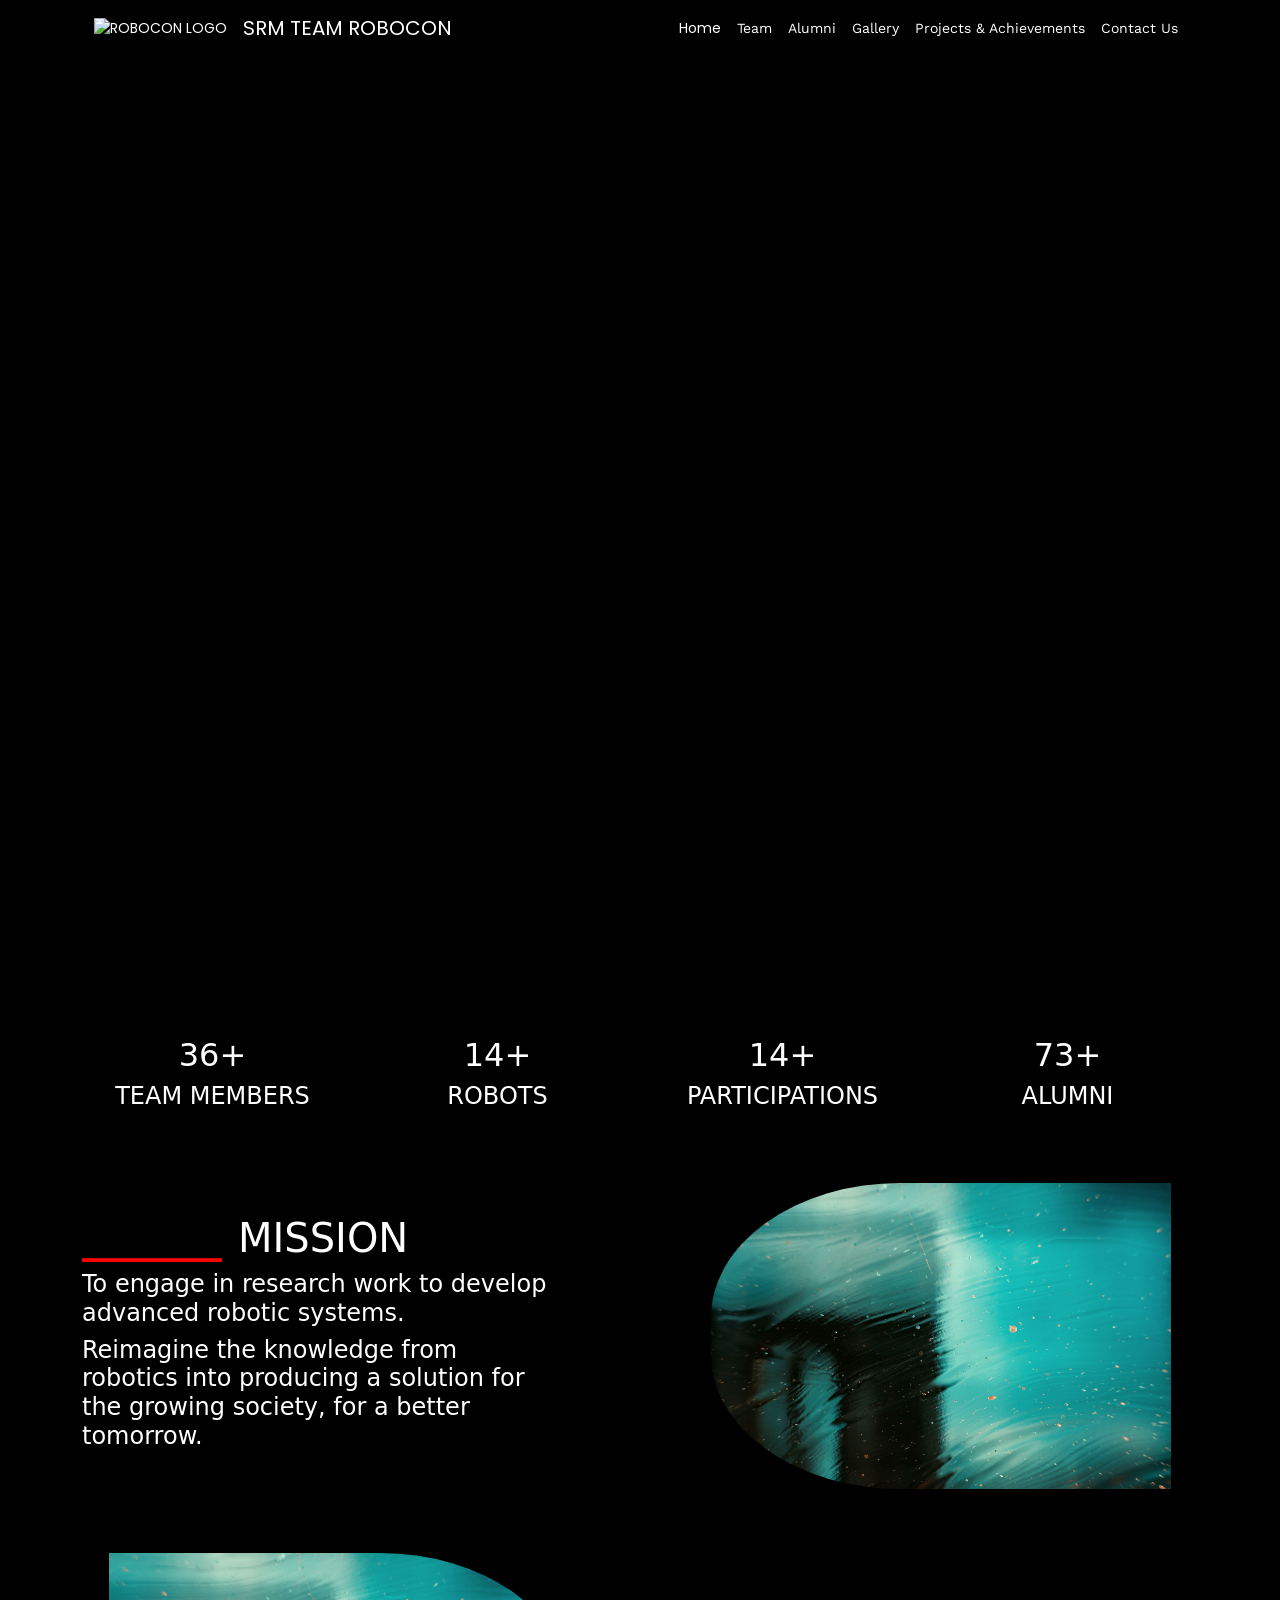
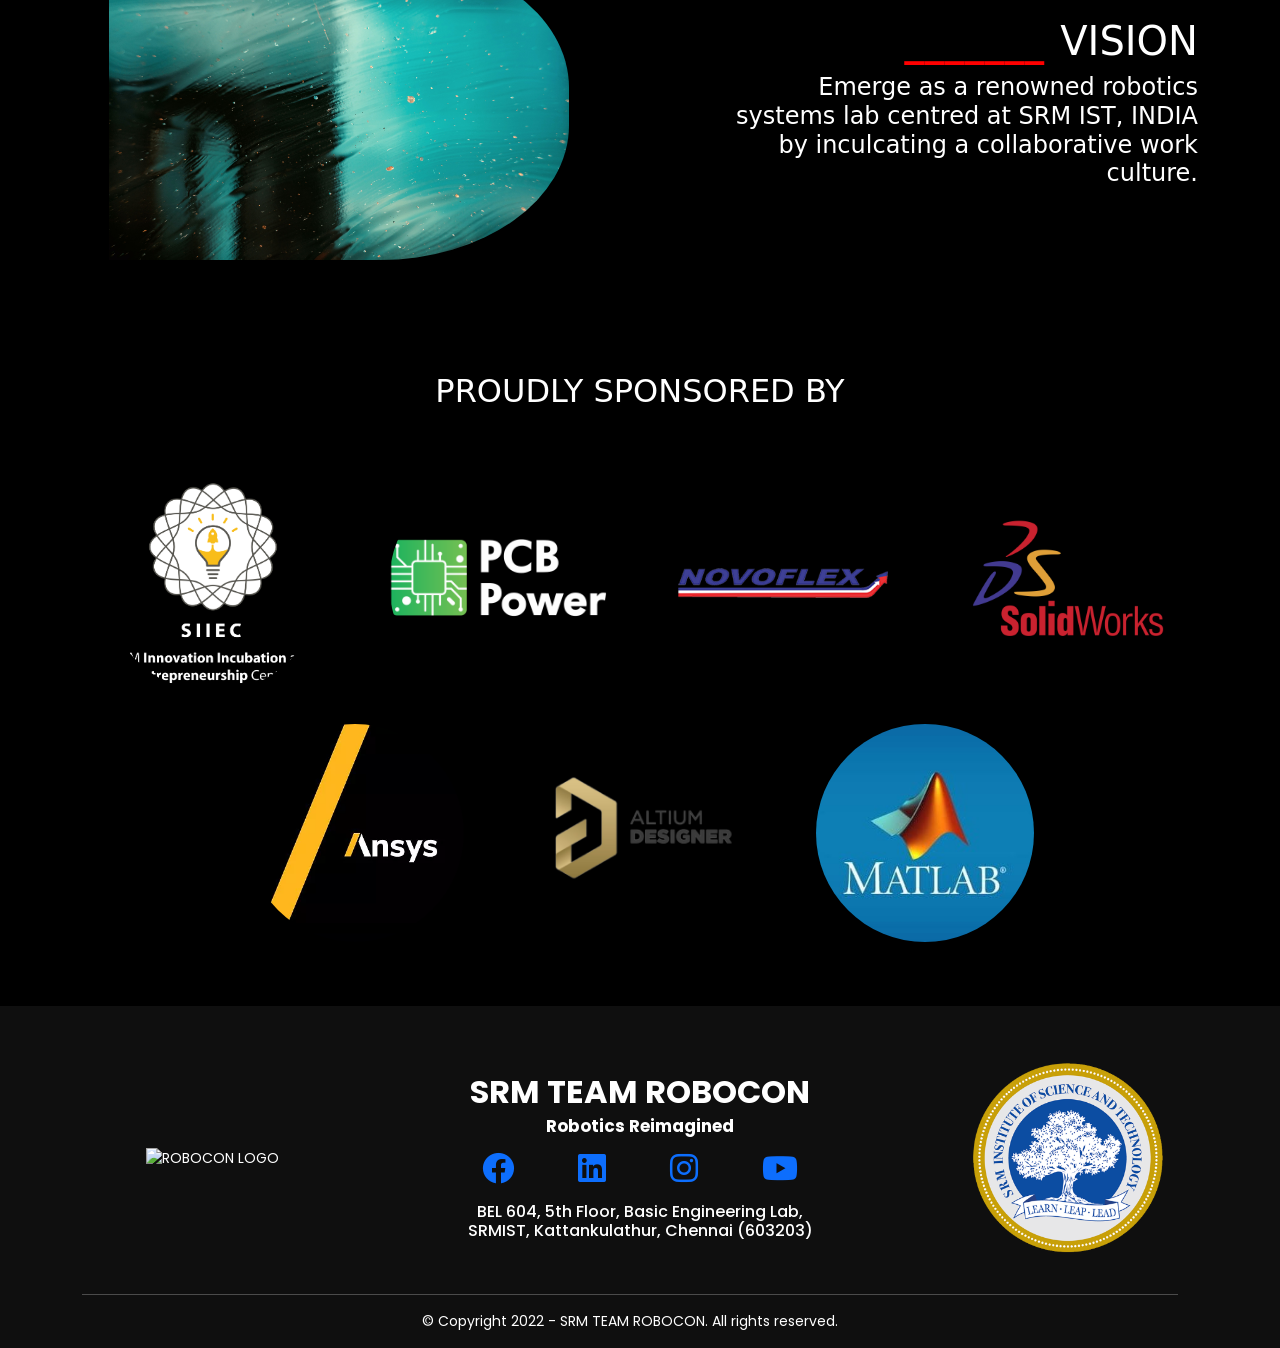
==== commit 6c2a63ca: "formatted" ====
--- a/index.html
+++ b/index.html
@@ -50,8 +50,7 @@
                 <div class="col-lg-3 col-md-6 col-sm-12">
                     <h4 class="counter-description" style="text-align: center;"> <span
                             style="color:white; display: flex; justify-content: center;">
-                            <h1 class="display-3 counter"
-                                style="">
+                            <h1 class="display-3 counter" style="">
                                 <span id="value">50</span>+
                             </h1>
                         </span>TEAM MEMBERS</h4>
@@ -59,25 +58,19 @@
                 <div class="col-lg-3 col-md-6 col-sm-12">
                     <h4 class="counter-description" style="text-align: center;"> <span
                             style="color:white; display: flex; justify-content: center;">
-                            <h1 class="display-3 counter"
-                                style=""><span
-                                    id="value1">20</span>+</h1>
+                            <h1 class="display-3 counter" style=""><span id="value1">20</span>+</h1>
                         </span>ROBOTS</h4>
                 </div>
                 <div class="col-lg-3 col-md-6 col-sm-12">
                     <h4 class="counter-description" style="text-align: center;"> <span
                             style="color:white; display: flex; justify-content: center;">
-                            <h1 class="display-3 counter"
-                                style=""><span
-                                    id="value2">20</span>+</h1>
+                            <h1 class="display-3 counter" style=""><span id="value2">20</span>+</h1>
                         </span>PARTICIPATIONS</h4>
                 </div>
                 <div class="col-lg-3 col-md-6 col-sm-12">
                     <h4 class="counter-description" style="text-align: center;"> <span
                             style="color:white; display: flex; justify-content: center;">
-                            <h1 class="display-3 counter"
-                                style=""><span
-                                    id="value3">100</span>+</h1>
+                            <h1 class="display-3 counter" style=""><span id="value3">100</span>+</h1>
                         </span>ALUMNI</h4>
                 </div>
             </div>
